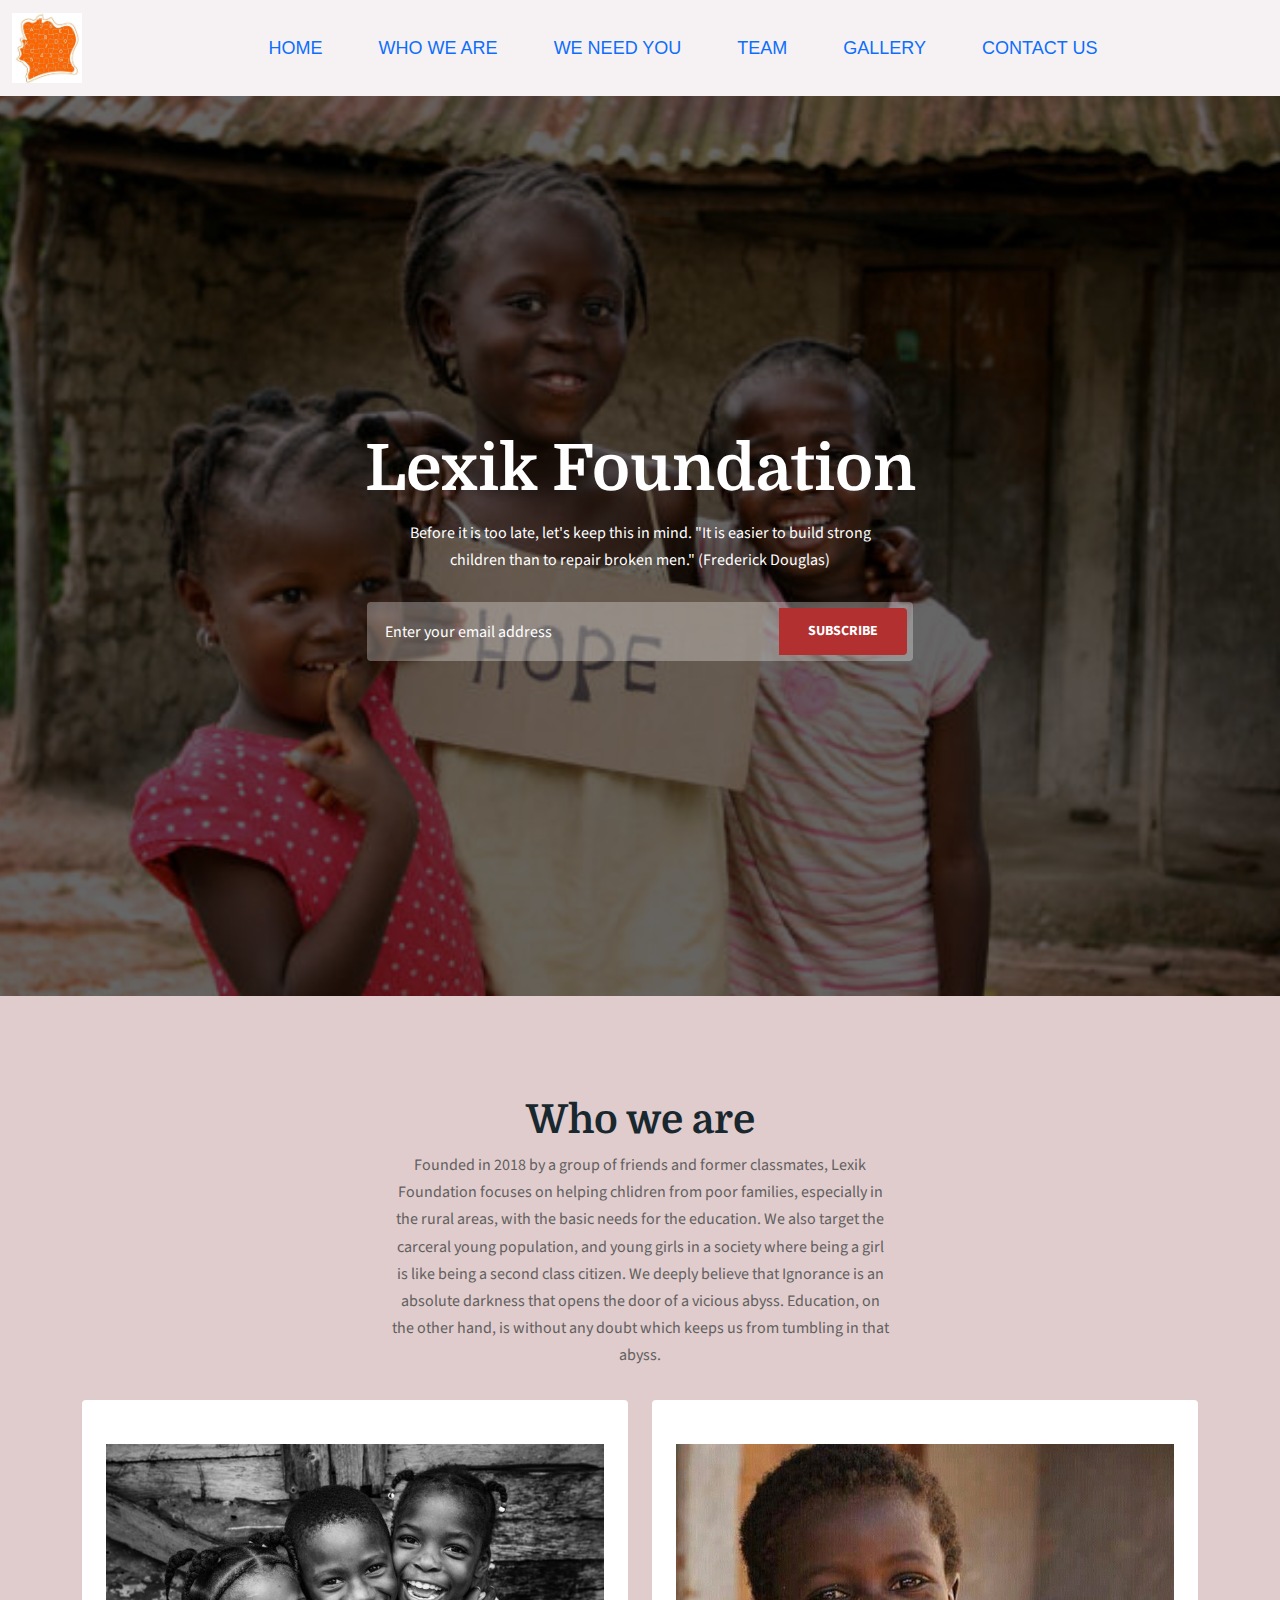
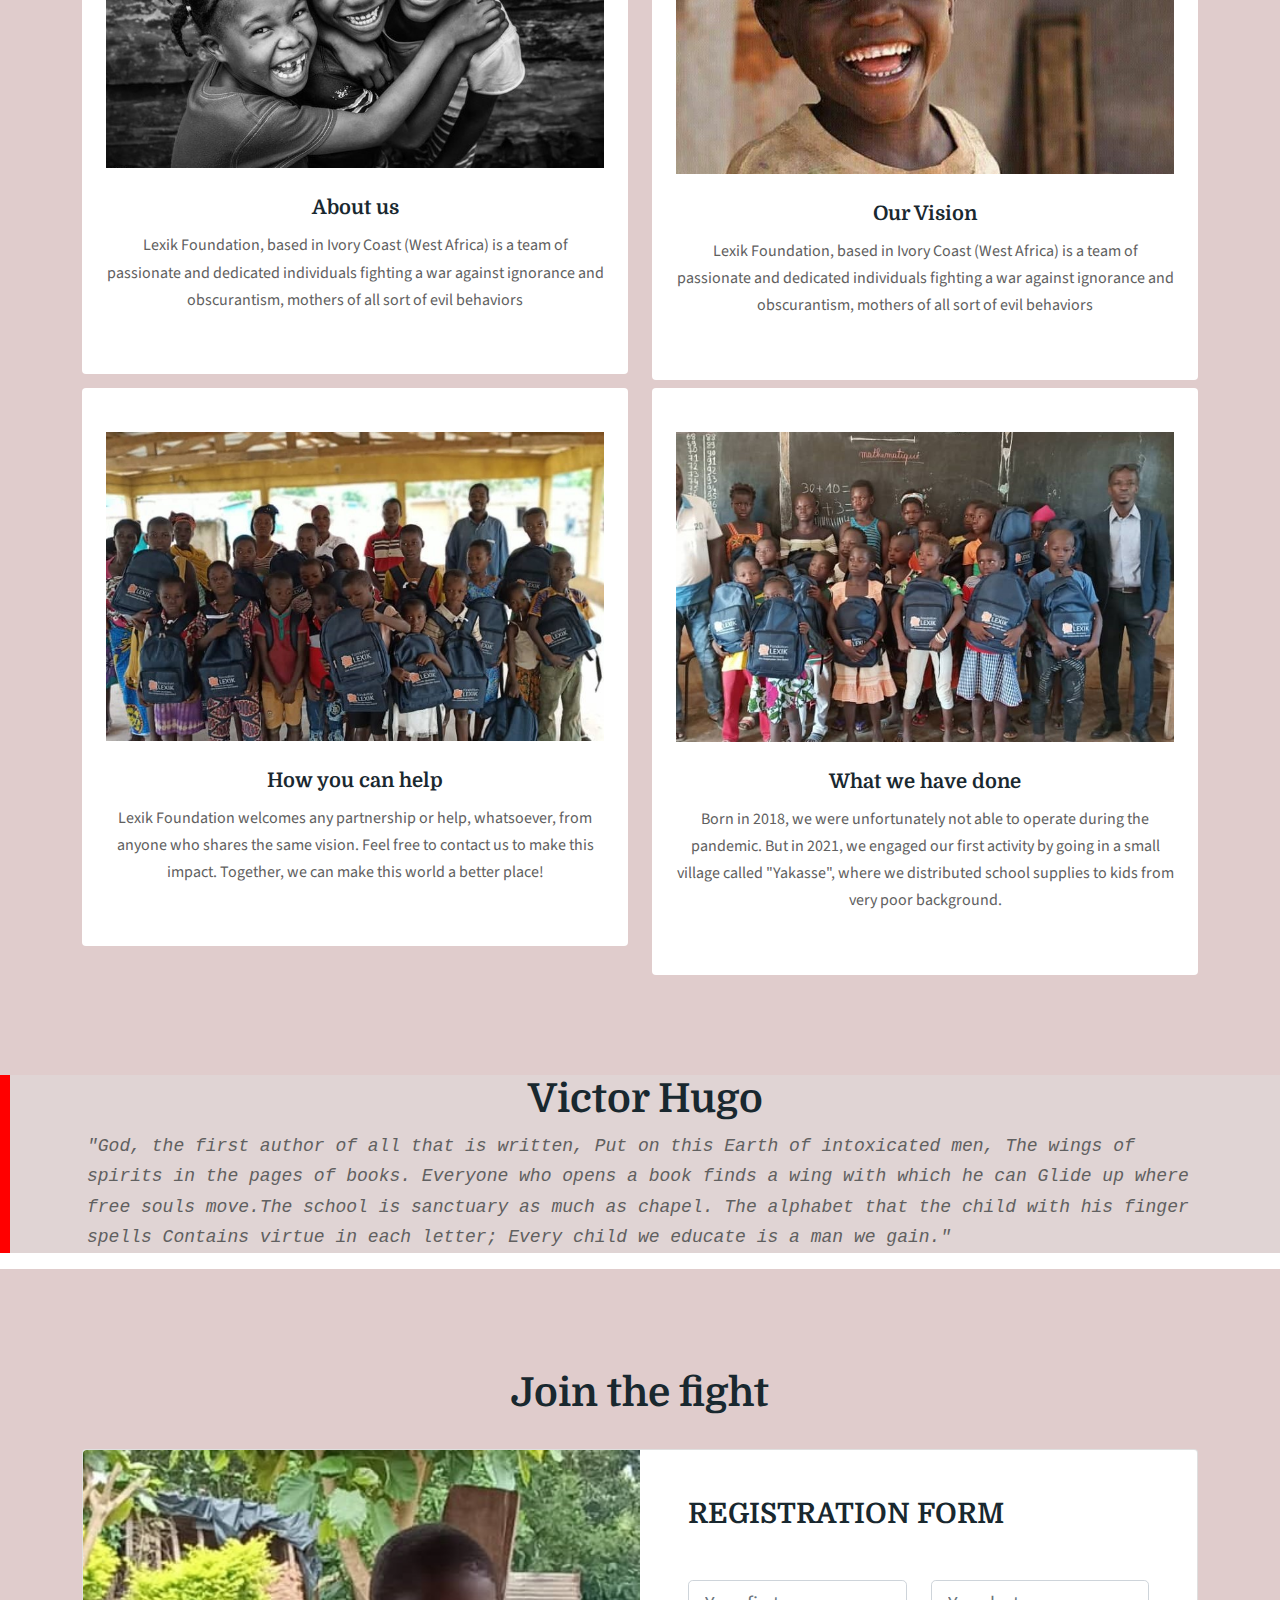
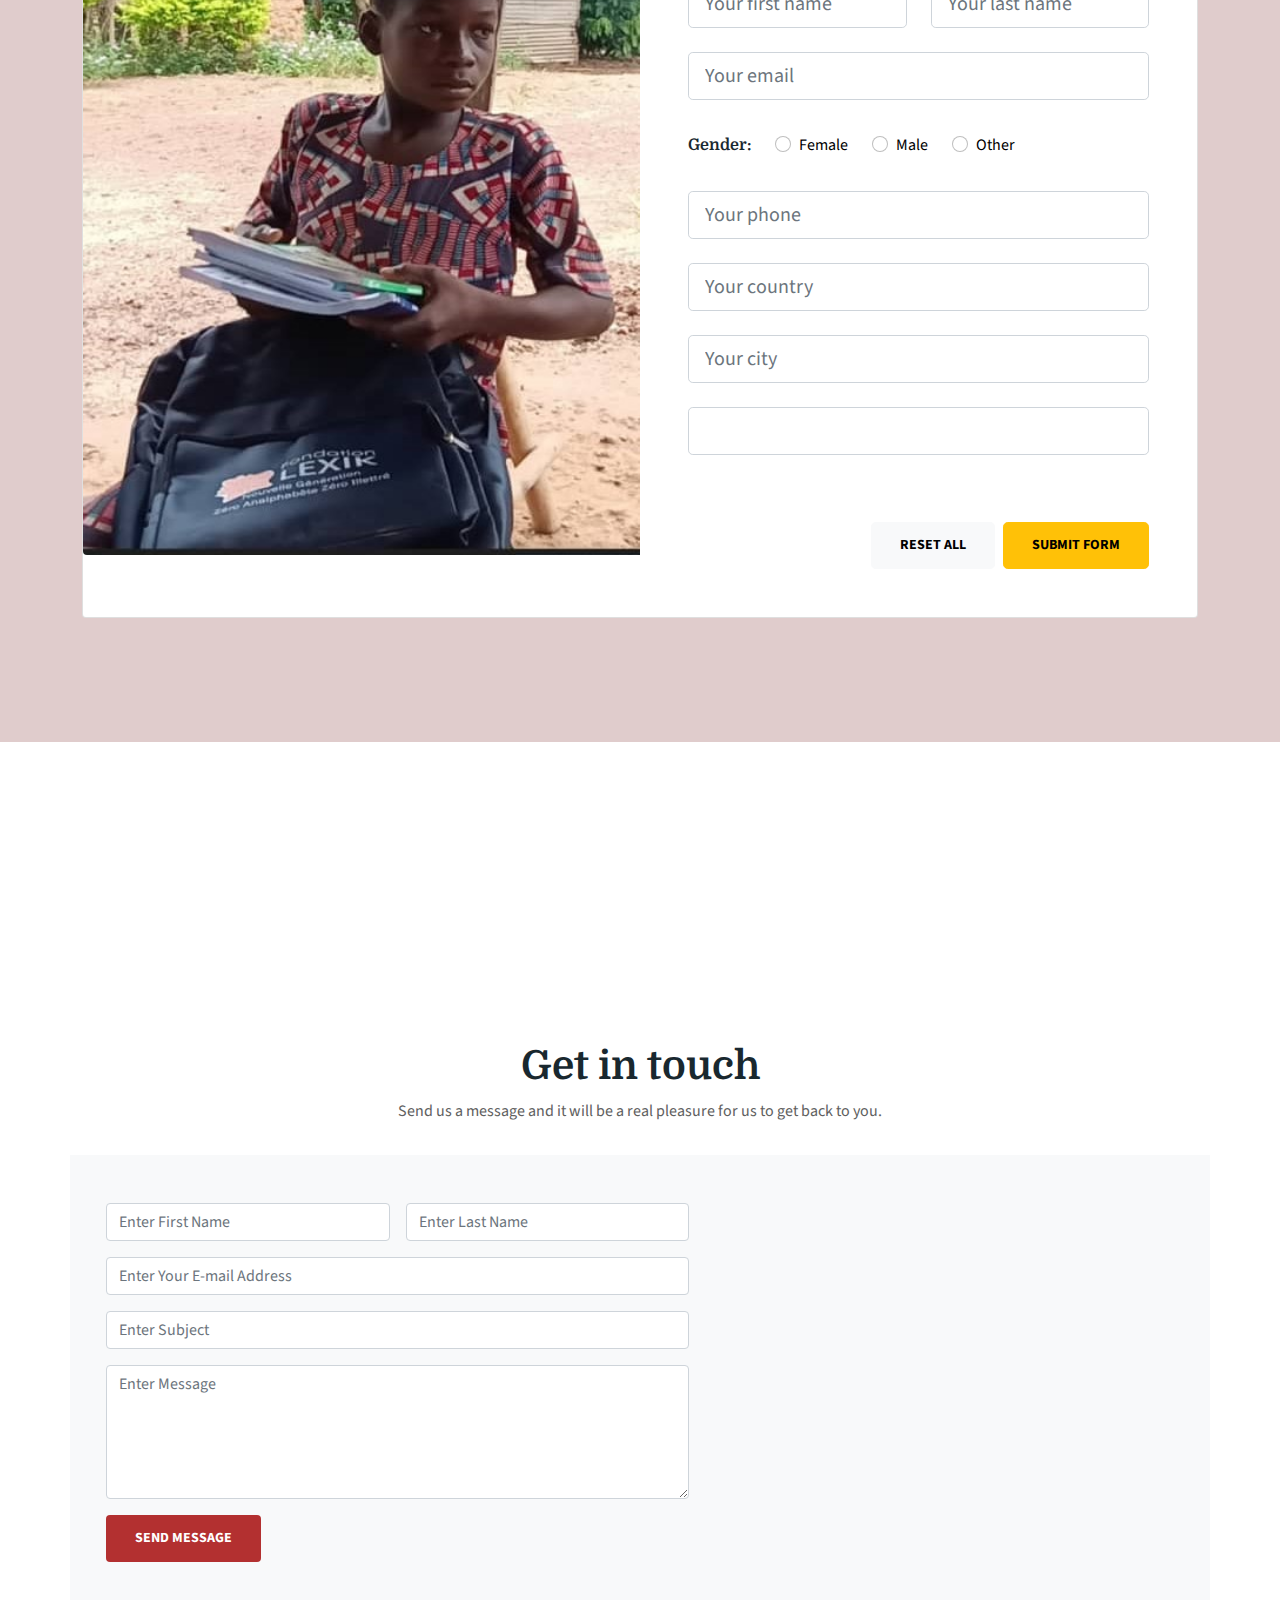
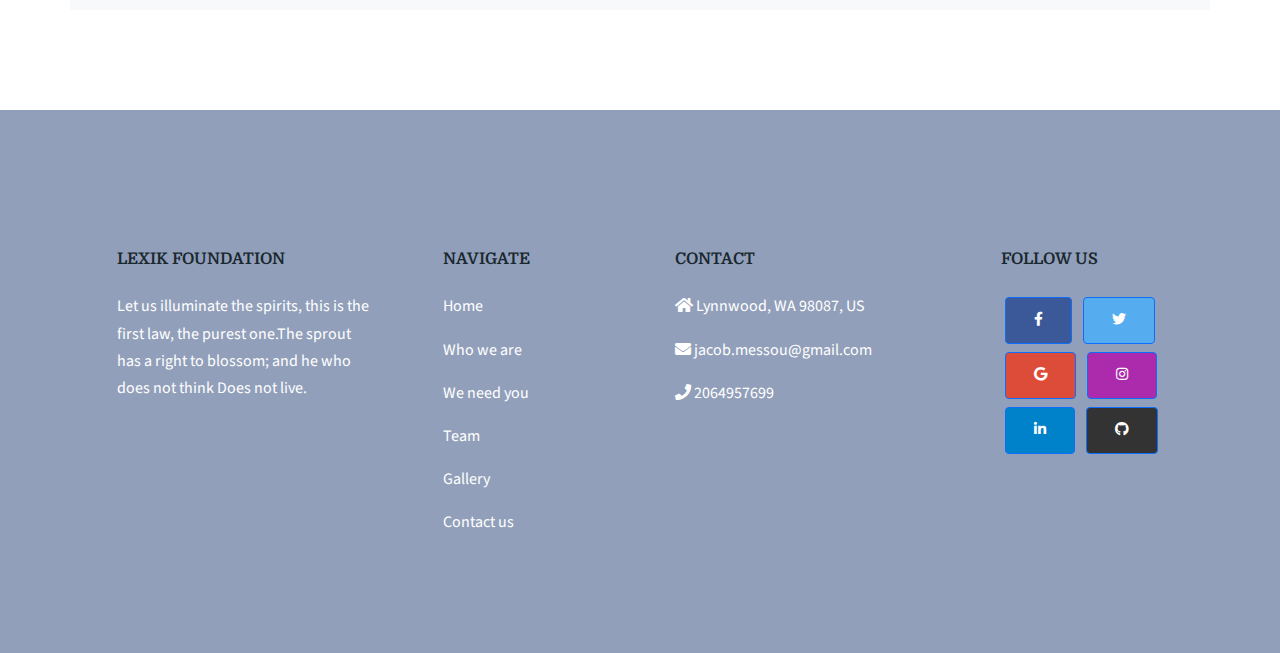
==== index.html @ 035ba464 "footer" ====
<!DOCTYPE html>
<html lang="en">
  <head>
    <meta charset="UTF-8" />
    <meta http-equiv="X-UA-Compatible" content="IE=edge" />
    <meta name="viewport" content="width=device-width, initial-scale=1.0" />

    <link rel="stylesheet" href="./assets/css/bootstrap.min.css" />
    <link rel="stylesheet" href="https://use.fontawesome.com/releases/v5.0.7/css/all.css"/>
    <link rel="stylesheet" href="./assets/remixicons/fonts/remixicon.css" />
    <link rel="stylesheet" href="./assets/css/owl.carousel.min.css" />
    <link rel="stylesheet" href="./assets/css/owl.theme.default.min.css" />
    <link rel="stylesheet" href="./assets/css/styles.css" />

    <title>Lexik Foundation</title>
  </head>
  <body data-bs-sp="scroll" data-bs-target=".navbar" id="home">
    <nav class="navbar navbar-expand-lg  sticky-top">
      <div class="container-fluid">
        <a class="navbar-brand" href="#home">
          <img
            src="./assets/images/logo.jpg"
            height="70"
            width="70"
            alt="logo"
          />
        </a>
        <button
          class="navbar-toggler"
          type="button"
          data-bs-toggle="collapse"
          data-bs-target="#navbarNav"
          aria-controls="navbarNav"
          aria-expanded="false"
          aria-label="Toggle navigation"
        >
          <span class="navbar-toggler-icon"></span>
        </button>
        <div class="collapse navbar-collapse" id="navbarNav">
          <ul class="navbar-nav mx-auto">
            <li class="nav-item">
              <a class="nav-link active" aria-current="page" href="#lexik"
                >Home</a
              >
            </li>
            <li class="nav-item">
              <a class="nav-link" href="#about">Who we are</a>
            </li>
            <li class="nav-item">
              <a class="nav-link" href="#join">We need you</a>
            </li>
            <li class="nav-item">
              <a class="nav-link" href="#team">Team</a>
            </li>
            <li class="nav-item">
              <a class="nav-link" href="gallery.html">Gallery</a>
            </li>
            <li class="nav-item">
              <a class="nav-link" href="#contactus">Contact us</a>
            </li>
          </ul>
        </div>
      </div>
    </nav>

    <section id="lexik">
      <div class="container">
        <div class="row">
          <div class="col-12">
            <h1 class="display-3">Lexik Foundation</h1>
            <p>
              Before it is too late, let's keep this in mind. "It is easier to
              build strong children than to repair broken men." (Frederick
              Douglas)
            </p>
          </div>
        </div>
        <div class="row">
          <form action="#" class="col-lg-6 mx-auto">
            <div class="input-group">
              <input
                type="text"
                class="form-control"
                placeholder="Enter your email address"
                aria-label="Recipient's username"
                aria-describedby="button-addon2"
              />
              <button class="btn btn-brand" type="button" id="button-addon2">
                Subscribe
              </button>
            </div>
          </form>
        </div>
      </div>
    </section>

    <section id="about">
      <div class="container">
        <div class="row">
          <div class="col-12 section-intro">
            <h1>Who we are</h1>
            <p>
              Founded in 2018 by a group of friends and former classmates, Lexik
              Foundation focuses on helping chlidren from poor families,
              especially in the rural areas, with the basic needs for the
              education. We also target the carceral young population, and young
              girls in a society where being a girl is like being a second class
              citizen. We deeply believe that Ignorance is an absolute darkness
              that opens the door of a vicious abyss. Education, on the other
              hand, is without any doubt which keeps us from tumbling in that
              abyss.
            </p>
          </div>
        </div>
        <div class="row">
          <div class="col-lg-6 col-md-6">
            <div class="aboutus custom-card">
              <div class="about-image">
                <img src="./assets/images/rire.jpg" alt="school kids" />
                <h5>About us</h5>
                <p>
                  Lexik Foundation, based in Ivory Coast (West Africa) is a team
                  of passionate and dedicated individuals fighting a war against
                  ignorance and obscurantism, mothers of all sort of evil
                  behaviors
                </p>
              </div>
            </div>
          </div>
          <div class="col-lg-6 col-md-6 mb-2">
            <div class="aboutus custom-card">
              <div class="about-image">
                <img src="./assets/images/rire5.jpg" alt="laughing kid" />
                <h5>Our Vision</h5>
                <p>
                  Lexik Foundation, based in Ivory Coast (West Africa) is a team
                  of passionate and dedicated individuals fighting a war against
                  ignorance and obscurantism, mothers of all sort of evil
                  behaviors
                </p>
              </div>
            </div>
          </div>
        </div>
        <div class="row">
          <div class="col-lg-6 col-md-6">
            <div class="aboutus custom-card">
              <div class="about-image">
                <img src="./assets/images/kids.jpg" alt="school kids" />
                <h5>How you can help</h5>
                <p>
                  Lexik Foundation welcomes any partnership or help, whatsoever,
                  from anyone who shares the same vision. Feel free to contact
                  us to make this impact. Together, we can make this world a
                  better place!
                </p>
              </div>
            </div>
          </div>
          <div class="col-lg-6 col-md-6">
            <div class="aboutus custom-card">
              <div class="about-image">
                <img src="./assets/images/kids3.jpg" alt="school kids" />
                <h5>What we have done</h5>
                <p>
                  Born in 2018, we were unfortunately not able to operate during
                  the pandemic. But in 2021, we engaged our first activity by
                  going in a small village called "Yakasse", where we
                  distributed school supplies to kids from very poor background.
                </p>
              </div>
            </div>
          </div>
        </div>
      </div>
    </section>

    <div id="quote">
      <div class="container">
        <div class="col">
          <h1>Victor Hugo</h1>
          <p>
            "God, the first author of all that is written, Put on this Earth of
            intoxicated men, The wings of spirits in the pages of books.
            Everyone who opens a book finds a wing with which he can Glide up
            where free souls move.The school is sanctuary as much as chapel. The
            alphabet that the child with his finger spells Contains virtue in
            each letter; Every child we educate is a man we gain."
          </p>
        </div>
      </div>
    </div>

    <section id="join">
      <div class="container">
        <div id="fight" class="row">
          <h1>Join the fight</h1>
        </div>

        <div class="row d-flex justify-content-center align-items-center h-100">
          <div class="col">
            <div class="card card-registration my-4">
              <div class="row g-0">
                <div class="col-xl-6 d-none d-xl-block">
                  <img
                    src="./assets/images/6.jpg"
                    alt="Sample photo"
                    class="img-fluid"
                    style="
                      border-top-left-radius: 0.25rem;
                      border-bottom-left-radius: 0.25rem;
                    "
                  />
                </div>
                <div class="col-xl-6">
                  <div class="card-body p-md-5 text-black">
                    <h3 class="mb-5 text-uppercase mx-auto">
                      registration form
                    </h3>

                    <div class="row">
                      <div class="col-md-6 mb-4">
                        <div class="form-outline">
                          <input
                            type="text"
                            id="form3Example1m"
                            placeholder="Your first name"
                            class="form-control form-control-lg"
                          />
                        </div>
                      </div>
                      <div class="col-md-6 mb-4">
                        <div class="form-outline">
                          <input
                            type="text"
                            id="form3Example1n"
                            placeholder="Your last name"
                            class="form-control form-control-lg"
                          />
                        </div>
                      </div>
                    </div>

                    <div class="form-outline mb-4">
                      <input
                        type="text"
                        id="form3Example8"
                        placeholder="Your email"
                        class="form-control form-control-lg"
                      />
                    </div>

                    <div
                      class="d-md-flex justify-content-start align-items-center mb-4 py-2"
                    >
                      <h6 class="mb-0 me-4">Gender:</h6>

                      <div class="form-check form-check-inline mb-0 me-4">
                        <input
                          class="form-check-input"
                          type="radio"
                          name="inlineRadioOptions"
                          id="femaleGender"
                          value="option1"
                        />
                        <label class="form-check-label" for="femaleGender"
                          >Female</label
                        >
                      </div>

                      <div class="form-check form-check-inline mb-0 me-4">
                        <input
                          class="form-check-input"
                          type="radio"
                          name="inlineRadioOptions"
                          id="maleGender"
                          value="option2"
                        />
                        <label class="form-check-label" for="maleGender"
                          >Male</label
                        >
                      </div>

                      <div class="form-check form-check-inline mb-0">
                        <input
                          class="form-check-input"
                          type="radio"
                          name="inlineRadioOptions"
                          id="otherGender"
                          value="option3"
                        />
                        <label class="form-check-label" for="otherGender"
                          >Other</label
                        >
                      </div>
                    </div>

                    <div class="form-outline mb-4">
                      <input
                        type="text"
                        id="form3Example9"
                        placeholder="Your phone"
                        class="form-control form-control-lg"
                      />
                    </div>

                    <div class="form-outline mb-4">
                      <input
                        type="text"
                        id="form3Example90"
                        placeholder="Your country"
                        class="form-control form-control-lg"
                      />
                    </div>

                    <div class="form-outline mb-4">
                      <input
                        type="text"
                        id="form3Example99"
                        placeholder="Your city"
                        class="form-control form-control-lg"
                      />
                    </div>

                    <div class="form-outline mb-4">
                      <input
                        type="text"
                        id="form3Example97"
                        class="form-control form-control-lg"
                      />
                      <label class="form-label" for="form3Example97"></label>
                    </div>

                    <div class="d-flex justify-content-end pt-3">
                      <button type="button" class="btn btn-light btn-lg">
                        Reset all
                      </button>
                      <button type="button" class="btn btn-warning btn-lg ms-2">
                        Submit form
                      </button>
                    </div>
                  </div>
                </div>
              </div>
            </div>
          </div>
        </div>
      </div>
    </section>

    <section id="team"></section>

    <section id="contactus" class="bg-white">
      <div class="container">
        <div class="row">
          <div class="col-12">
            <div class="section-intro">
              <h1>Get in touch</h1>
              <p>
                Send us a message and it will be a real pleasure for us to get
                back to you.
              </p>
            </div>
          </div>
        </div>
      </div>
      <div class="container px-lg-0 bg-light">
        <div class="row gy-3 gy-lg-0">
          <div class="col-lg-5 order-lg-last">
            <iframe
              src="https://www.google.com/maps/embed?pb=!1m18!1m12!1m3!1d127118.3233344591!2d-4.0497053178461595!3d5.348446126959486!2m3!1f0!2f0!3f0!3m2!1i1024!2i768!4f13.1!3m3!1m2!1s0xfc1ea5311959121%3A0x3fe70ddce19221a6!2sAbidjan%2C%20C%C3%B4te%20d&#39;Ivoire!5e0!3m2!1sen!2sus!4v1667783921941!5m2!1sen!2sus"
              width="600"
              height="350"
              style="border: 0"
              allowfullscreen=""
              loading="lazy"
              referrerpolicy="no-referrer-when-downgrade"
            ></iframe>
          </div>
          <div class="col-lg-7 p-lg-5">
            <form action="" class="row gy-3 gx-3 contact-form">
              <div class="form-group col-lg-6">
                <input
                  type="text"
                  class="form-control"
                  placeholder="Enter First Name"
                />
              </div>
              <div class="form-group col-lg-6">
                <input
                  type="text"
                  class="form-control"
                  placeholder="Enter Last Name"
                />
              </div>
              <div class="form-group col-lg-12">
                <input
                  type="email"
                  class="form-control"
                  placeholder="Enter Your E-mail Address"
                />
              </div>
              <div class="form-group col-lg-12">
                <input
                  type="text"
                  class="form-control"
                  placeholder="Enter Subject"
                />
              </div>
              <div class="form-group col-lg-12">
                <textarea
                  placeholder="Enter Message"
                  class="form-control"
                  rows="5"
                ></textarea>
              </div>
              <div class="form-group">
                <a href="mailto:jacob.messou@gmail.com" class="btn btn-brand">Send Message</a>
              </div>
            </form>
          </div>
        </div>
      </div>
    </section>

    <footer
          class="text-center text-lg-start text-white"
          style="background-color: #929fba"
          >
    <!-- Grid container -->
    <div class="container p-4 pb-0">
      <!-- Section: Links -->
      <section class="">
        <!--Grid row-->
        <div class="row">
          <!-- Grid column -->
          <div class="col-md-3 col-lg-3 col-xl-3 mx-auto mt-3">
            <h6 class="text-uppercase mb-4 font-weight-bold">
              Lexik Foundation
            </h6>
            <p>
              Let us illuminate the spirits, this is the first law, the purest
              one.The sprout has a right to blossom; and he who does not think
              Does not live.
            </p>
          </div>
          <!-- Grid column -->

          <hr class="w-100 clearfix d-md-none" />

          <!-- Grid column -->
          <div class="col-md-2 col-lg-2 col-xl-2 mx-auto mt-3">
            <h6 class="text-uppercase mb-4 font-weight-bold">Navigate</h6>
            <p>
              <a class="text-white" href="#home">Home</a>
            </p>
            <p>
              <a class="text-white" href="#about">Who we are</a>
            </p>
            <p>
              <a class="text-white" href="#join">We need you</a>
            </p>
            <p>
              <a class="text-white" href="#team">Team</a>
            </p>
            <p>
              <a class="text-white" href="gallery.html">Gallery</a>
            </p>
            <p>
              <a class="text-white" href="#contactus">Contact us</a>
            </p>
          </div>
          <!-- Grid column -->

          <hr class="w-100 clearfix d-md-none" />

          <!-- Grid column -->
          <hr class="w-100 clearfix d-md-none" />

          <!-- Grid column -->
          <div class="col-md-4 col-lg-3 col-xl-3 mx-auto mt-3">
            <h6 class="text-uppercase mb-4 font-weight-bold">Contact</h6>
            <p><i class="fas fa-home mr-3"></i> Lynnwood, WA 98087, US</p>
            <p><i class="fas fa-envelope mr-3"></i> jacob.messou@gmail.com</p>
            <p><i class="fas fa-phone mr-3"></i> 2064957699</p>
          </div>
          <!-- Grid column -->

          <!-- Grid column -->
          <div class="col-md-3 col-lg-2 col-xl-2 mx-auto mt-3">
            <h6 class="text-uppercase mb-4 font-weight-bold">Follow us</h6>

            <!-- Facebook -->
            <a
               class="btn btn-primary btn-floating m-1"
               style="background-color: #3b5998"
               href="#!"
               role="button"
               ><i class="fab fa-facebook-f"></i></a>

            <!-- Twitter -->
            <a
               class="btn btn-primary btn-floating m-1"
               style="background-color: #55acee"
               href="#!"
               role="button"
               ><i class="fab fa-twitter"></i
              ></a>

            <!-- Google -->
            <a
               class="btn btn-primary btn-floating m-1"
               style="background-color: #dd4b39"
               href="#!"
               role="button"
               ><i class="fab fa-google"></i
              ></a>

            <!-- Instagram -->
            <a
               class="btn btn-primary btn-floating m-1"
               style="background-color: #ac2bac"
               href="#!"
               role="button"
               ><i class="fab fa-instagram"></i
              ></a>

            <!-- Linkedin -->
            <a
               class="btn btn-primary btn-floating m-1"
               style="background-color: #0082ca"
               href="#!"
               role="button"
               ><i class="fab fa-linkedin-in"></i
              ></a>
            <!-- Github -->
            <a
               class="btn btn-primary btn-floating m-1"
               style="background-color: #333333"
               href="#!"
               role="button"
               ><i class="fab fa-github"></i
              ></a>
          </div>
        </div>
        <!--Grid row-->
      </section>
      <!-- Section: Links -->
    </div>
    <!-- Grid container -->

  </footer>

    <script src="./assets/js/jquery.min.js"></script>
    <script src="./assets/js/bootstrap.bundle.min.js"></script>
    <script src="./assets/js/owl.carousel.min.js"></script>
    <script src="./assets/js/sript.js"></script>
  </body>
</html>
---- assets/css/styles.css ----
@import url("https://fonts.googleapis.com/css2?family=Domine:wght@600;700;800&family=Source+Sans+Pro:wght@400;600;700&display=swap");

:root {
  --brand: #b33030;
  --body: #606060;
  --dark: #19282f;
  --border-radius: 4px;
  --shadow: 0px 4px 60px rgba(0, 0, 0, 0.14);
}

body {
  font-family: "Source Sans Pro", sans-serif;
  line-height: 1.7;
  color: var(--body);
}

h1,
h2,
h3,
h4,
h5,
h6 {
  font-weight: 700;
  color: var(--dark);
  font-family: "Domine";
}

a {
  color: var(--dark);
  text-decoration: none;
  transition: all 0.4s linear;
}

a:hover {
  color: var(--brand);
}

img {
  width: 100%;
}

section {
  padding-top: 100px;
  padding-bottom: 100px;
}

.section-intro {
  margin-bottom: 30px;
  text-align: center;
}

.section-intro p {
  max-width: 500px;
  margin: auto;
}

.custom-card {
  background-color: white;
  transition: all 0.4s ease;
  border-radius: var(--border-radius);
}

.custom-card:hover {
  transform: translateY(-4px);
  box-shadow: 0px 4px 60px rgba(0, 0, 0, 0.14);
}

#lexik {
  min-height: 100vh;
  background: linear-gradient(rgba(0, 0, 0, 0.6), rgba(0, 0, 0, 0.6)),
    url(../images/hope3.jpg);
  background-size: cover;
  background-position: center;
  text-align: center;
  display: flex;
  align-items: center;
}

#lexik h1 {
  font-weight: 900;
}

#lexik h1,
#lexik p {
  color: white;
}

#lexik p {
  max-width: 500px;
  margin: 12px auto 28px auto;
}

#lexik .input-group {
  padding: 6px;
  background-color: rgba(255, 255, 255, 0.3);
  border-radius: var(--border-radius);
}

#lexik .input-group input {
  border: none;
  background-color: transparent;
  color: white;
}

#lexik .input-group input::placeholder {
  color: white;
}

#lexik .input-group input:focus {
  box-shadow: none;
}

.btn {
  padding: 12px 28px;
  font-size: 14px;
  text-transform: uppercase;
  font-weight: 700;
}

.btn-brand {
  background-color: #b33030;
  color: white;
}

.btn:hover {
  transform: translateY(-3px);
}

.navbar{
  background-color: #f6f2f3;
}

ul{
  margin:0;
  padding:0;
  display:flex;
}

ul li{
  list-style:none;
  margin:0 20px;
  transition:0.5s;
}

ul li a{
  display: block;
  position:relative;
  text-decoration:none;
  padding:5px;
  font-size:18px;
  font-family: sans-serif;
  color:#fff;
  text-transform:uppercase;
  transition:0.5s;
}

ul:hover li a{
  transform:scale(1.5);
  opacity:0.2;
  filter:blur(5px);
}

ul li a:hover{
  transform:scale(2);
  opacity:1;
  filter:blur(0);
  text-decoration:none;
  color:#fff;
}

ul li a:before{
  content:'';
  position:absolute;
  top:0;
  left:0;
  width:100%;
  height:100%;
  background:#ff497c;
  transition:0.5s;
  transform-origin:right;
  transform:scaleX(0);
  z-index:-1;
}

ul li a:hover:before{
  transition:transform 0.5s;
  transform-origin:left;
  transform:scaleX(1);
}

#about {
  background-color: #e0cccc;
}

.aboutus {
  padding: 44px 24px;
  text-align: center;
}

.aboutus h5 {
  margin-top: 28px;
  margin-bottom: 12px;
}

#quote {
  border-left: 10px solid red;
  background-color:#e0d4d4;
}

#quote h1 {
  text-align: center;
  font-style:inherit;
}

#quote p {
  font-family:'Courier New', Courier, monospace;
  font-style: oblique;
  font-size: 18px;
}

#join {
    background-color: #e0cccc;
   
}

#fight {
  text-align: center;
  font-size: larger;
}
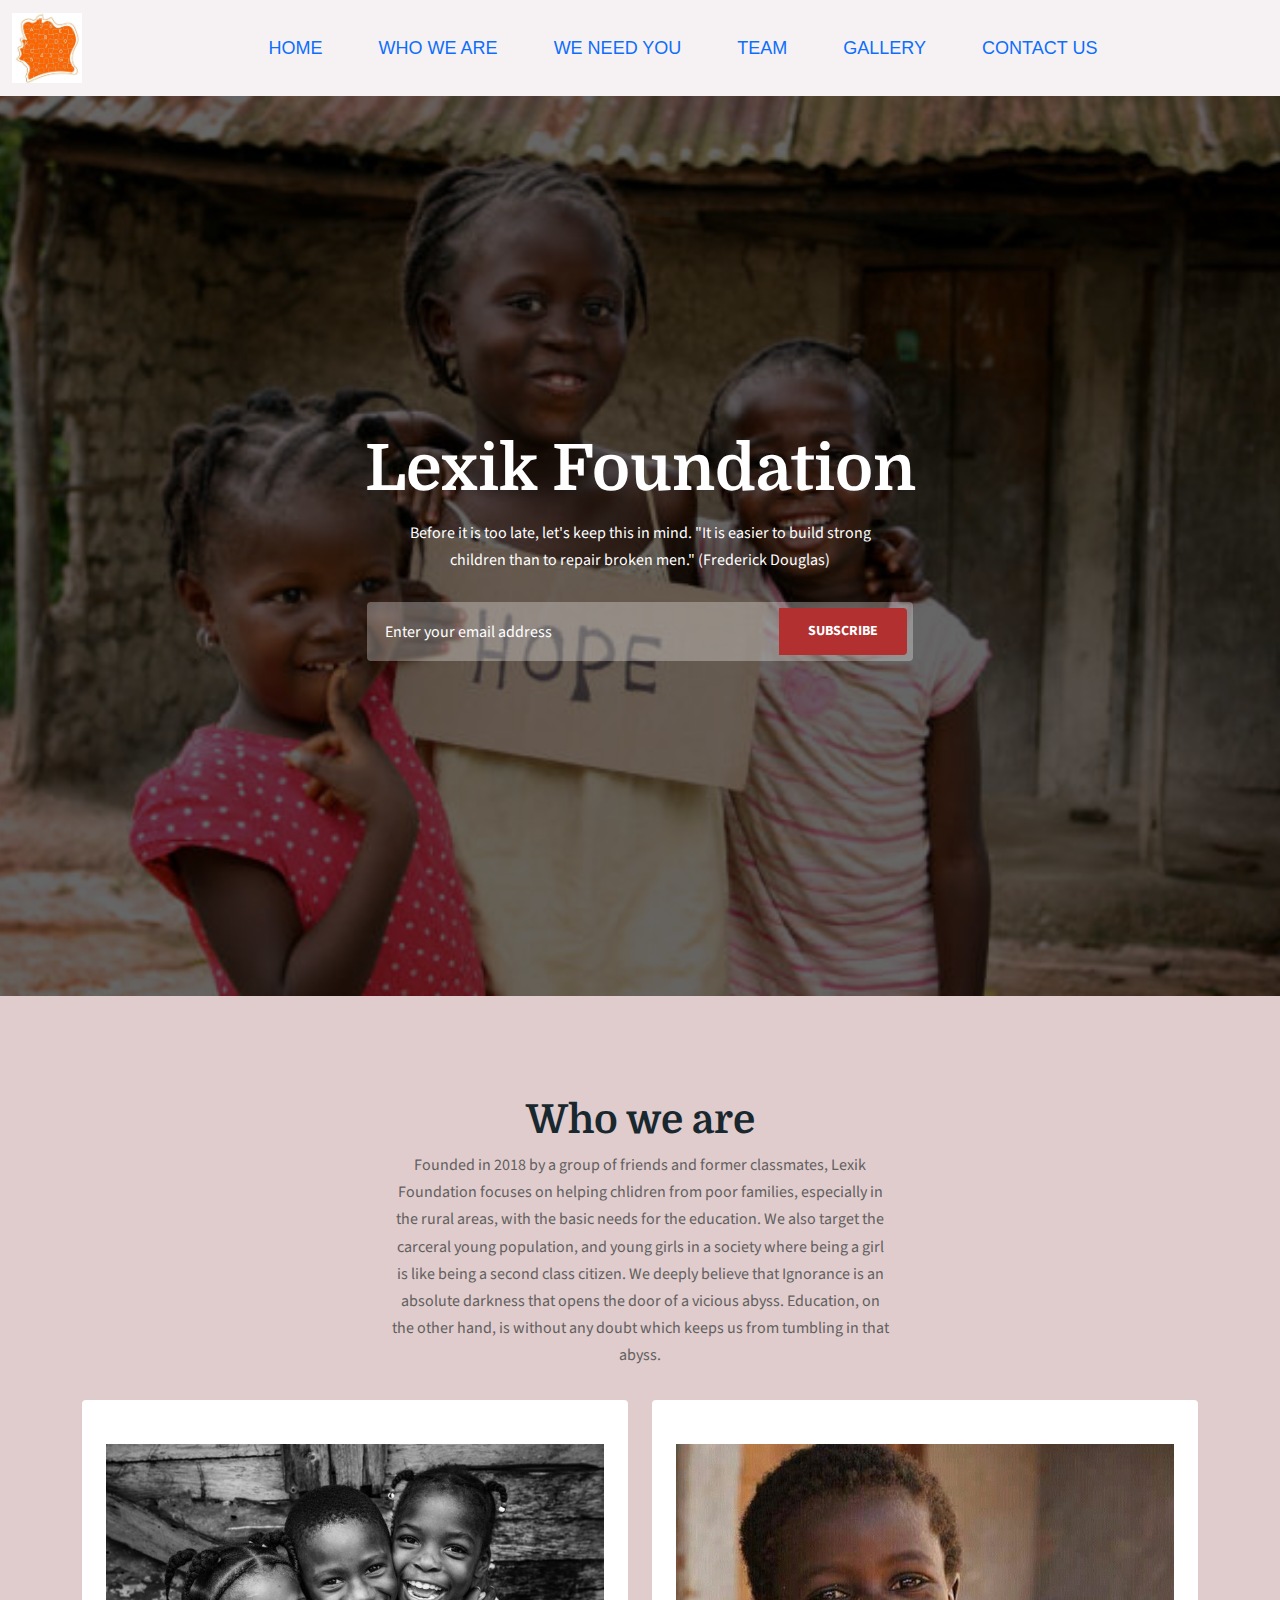
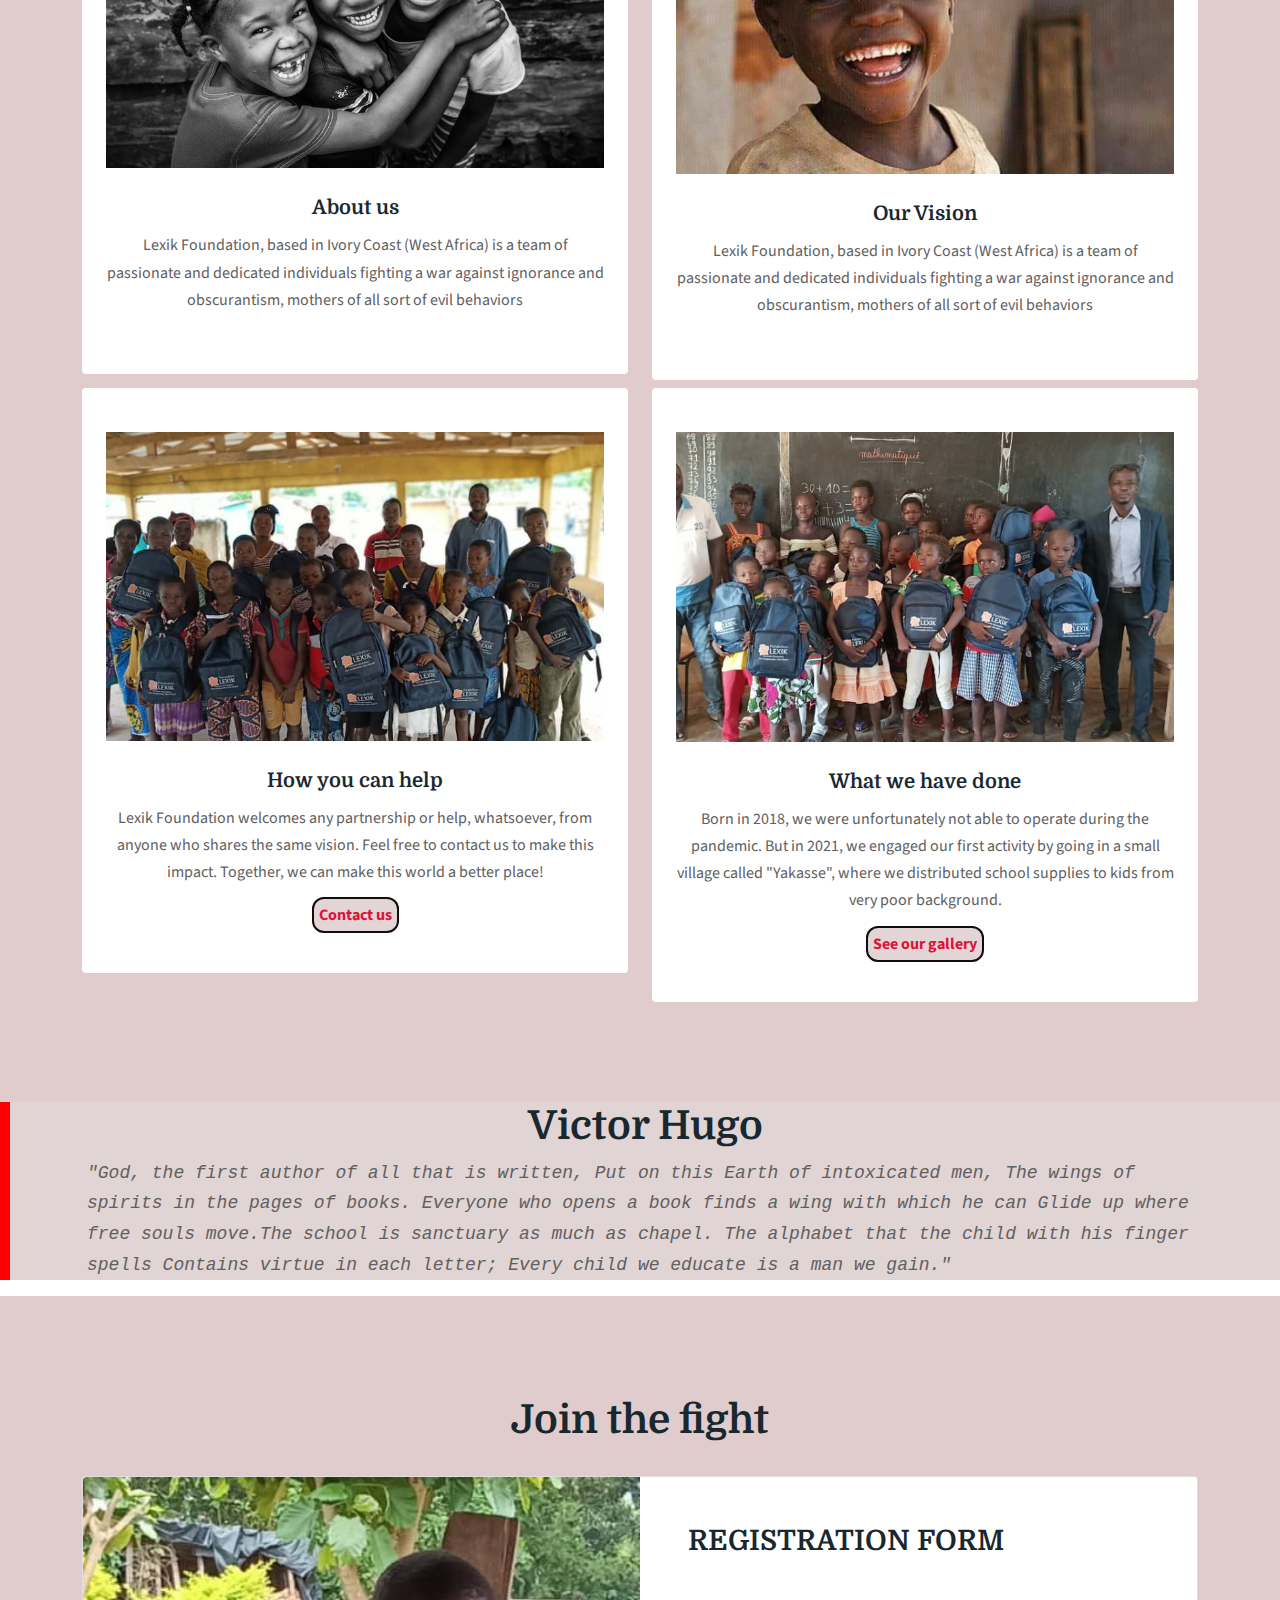
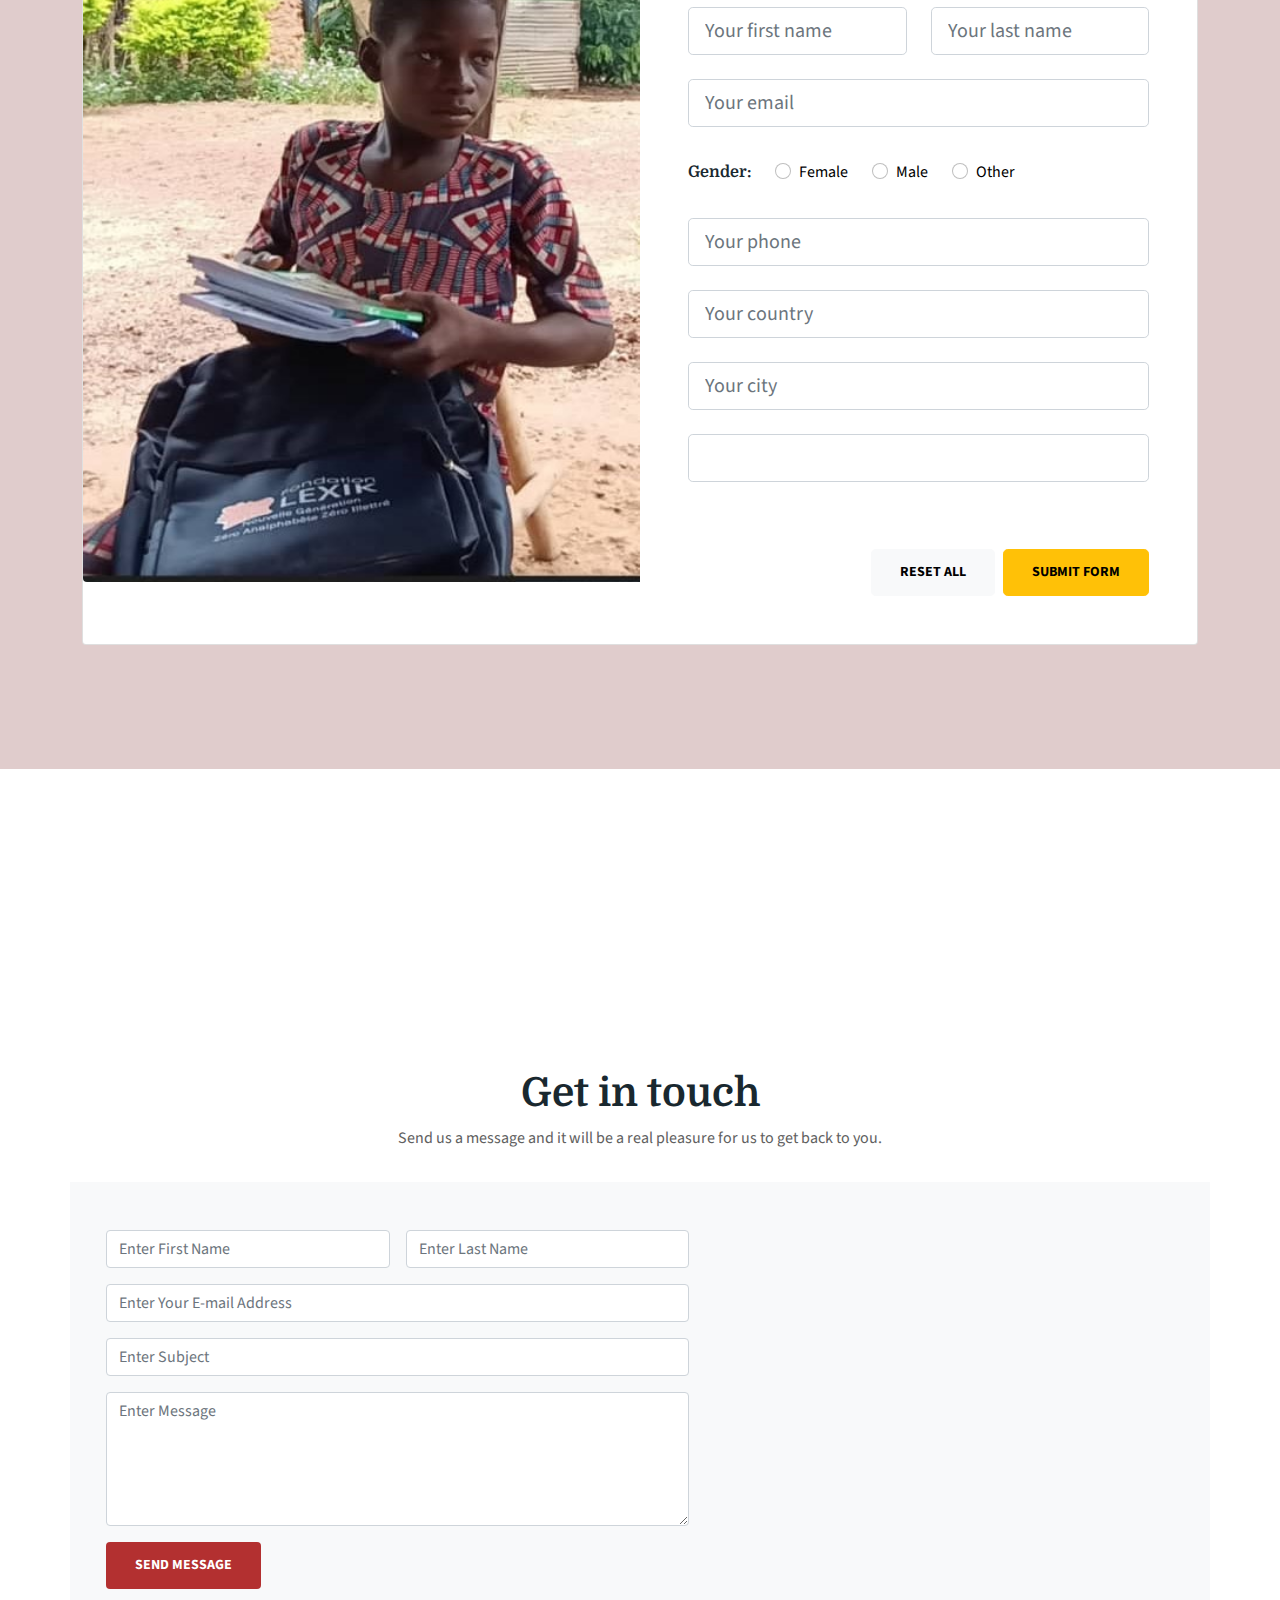
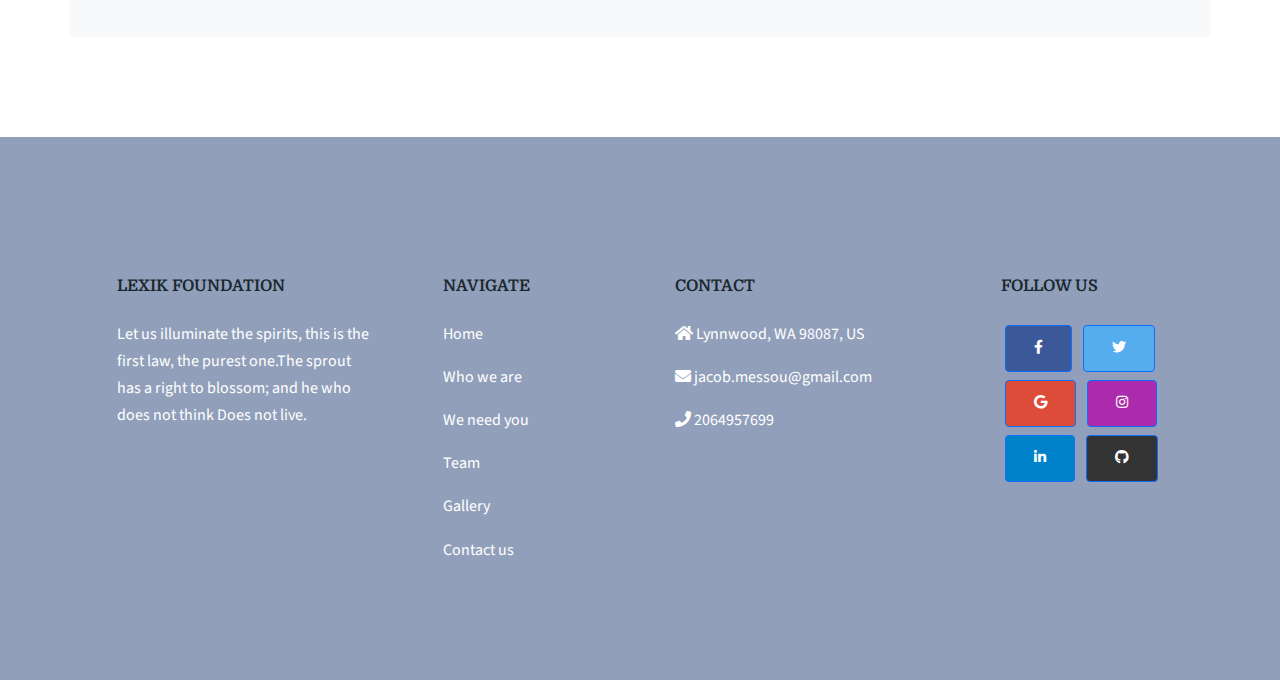
==== commit d5bdab62: "about us update" ====
--- a/index.html
+++ b/index.html
@@ -154,6 +154,7 @@
                   us to make this impact. Together, we can make this world a
                   better place!
                 </p>
+                <a href="#contactus" class="link-custom">Contact us</a>
               </div>
             </div>
           </div>
@@ -168,6 +169,7 @@
                   going in a small village called "Yakasse", where we
                   distributed school supplies to kids from very poor background.
                 </p>
+                <a href="gallery.html" class="link-custom">See our gallery</a>
               </div>
             </div>
           </div>
--- a/assets/css/styles.css
+++ b/assets/css/styles.css
@@ -228,4 +228,27 @@
   font-size: larger;
 }
 
-
+.link-custom {
+  font-weight: 700;
+  position: relative;
+  color: crimson;
+  border: 2px solid rgb(16, 13, 13);
+  border-radius: 12px;
+  padding: 5px;
+  background-color: #e3d5d5;
+}
+
+.link-custom::after {
+  content: "";
+  width: 0%;
+  height: 2px;
+  background-color: var(--color-brand);
+  position: absolute;
+  left: 0;
+  top: 110%;
+  transition: all 0.4s;
+}
+
+.link-custom:hover::after {
+  width: 100%;
+}
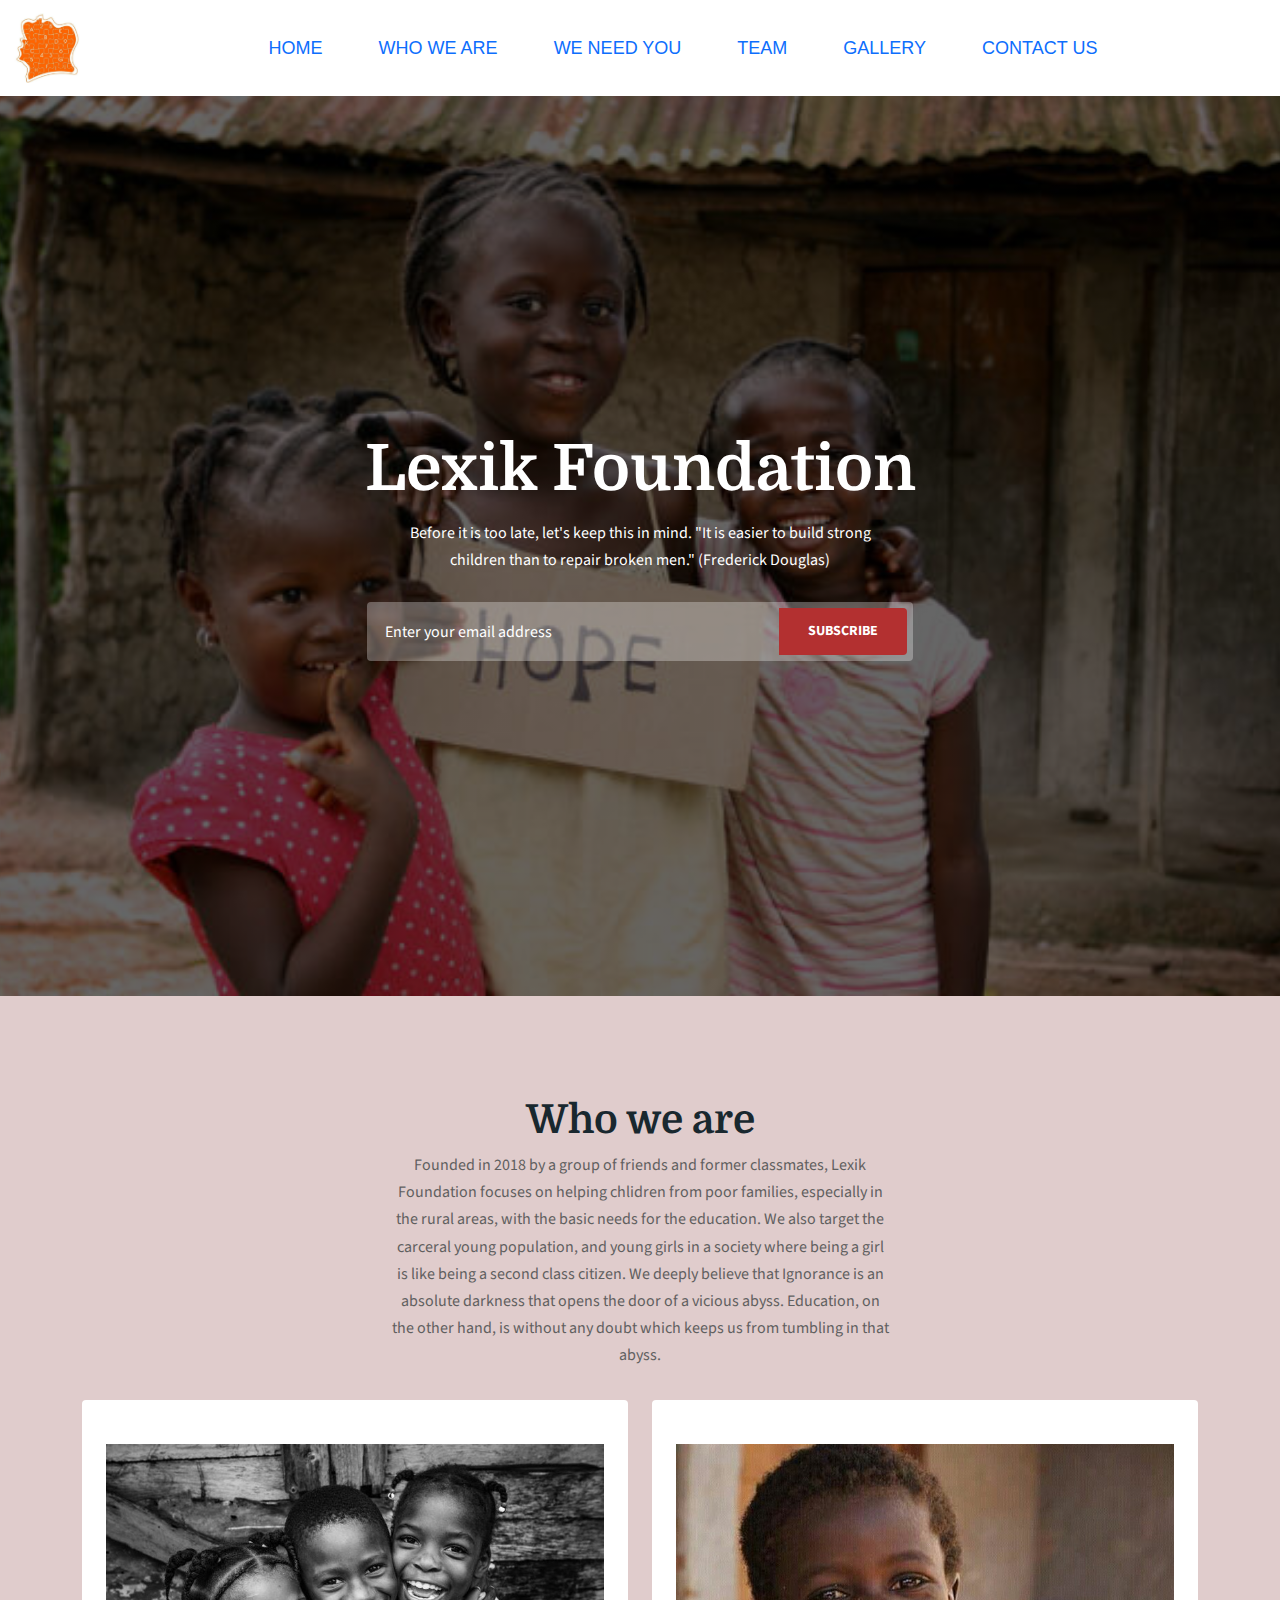
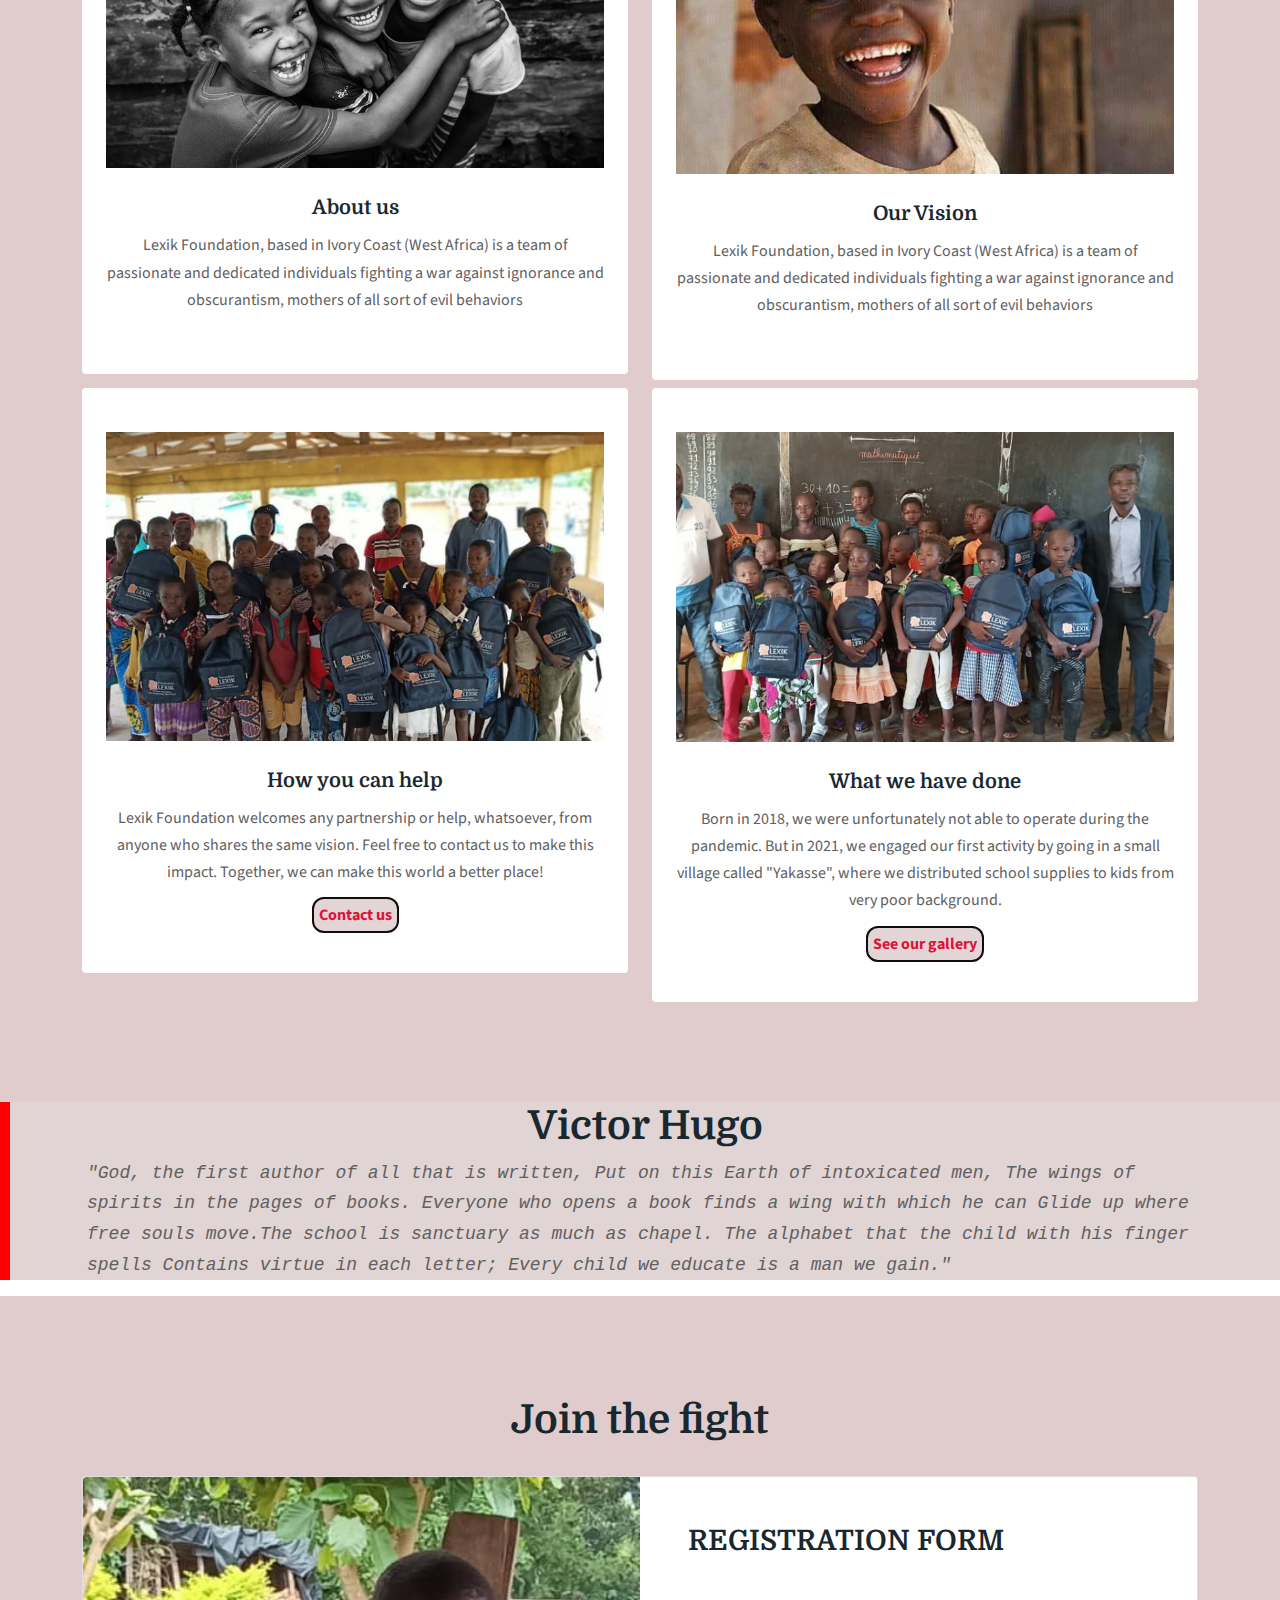
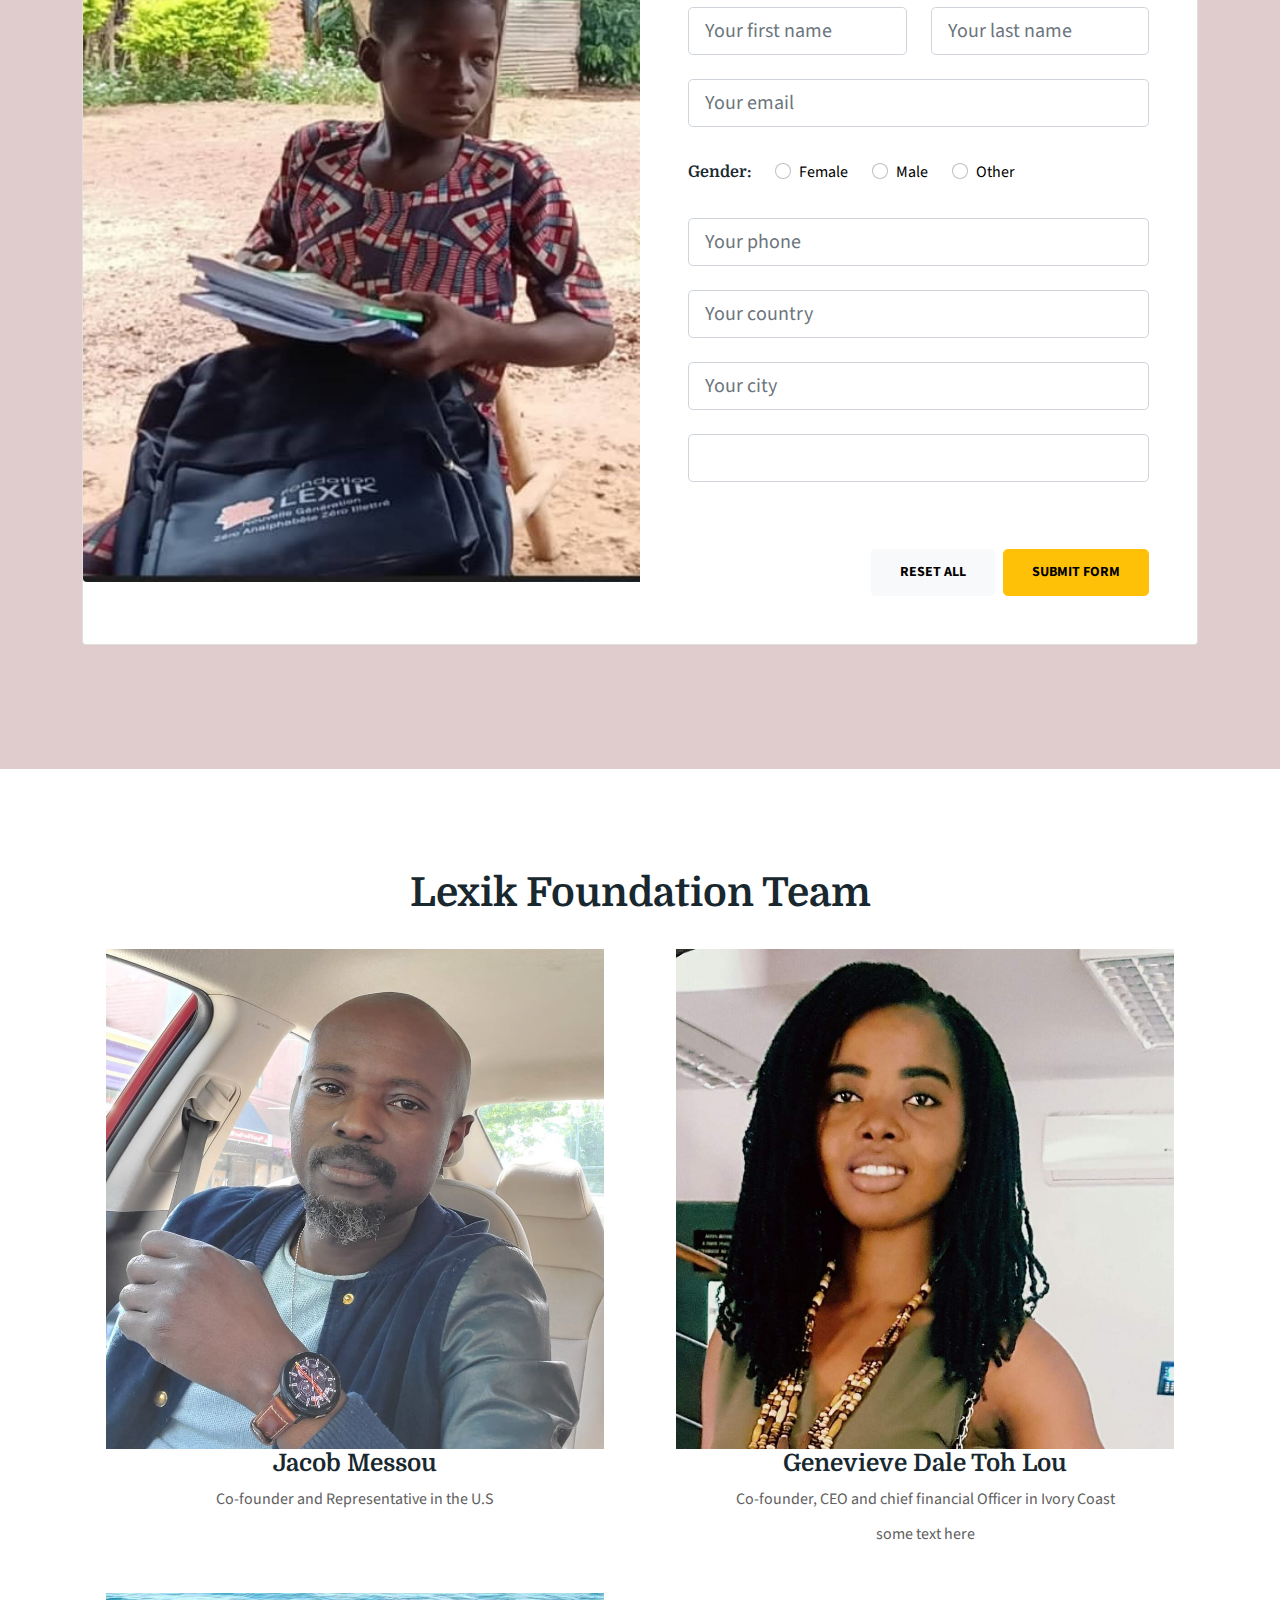
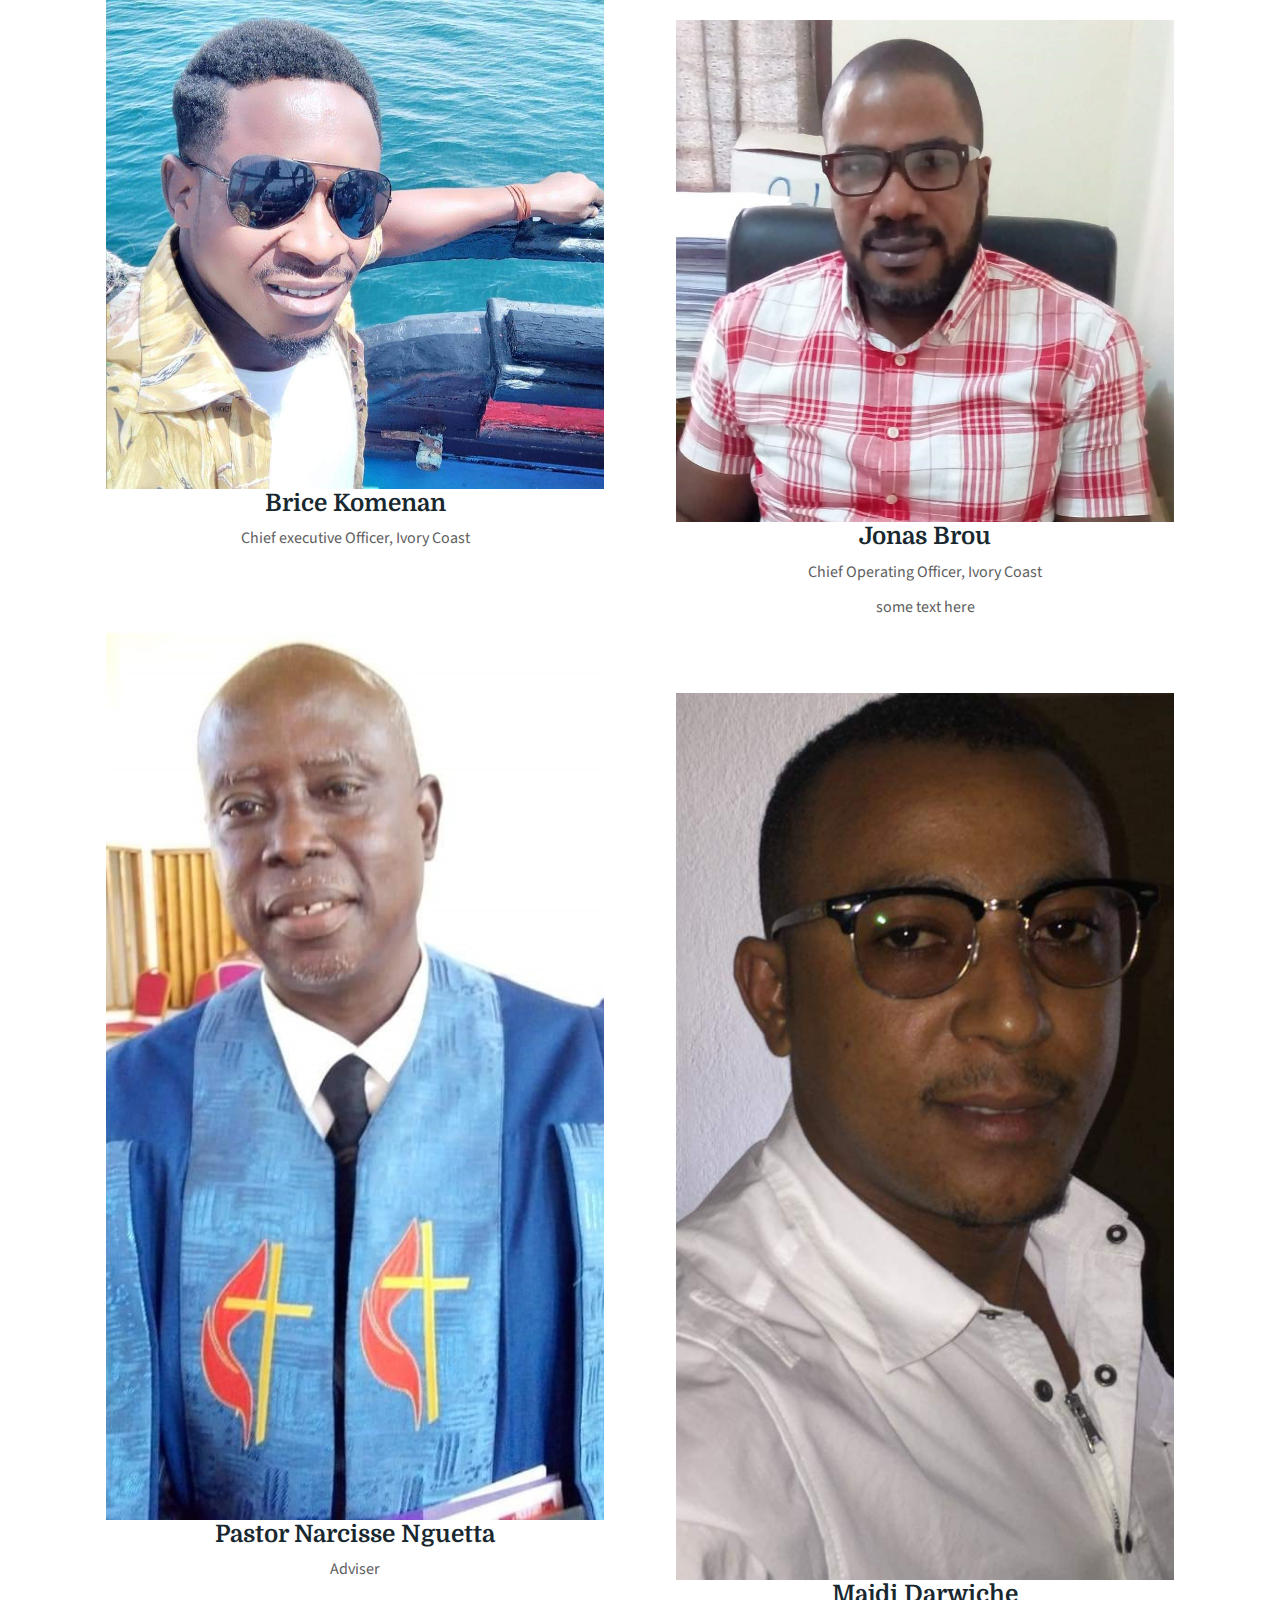
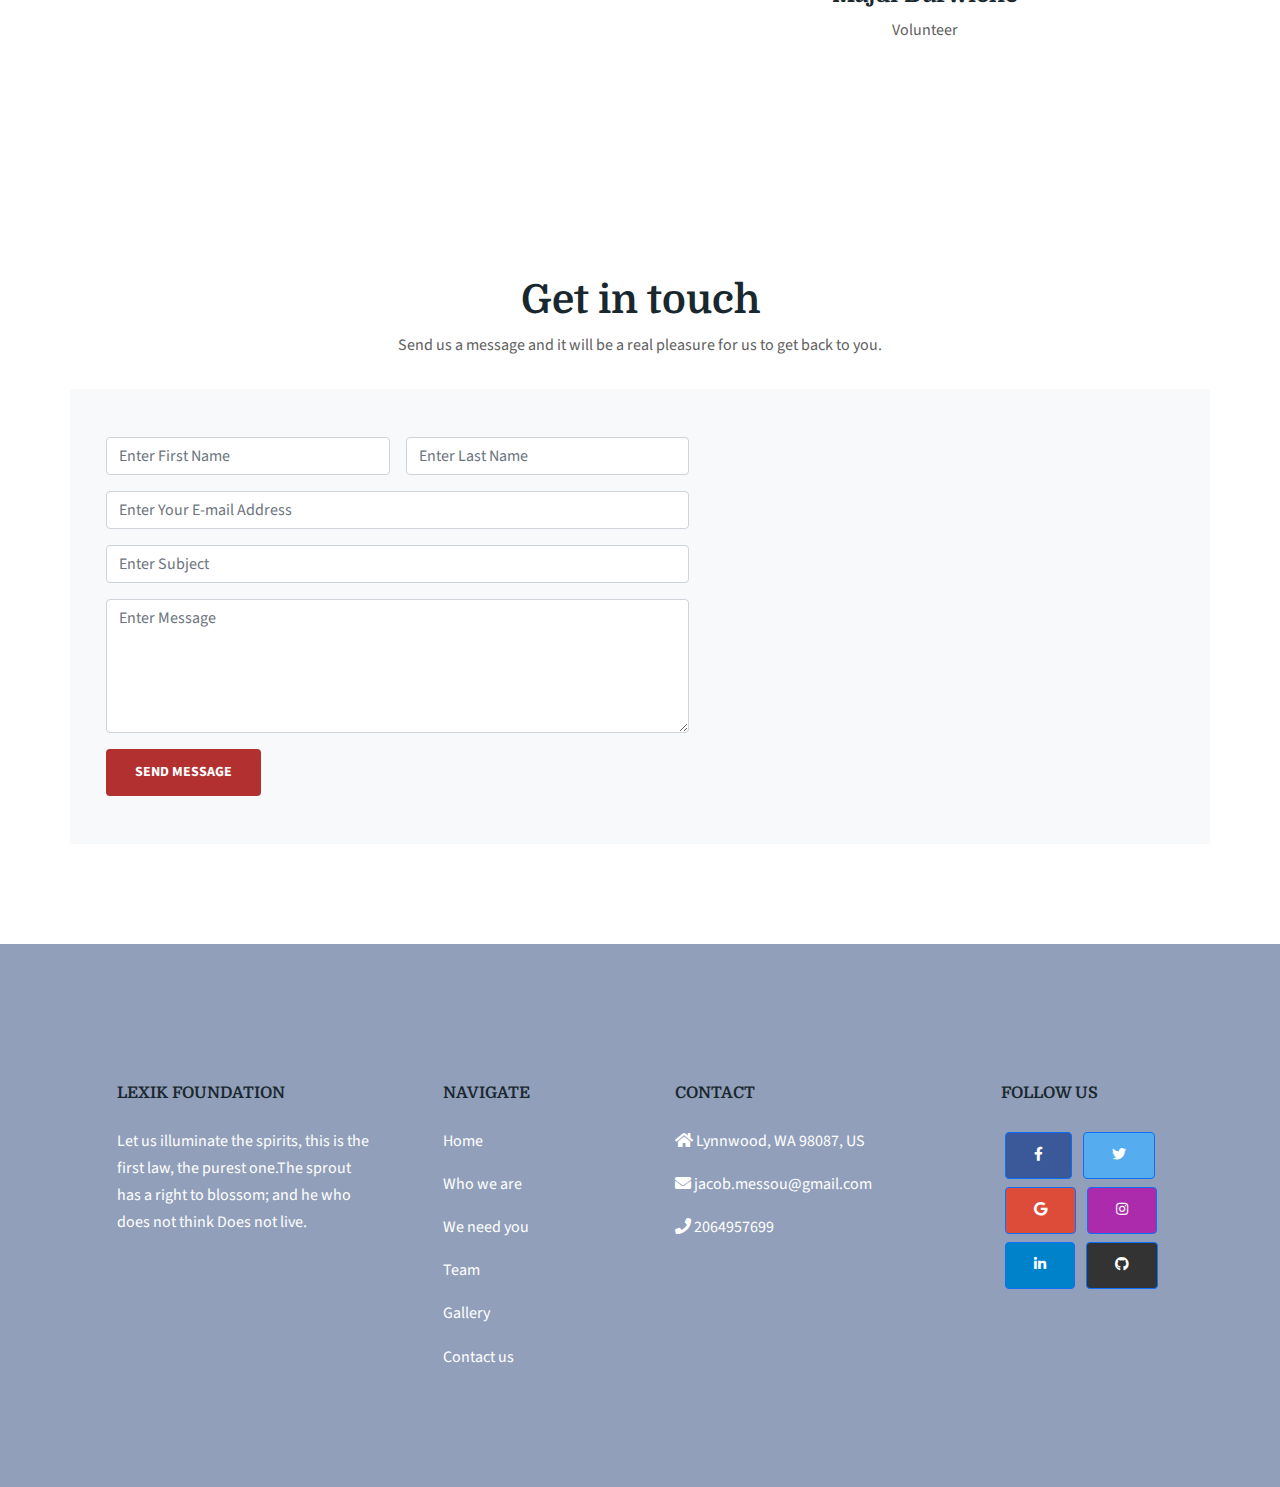
==== commit 460869f5: "team section" ====
--- a/index.html
+++ b/index.html
@@ -6,7 +6,10 @@
     <meta name="viewport" content="width=device-width, initial-scale=1.0" />
 
     <link rel="stylesheet" href="./assets/css/bootstrap.min.css" />
-    <link rel="stylesheet" href="https://use.fontawesome.com/releases/v5.0.7/css/all.css"/>
+    <link
+      rel="stylesheet"
+      href="https://use.fontawesome.com/releases/v5.0.7/css/all.css"
+    />
     <link rel="stylesheet" href="./assets/remixicons/fonts/remixicon.css" />
     <link rel="stylesheet" href="./assets/css/owl.carousel.min.css" />
     <link rel="stylesheet" href="./assets/css/owl.theme.default.min.css" />
@@ -15,7 +18,7 @@
     <title>Lexik Foundation</title>
   </head>
   <body data-bs-sp="scroll" data-bs-target=".navbar" id="home">
-    <nav class="navbar navbar-expand-lg  sticky-top">
+    <nav class="navbar navbar-expand-lg sticky-top">
       <div class="container-fluid">
         <a class="navbar-brand" href="#home">
           <img
@@ -34,7 +37,10 @@
           aria-expanded="false"
           aria-label="Toggle navigation"
         >
-          <span class="navbar-toggler-icon"></span>
+          <i
+            class="fas fa-bars"
+            style="color: rgb(89, 24, 24); font-size: 28px"
+          ></i>
         </button>
         <div class="collapse navbar-collapse" id="navbarNav">
           <ul class="navbar-nav mx-auto">
@@ -350,7 +356,81 @@
       </div>
     </section>
 
-    <section id="team"></section>
+    <section id="team">
+      <div class="container">
+        <h1 class="mx-auto">Lexik Foundation Team</h1>
+        <div class="row gy-5">
+          <div class="col-lg-6">
+            <div class="row gy-4">
+              <div class="col-12" data-aos="fade-up" data-aos-delay="600">
+                <div class="bg-base p-4 rounded-4 shadow-effect">
+                  <img src="./assets/images/me.jpg" alt="" />
+                  <h4>Jacob Messou</h4>
+                  <p class="text-brand mb-2">
+                    Co-founder and Representative in the U.S
+                  </p>
+                  <p class="mb-0"></p>
+                </div>
+              </div>
+
+              <div class="col-12" data-aos="fade-up" data-aos-delay="600">
+                <div class="bg-base p-4 rounded-4 shadow-effect">
+                  <img src="./assets/images/Brice.jpg" alt="" />
+                  <h4>Brice Komenan</h4>
+                  <p class="text-brand mb-2">
+                    Chief executive Officer, Ivory Coast
+                  </p>
+                  <p class="mb-0"></p>
+                </div>
+              </div>
+
+              <div class="col-12" data-aos="fade-up" data-aos-delay="600">
+                <div class="bg-base p-4 rounded-4 shadow-effect">
+                  <img src="./assets/images/narcisse.jpg" alt="" />
+                  <h4>Pastor Narcisse Nguetta</h4>
+                  <p class="text-brand mb-2">Adviser</p>
+                  <p class="mb-0"></p>
+                </div>
+              </div>
+            </div>
+          </div>
+
+          <div class="col-lg-6">
+            <div class="row gy-4">
+              <div class="col-12" data-aos="fade-up" data-aos-delay="600">
+                <div class="bg-base p-4 rounded-4 shadow-effect">
+                  <img src="./assets/images/genevieve.jpg" alt="" />
+                  <h4>Genevieve Dale Toh Lou</h4>
+                  <p class="text-brand mb-2">
+                    Co-founder, CEO and chief financial Officer in Ivory Coast
+                  </p>
+                  <p class="mb-0">some text here</p>
+                </div>
+              </div>
+
+              <div class="col-12" data-aos="fade-up" data-aos-delay="600">
+                <div class="bg-base p-4 rounded-4 shadow-effect">
+                  <img src="./assets/images/jonas.jpg" alt="" />
+                  <h4>Jonas Brou</h4>
+                  <p class="text-brand mb-2">
+                    Chief Operating Officer, Ivory Coast
+                  </p>
+                  <p class="mb-0">some text here</p>
+                </div>
+              </div>
+              <div class="col-12" data-aos="fade-up" data-aos-delay="600">
+                <div class="bg-base p-4 rounded-4 shadow-effect">
+                  <img src="./assets/images/majdi.jpg" alt="" />
+                  <h4>Majdi Darwiche</h4>
+                  <p class="text-brand mb-2">Volunteer</p>
+                  <p class="mb-0"></p>
+                </div>
+              </div>
+            </div>
+          </div>
+        </div>
+      </div>
+    </section>
 
     <section id="contactus" class="bg-white">
       <div class="container">
@@ -417,7 +497,9 @@
                 ></textarea>
               </div>
               <div class="form-group">
-                <a href="mailto:jacob.messou@gmail.com" class="btn btn-brand">Send Message</a>
+                <a href="mailto:jacob.messou@gmail.com" class="btn btn-brand"
+                  >Send Message</a
+                >
               </div>
             </form>
           </div>
@@ -426,132 +508,132 @@
     </section>
 
     <footer
-          class="text-center text-lg-start text-white"
-          style="background-color: #929fba"
-          >
-    <!-- Grid container -->
-    <div class="container p-4 pb-0">
-      <!-- Section: Links -->
-      <section class="">
-        <!--Grid row-->
-        <div class="row">
-          <!-- Grid column -->
-          <div class="col-md-3 col-lg-3 col-xl-3 mx-auto mt-3">
-            <h6 class="text-uppercase mb-4 font-weight-bold">
-              Lexik Foundation
-            </h6>
-            <p>
-              Let us illuminate the spirits, this is the first law, the purest
-              one.The sprout has a right to blossom; and he who does not think
-              Does not live.
-            </p>
-          </div>
-          <!-- Grid column -->
-
-          <hr class="w-100 clearfix d-md-none" />
-
-          <!-- Grid column -->
-          <div class="col-md-2 col-lg-2 col-xl-2 mx-auto mt-3">
-            <h6 class="text-uppercase mb-4 font-weight-bold">Navigate</h6>
-            <p>
-              <a class="text-white" href="#home">Home</a>
-            </p>
-            <p>
-              <a class="text-white" href="#about">Who we are</a>
-            </p>
-            <p>
-              <a class="text-white" href="#join">We need you</a>
-            </p>
-            <p>
-              <a class="text-white" href="#team">Team</a>
-            </p>
-            <p>
-              <a class="text-white" href="gallery.html">Gallery</a>
-            </p>
-            <p>
-              <a class="text-white" href="#contactus">Contact us</a>
-            </p>
-          </div>
-          <!-- Grid column -->
-
-          <hr class="w-100 clearfix d-md-none" />
-
-          <!-- Grid column -->
-          <hr class="w-100 clearfix d-md-none" />
-
-          <!-- Grid column -->
-          <div class="col-md-4 col-lg-3 col-xl-3 mx-auto mt-3">
-            <h6 class="text-uppercase mb-4 font-weight-bold">Contact</h6>
-            <p><i class="fas fa-home mr-3"></i> Lynnwood, WA 98087, US</p>
-            <p><i class="fas fa-envelope mr-3"></i> jacob.messou@gmail.com</p>
-            <p><i class="fas fa-phone mr-3"></i> 2064957699</p>
-          </div>
-          <!-- Grid column -->
-
-          <!-- Grid column -->
-          <div class="col-md-3 col-lg-2 col-xl-2 mx-auto mt-3">
-            <h6 class="text-uppercase mb-4 font-weight-bold">Follow us</h6>
-
-            <!-- Facebook -->
-            <a
-               class="btn btn-primary btn-floating m-1"
-               style="background-color: #3b5998"
-               href="#!"
-               role="button"
-               ><i class="fab fa-facebook-f"></i></a>
-
-            <!-- Twitter -->
-            <a
-               class="btn btn-primary btn-floating m-1"
-               style="background-color: #55acee"
-               href="#!"
-               role="button"
-               ><i class="fab fa-twitter"></i
+      class="text-center text-lg-start text-white"
+      style="background-color: #929fba"
+    >
+      <!-- Grid container -->
+      <div class="container p-4 pb-0">
+        <!-- Section: Links -->
+        <section class="">
+          <!--Grid row-->
+          <div class="row">
+            <!-- Grid column -->
+            <div class="col-md-3 col-lg-3 col-xl-3 mx-auto mt-3">
+              <h6 class="text-uppercase mb-4 font-weight-bold">
+                Lexik Foundation
+              </h6>
+              <p>
+                Let us illuminate the spirits, this is the first law, the purest
+                one.The sprout has a right to blossom; and he who does not think
+                Does not live.
+              </p>
+            </div>
+            <!-- Grid column -->
+
+            <hr class="w-100 clearfix d-md-none" />
+
+            <!-- Grid column -->
+            <div class="col-md-2 col-lg-2 col-xl-2 mx-auto mt-3">
+              <h6 class="text-uppercase mb-4 font-weight-bold">Navigate</h6>
+              <p>
+                <a class="text-white" href="#home">Home</a>
+              </p>
+              <p>
+                <a class="text-white" href="#about">Who we are</a>
+              </p>
+              <p>
+                <a class="text-white" href="#join">We need you</a>
+              </p>
+              <p>
+                <a class="text-white" href="#team">Team</a>
+              </p>
+              <p>
+                <a class="text-white" href="gallery.html">Gallery</a>
+              </p>
+              <p>
+                <a class="text-white" href="#contactus">Contact us</a>
+              </p>
+            </div>
+            <!-- Grid column -->
+
+            <hr class="w-100 clearfix d-md-none" />
+
+            <!-- Grid column -->
+            <hr class="w-100 clearfix d-md-none" />
+
+            <!-- Grid column -->
+            <div class="col-md-4 col-lg-3 col-xl-3 mx-auto mt-3">
+              <h6 class="text-uppercase mb-4 font-weight-bold">Contact</h6>
+              <p><i class="fas fa-home mr-3"></i> Lynnwood, WA 98087, US</p>
+              <p><i class="fas fa-envelope mr-3"></i> jacob.messou@gmail.com</p>
+              <p><i class="fas fa-phone mr-3"></i> 2064957699</p>
+            </div>
+            <!-- Grid column -->
+
+            <!-- Grid column -->
+            <div class="col-md-3 col-lg-2 col-xl-2 mx-auto mt-3">
+              <h6 class="text-uppercase mb-4 font-weight-bold">Follow us</h6>
+
+              <!-- Facebook -->
+              <a
+                class="btn btn-primary btn-floating m-1"
+                style="background-color: #3b5998"
+                href="#!"
+                role="button"
+                ><i class="fab fa-facebook-f"></i
               ></a>
 
-            <!-- Google -->
-            <a
-               class="btn btn-primary btn-floating m-1"
-               style="background-color: #dd4b39"
-               href="#!"
-               role="button"
-               ><i class="fab fa-google"></i
+              <!-- Twitter -->
+              <a
+                class="btn btn-primary btn-floating m-1"
+                style="background-color: #55acee"
+                href="#!"
+                role="button"
+                ><i class="fab fa-twitter"></i
               ></a>
 
-            <!-- Instagram -->
-            <a
-               class="btn btn-primary btn-floating m-1"
-               style="background-color: #ac2bac"
-               href="#!"
-               role="button"
-               ><i class="fab fa-instagram"></i
+              <!-- Google -->
+              <a
+                class="btn btn-primary btn-floating m-1"
+                style="background-color: #dd4b39"
+                href="#!"
+                role="button"
+                ><i class="fab fa-google"></i
               ></a>
 
-            <!-- Linkedin -->
-            <a
-               class="btn btn-primary btn-floating m-1"
-               style="background-color: #0082ca"
-               href="#!"
-               role="button"
-               ><i class="fab fa-linkedin-in"></i
+              <!-- Instagram -->
+              <a
+                class="btn btn-primary btn-floating m-1"
+                style="background-color: #ac2bac"
+                href="#!"
+                role="button"
+                ><i class="fab fa-instagram"></i
               ></a>
-            <!-- Github -->
-            <a
-               class="btn btn-primary btn-floating m-1"
-               style="background-color: #333333"
-               href="#!"
-               role="button"
-               ><i class="fab fa-github"></i
+
+              <!-- Linkedin -->
+              <a
+                class="btn btn-primary btn-floating m-1"
+                style="background-color: #0082ca"
+                href="#!"
+                role="button"
+                ><i class="fab fa-linkedin-in"></i
               ></a>
-          </div>
-        </div>
-        <!--Grid row-->
-      </section>
-      <!-- Section: Links -->
-    </div>
-    <!-- Grid container -->
-
-  </footer>
+              <!-- Github -->
+              <a
+                class="btn btn-primary btn-floating m-1"
+                style="background-color: #333333"
+                href="#!"
+                role="button"
+                ><i class="fab fa-github"></i
+              ></a>
+            </div>
+          </div>
+          <!--Grid row-->
+        </section>
+        <!-- Section: Links -->
+      </div>
+      <!-- Grid container -->
+    </footer>
 
     <script src="./assets/js/jquery.min.js"></script>
     <script src="./assets/js/bootstrap.bundle.min.js"></script>
--- a/assets/css/styles.css
+++ b/assets/css/styles.css
@@ -126,66 +126,77 @@
   transform: translateY(-3px);
 }
 
-.navbar{
-  background-color: #f6f2f3;
-}
-
-ul{
-  margin:0;
-  padding:0;
-  display:flex;
-}
-
-ul li{
-  list-style:none;
-  margin:0 20px;
-  transition:0.5s;
-}
-
-ul li a{
+.navbar-toggler {
+  padding: var(--bs-navbar-toggler-padding-y) var(--bs-navbar-toggler-padding-x);
+  font-size: var(--bs-navbar-toggler-font-size);
+  line-height: 1;
+  color: var(--bs-navbar-color);
+  background-color: transparent;
+  border: var(--bs-border-width) solid var(--bs-navbar-toggler-border-color);
+  border-radius: var(--bs-navbar-toggler-border-radius);
+  transition: var(--bs-navbar-toggler-transition);
+}
+
+.navbar {
+  background-color: white;
+}
+
+ul {
+  margin: 0;
+  padding: 0;
+  display: flex;
+}
+
+ul li {
+  list-style: none;
+  margin: 0 20px;
+  transition: 0.5s;
+}
+
+ul li a {
   display: block;
-  position:relative;
-  text-decoration:none;
-  padding:5px;
-  font-size:18px;
+  position: relative;
+  text-decoration: none;
+  padding: 5px;
+  font-size: 18px;
   font-family: sans-serif;
-  color:#fff;
-  text-transform:uppercase;
-  transition:0.5s;
-}
-
-ul:hover li a{
-  transform:scale(1.5);
-  opacity:0.2;
-  filter:blur(5px);
-}
-
-ul li a:hover{
-  transform:scale(2);
-  opacity:1;
-  filter:blur(0);
-  text-decoration:none;
-  color:#fff;
-}
-
-ul li a:before{
-  content:'';
-  position:absolute;
-  top:0;
-  left:0;
-  width:100%;
-  height:100%;
-  background:#ff497c;
-  transition:0.5s;
-  transform-origin:right;
-  transform:scaleX(0);
-  z-index:-1;
-}
-
-ul li a:hover:before{
-  transition:transform 0.5s;
-  transform-origin:left;
-  transform:scaleX(1);
+  color: #fff;
+  text-transform: uppercase;
+  transition: 0.5s;
+}
+
+ul:hover li a {
+  transform: scale(1.5);
+  opacity: 0.2;
+  filter: blur(5px);
+}
+
+ul li a:hover {
+  transform: scale(2);
+  opacity: 1;
+  filter: blur(0);
+  text-decoration: none;
+  color: #fff;
+}
+
+ul li a:before {
+  content: "";
+  position: absolute;
+  top: 0;
+  left: 0;
+  width: 100%;
+  height: 100%;
+  background: #ff497c;
+  transition: 0.5s;
+  transform-origin: right;
+  transform: scaleX(0);
+  z-index: -1;
+}
+
+ul li a:hover:before {
+  transition: transform 0.5s;
+  transform-origin: left;
+  transform: scaleX(1);
 }
 
 #about {
@@ -204,23 +215,22 @@
 
 #quote {
   border-left: 10px solid red;
-  background-color:#e0d4d4;
+  background-color: #e0d4d4;
 }
 
 #quote h1 {
   text-align: center;
-  font-style:inherit;
+  font-style: inherit;
 }
 
 #quote p {
-  font-family:'Courier New', Courier, monospace;
+  font-family: "Courier New", Courier, monospace;
   font-style: oblique;
   font-size: 18px;
 }
 
 #join {
-    background-color: #e0cccc;
-   
+  background-color: #e0cccc;
 }
 
 #fight {
@@ -252,3 +262,9 @@
 .link-custom:hover::after {
   width: 100%;
 }
+
+#team h1,
+#team h4,
+#team p{
+  text-align: center;
+}
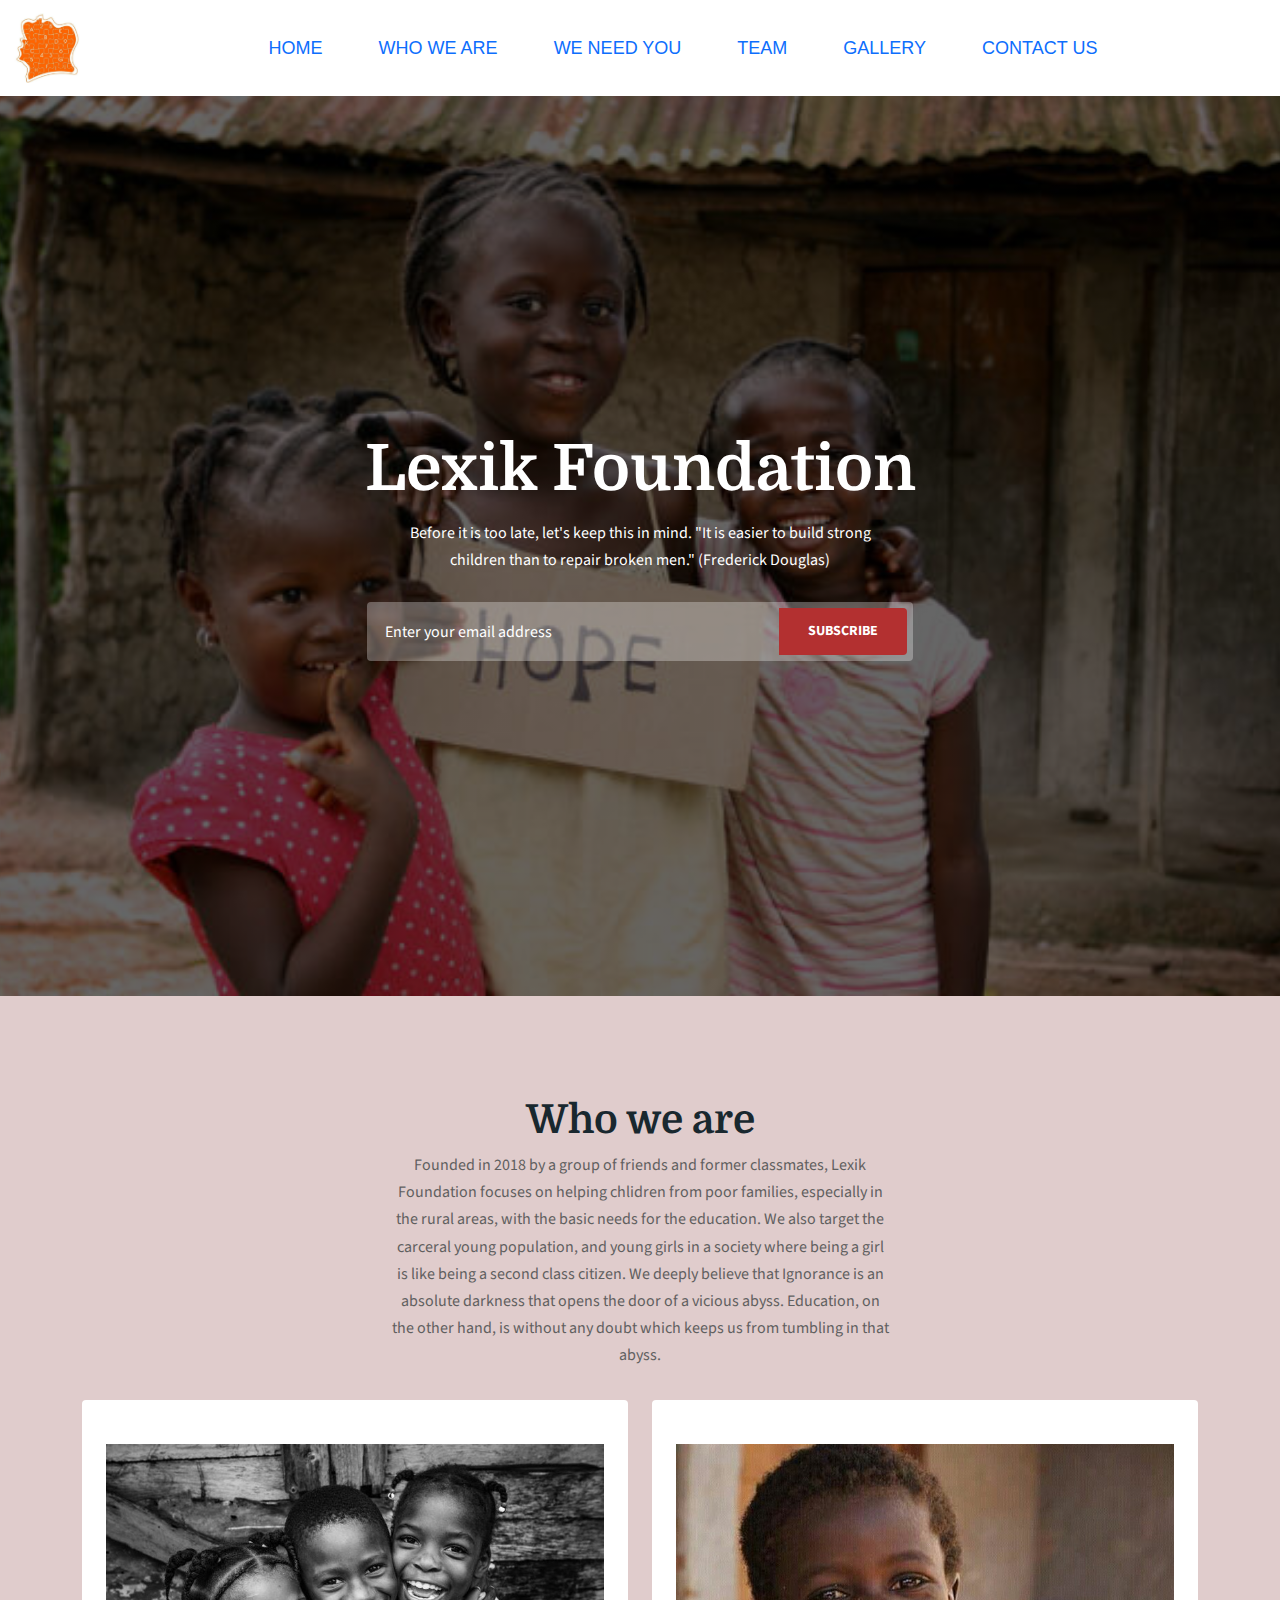
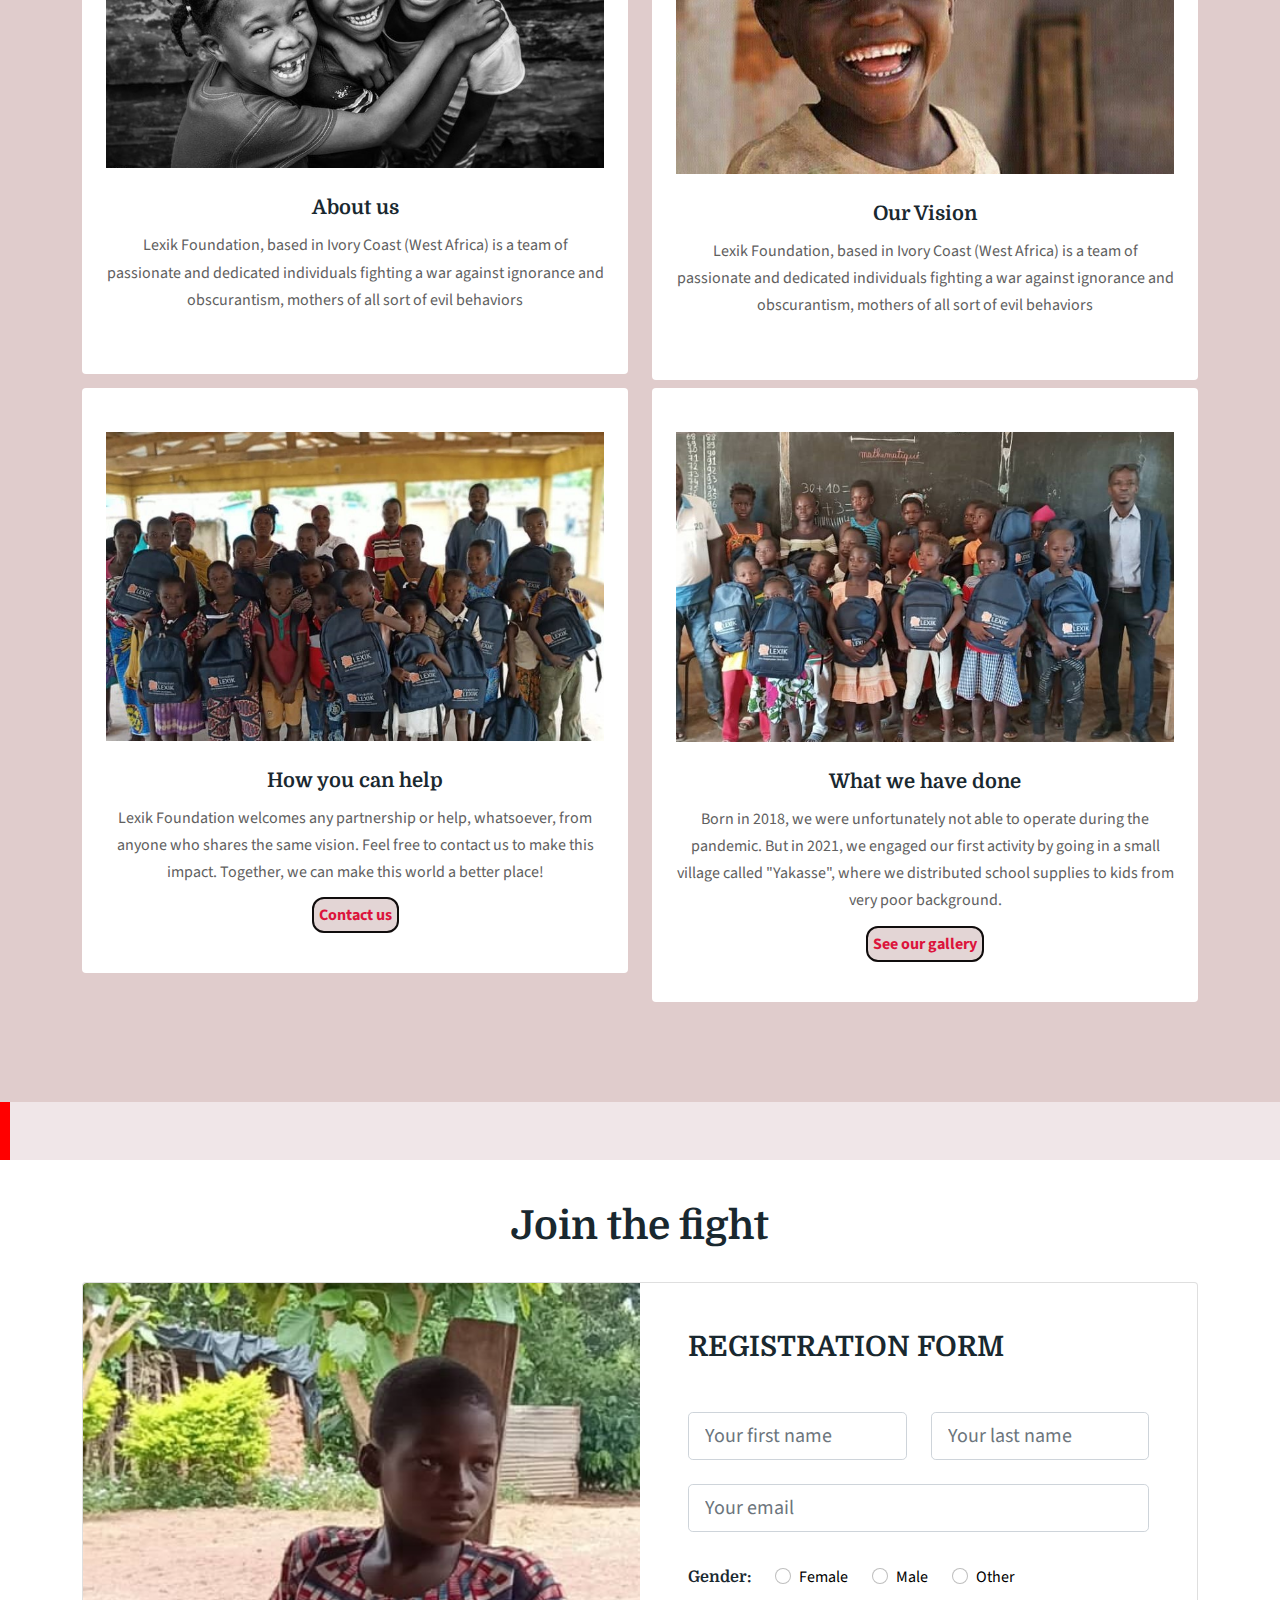
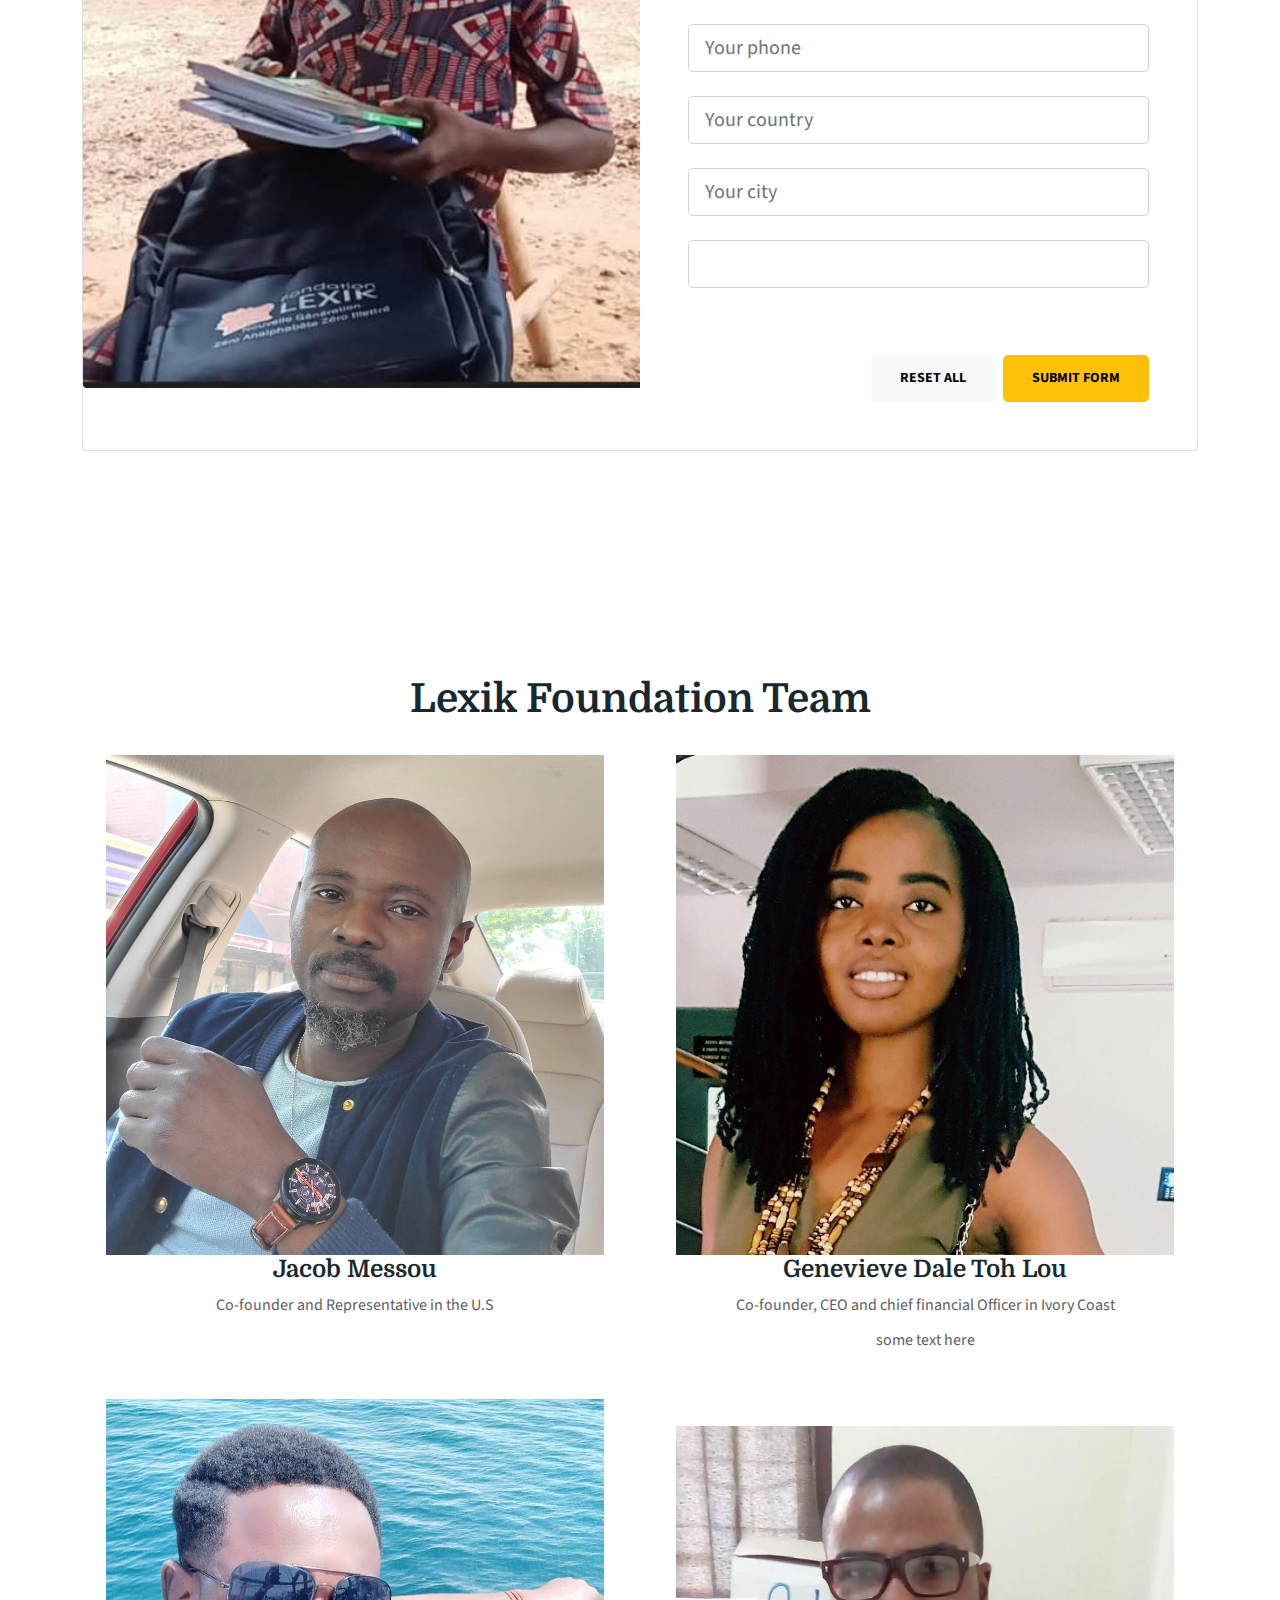
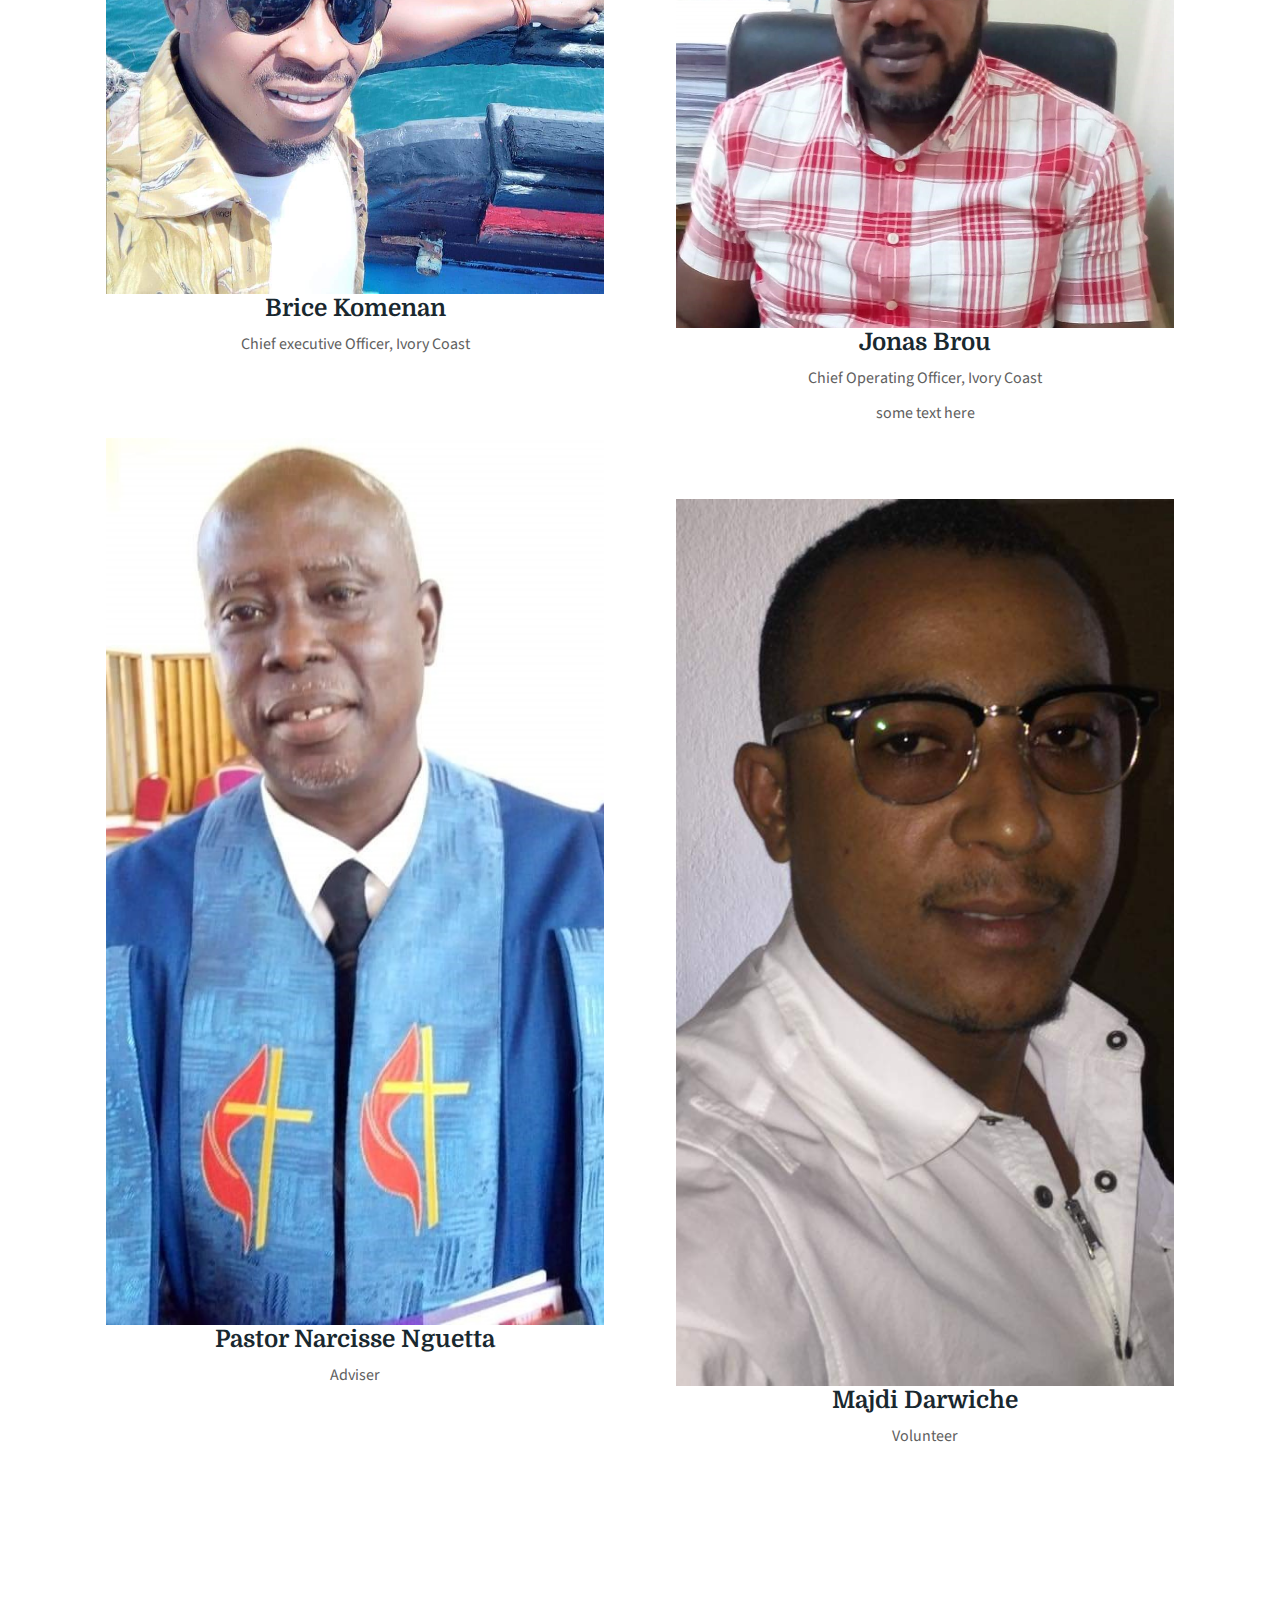
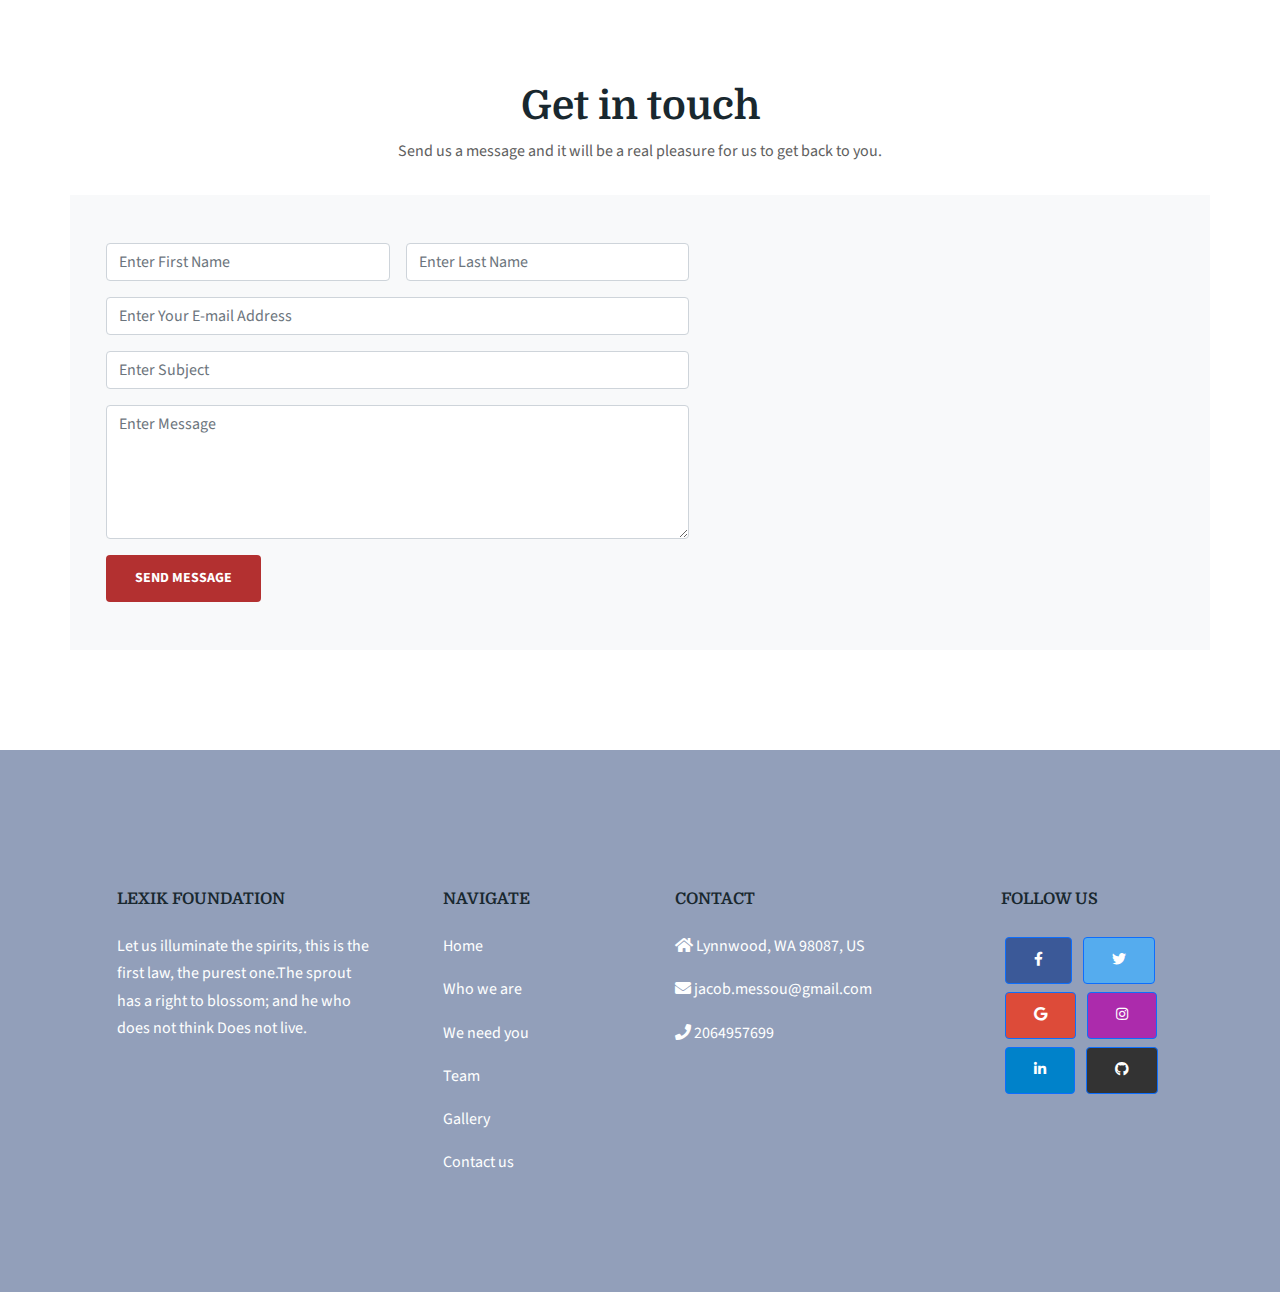
==== commit 0463d410: "scrolling bar" ====
--- a/index.html
+++ b/index.html
@@ -183,21 +183,19 @@
       </div>
     </section>
 
-    <div id="quote">
-      <div class="container">
-        <div class="col">
-          <h1>Victor Hugo</h1>
-          <p>
-            "God, the first author of all that is written, Put on this Earth of
-            intoxicated men, The wings of spirits in the pages of books.
-            Everyone who opens a book finds a wing with which he can Glide up
-            where free souls move.The school is sanctuary as much as chapel. The
-            alphabet that the child with his finger spells Contains virtue in
-            each letter; Every child we educate is a man we gain."
-          </p>
-        </div>
-      </div>
-    </div>
+  <div id="scroll-container">
+    <p id="scroll-text">
+   
+      "God, the first author of all that is written, Put on this Earth of
+      intoxicated men, The wings of spirits in the pages of books.
+      Everyone who opens a book finds a wing with which he can Glide up
+      where free souls move.The school is sanctuary as much as chapel. The
+      alphabet that the child with his finger spells Contains virtue in
+      each letter; Every child we educate is a man we gain." VICTOR HUGO
+
+    </p>
+
+  </div>
 
     <section id="join">
       <div class="container">
--- a/assets/css/styles.css
+++ b/assets/css/styles.css
@@ -213,24 +213,48 @@
   margin-bottom: 12px;
 }
 
-#quote {
-  border-left: 10px solid red;
-  background-color: #e0d4d4;
-}
-
-#quote h1 {
-  text-align: center;
-  font-style: inherit;
-}
-
-#quote p {
-  font-family: "Courier New", Courier, monospace;
-  font-style: oblique;
-  font-size: 18px;
-}
-
-#join {
-  background-color: #e0cccc;
+
+#scroll-container {
+  float:left;
+    width: auto;
+    font-size: 25px;
+    font-style: italic;
+    border-left: 10px solid red;
+    text-align: center;
+    white-space:nowrap;
+    
+    overflow: hidden;
+    background-color: #e8d8dba6;
+}
+
+#scroll-text {
+  /* animation properties */
+  -moz-transform: translateX(100%);
+  -webkit-transform: translateX(100%);
+  transform: translateX(100%);
+  
+  -moz-animation: my-animation 15s linear infinite;
+  -webkit-animation: my-animation 15s linear infinite;
+  animation: my-animation 30s linear infinite;
+}
+
+@-webkit-keyframes my-animation {
+  from { -webkit-transform: translateX(100%); }
+  to { -webkit-transform: translateX(-100%); }
+}
+
+@keyframes my-animation {
+  from {
+    -moz-transform: translateX(100%);
+    -webkit-transform: 
+translateX(100%);
+    transform: translateX(100%);
+  }
+  to {
+    -moz-transform: translateX(-100%);
+    -webkit-transform: translateX(-100%);
+    transform: translateX(-100%);
+  }
 }
 
 #fight {
@@ -268,3 +292,10 @@
 #team p{
   text-align: center;
 }
+
+#gallery{
+  background-image: url("../images/baobab.jpg");
+  background-position: center;
+  background-repeat: no-repeat;
+  background-size: cover;
+}
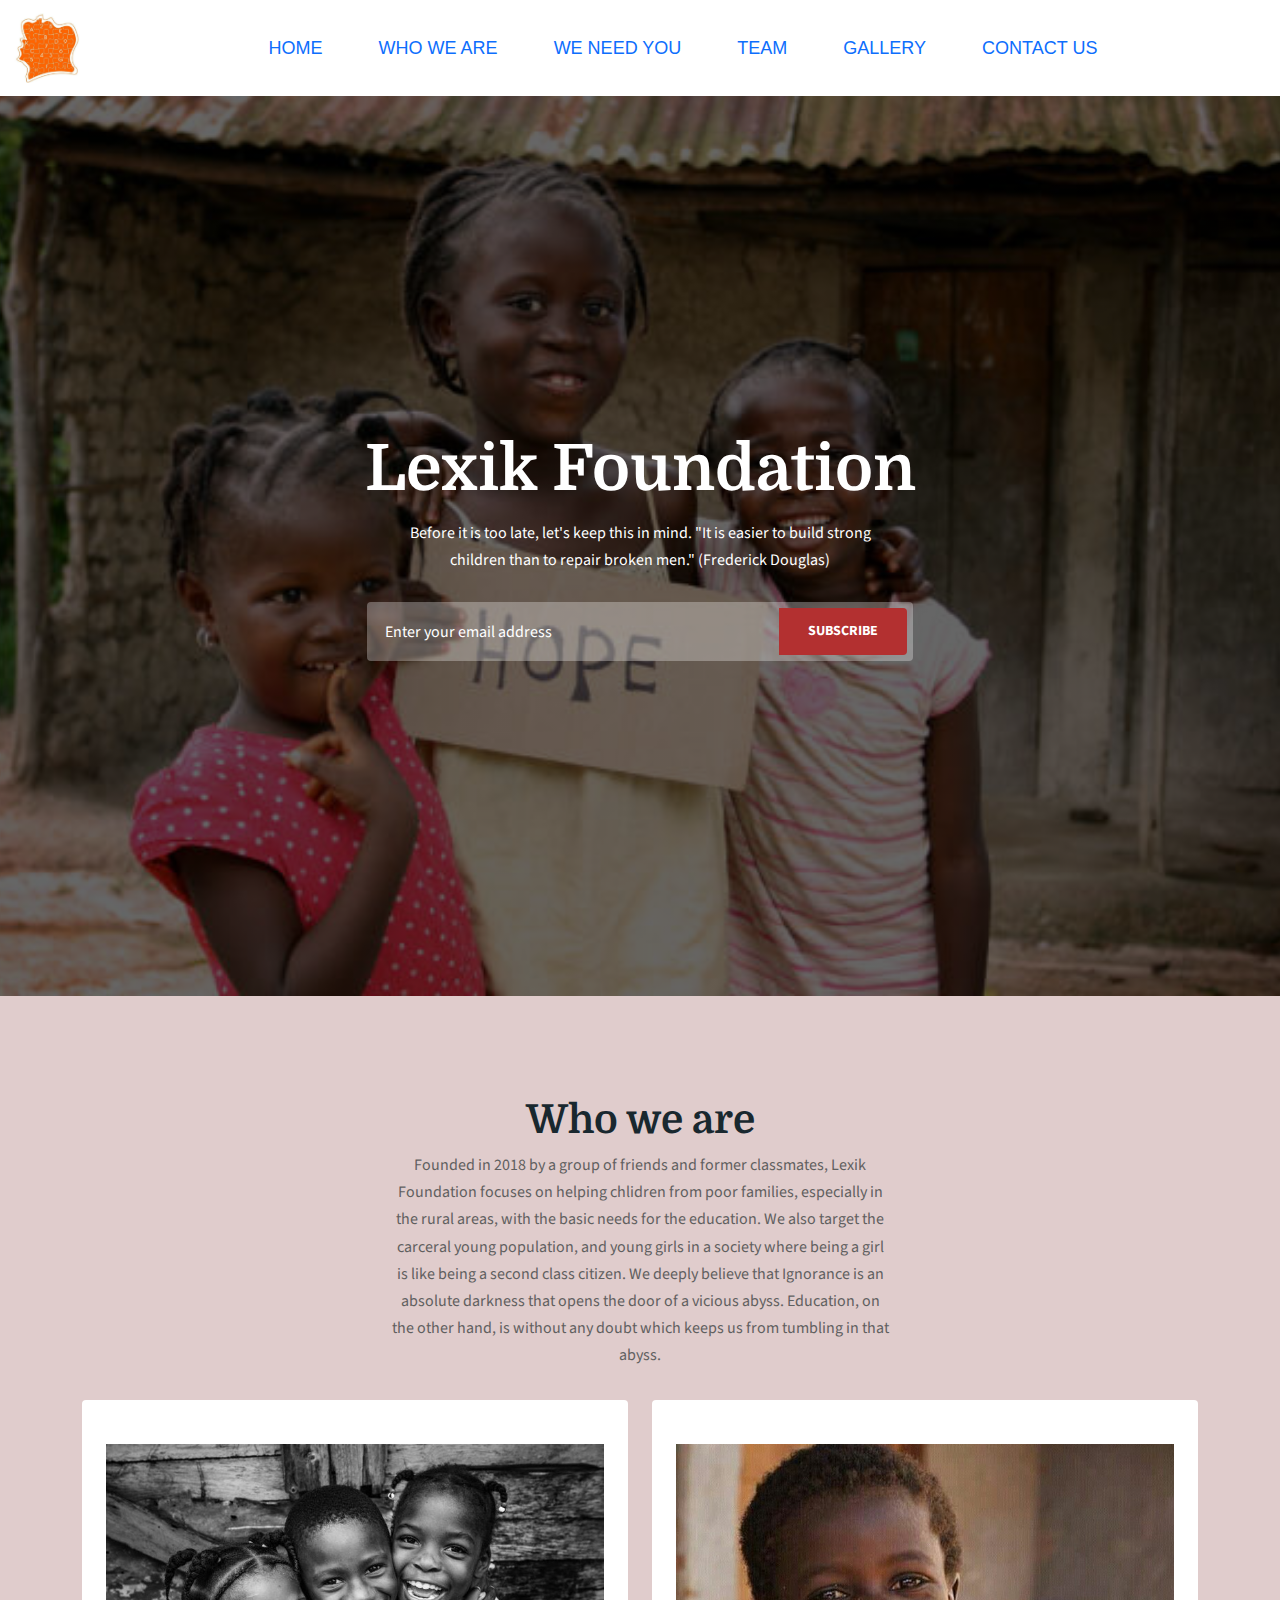
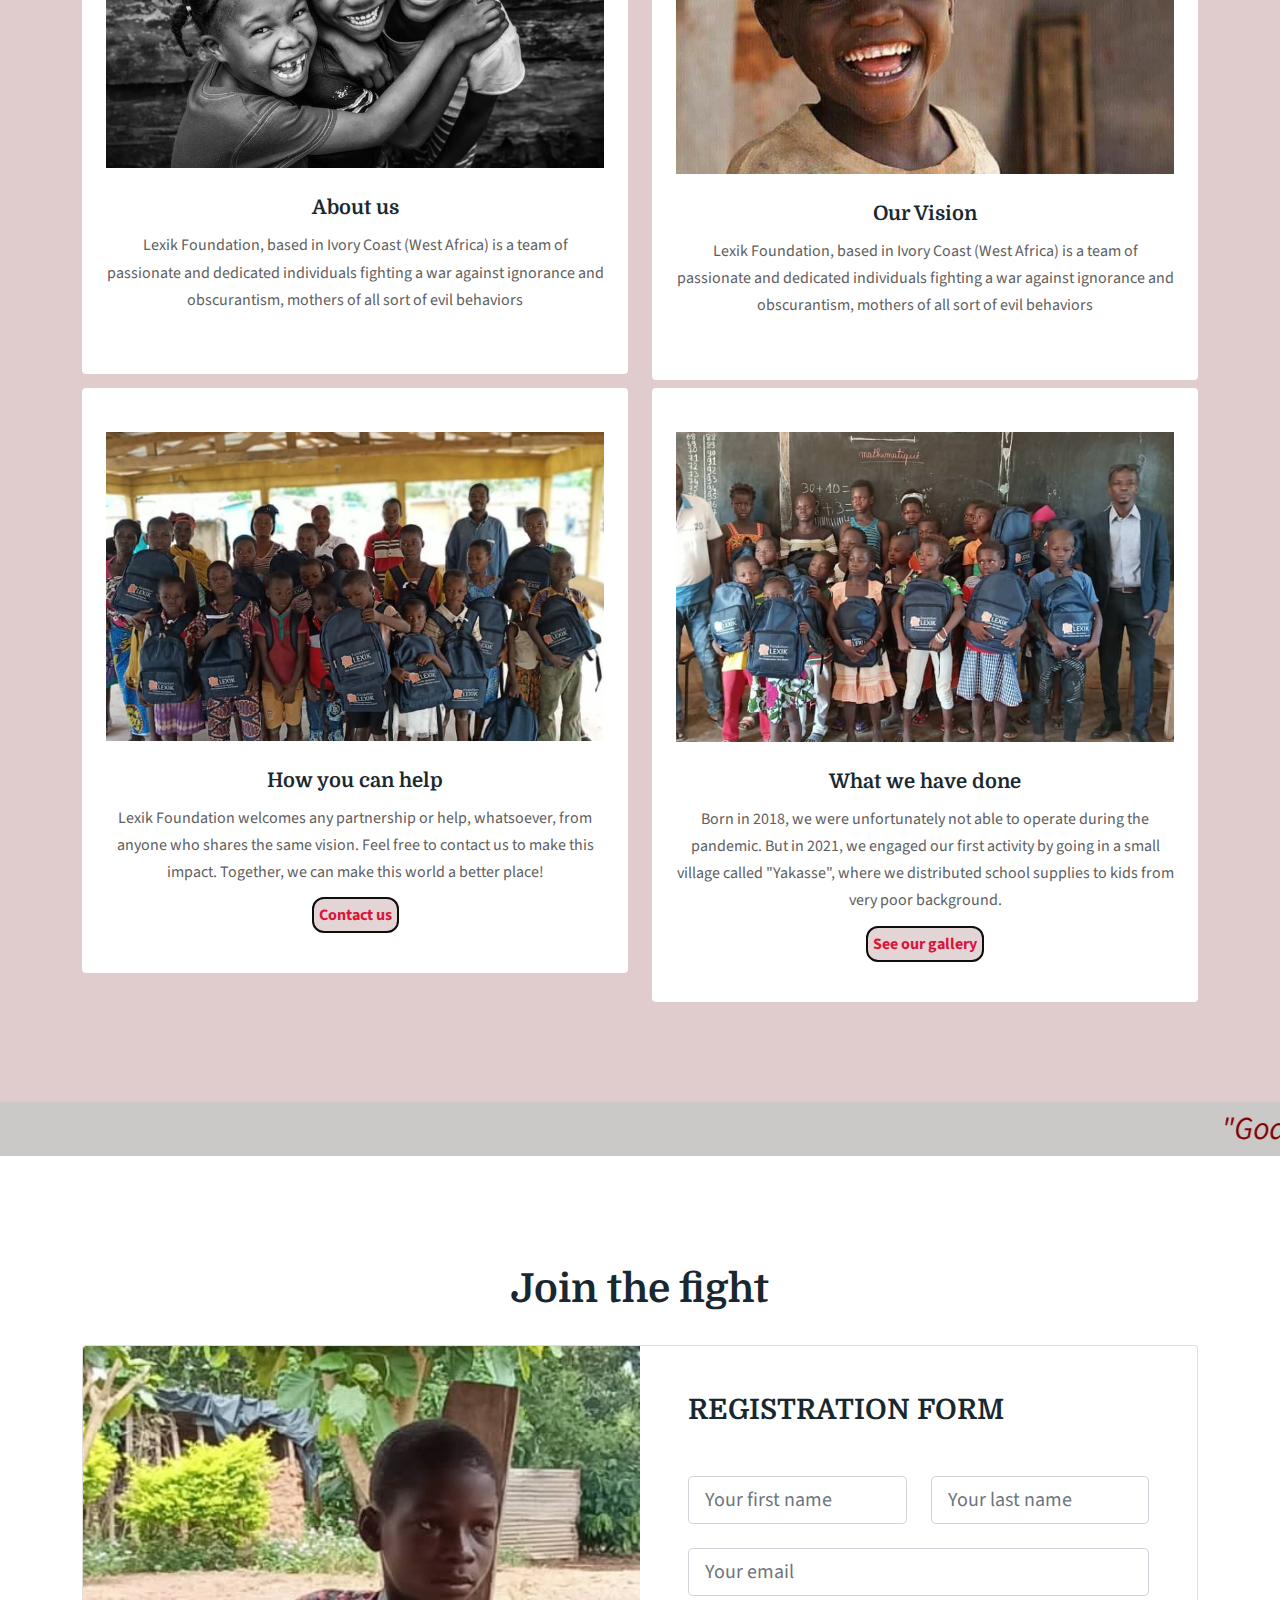
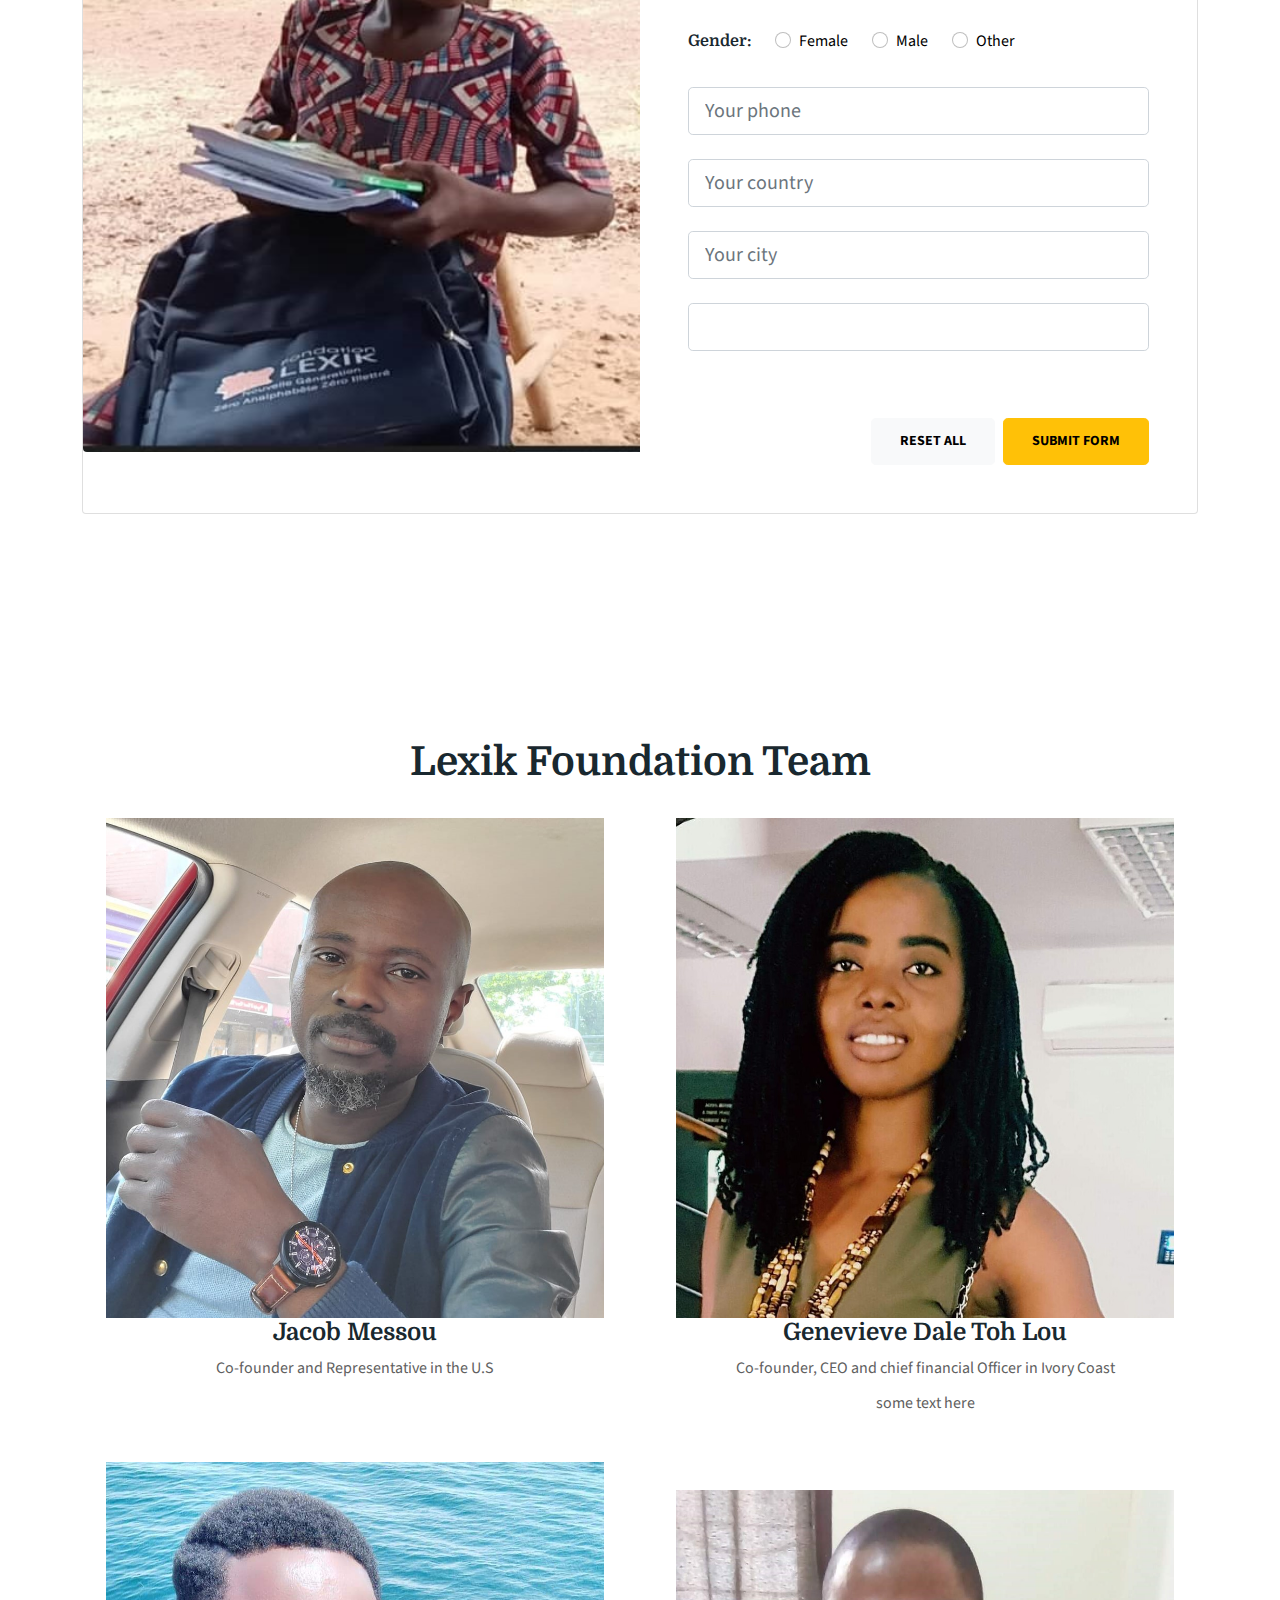
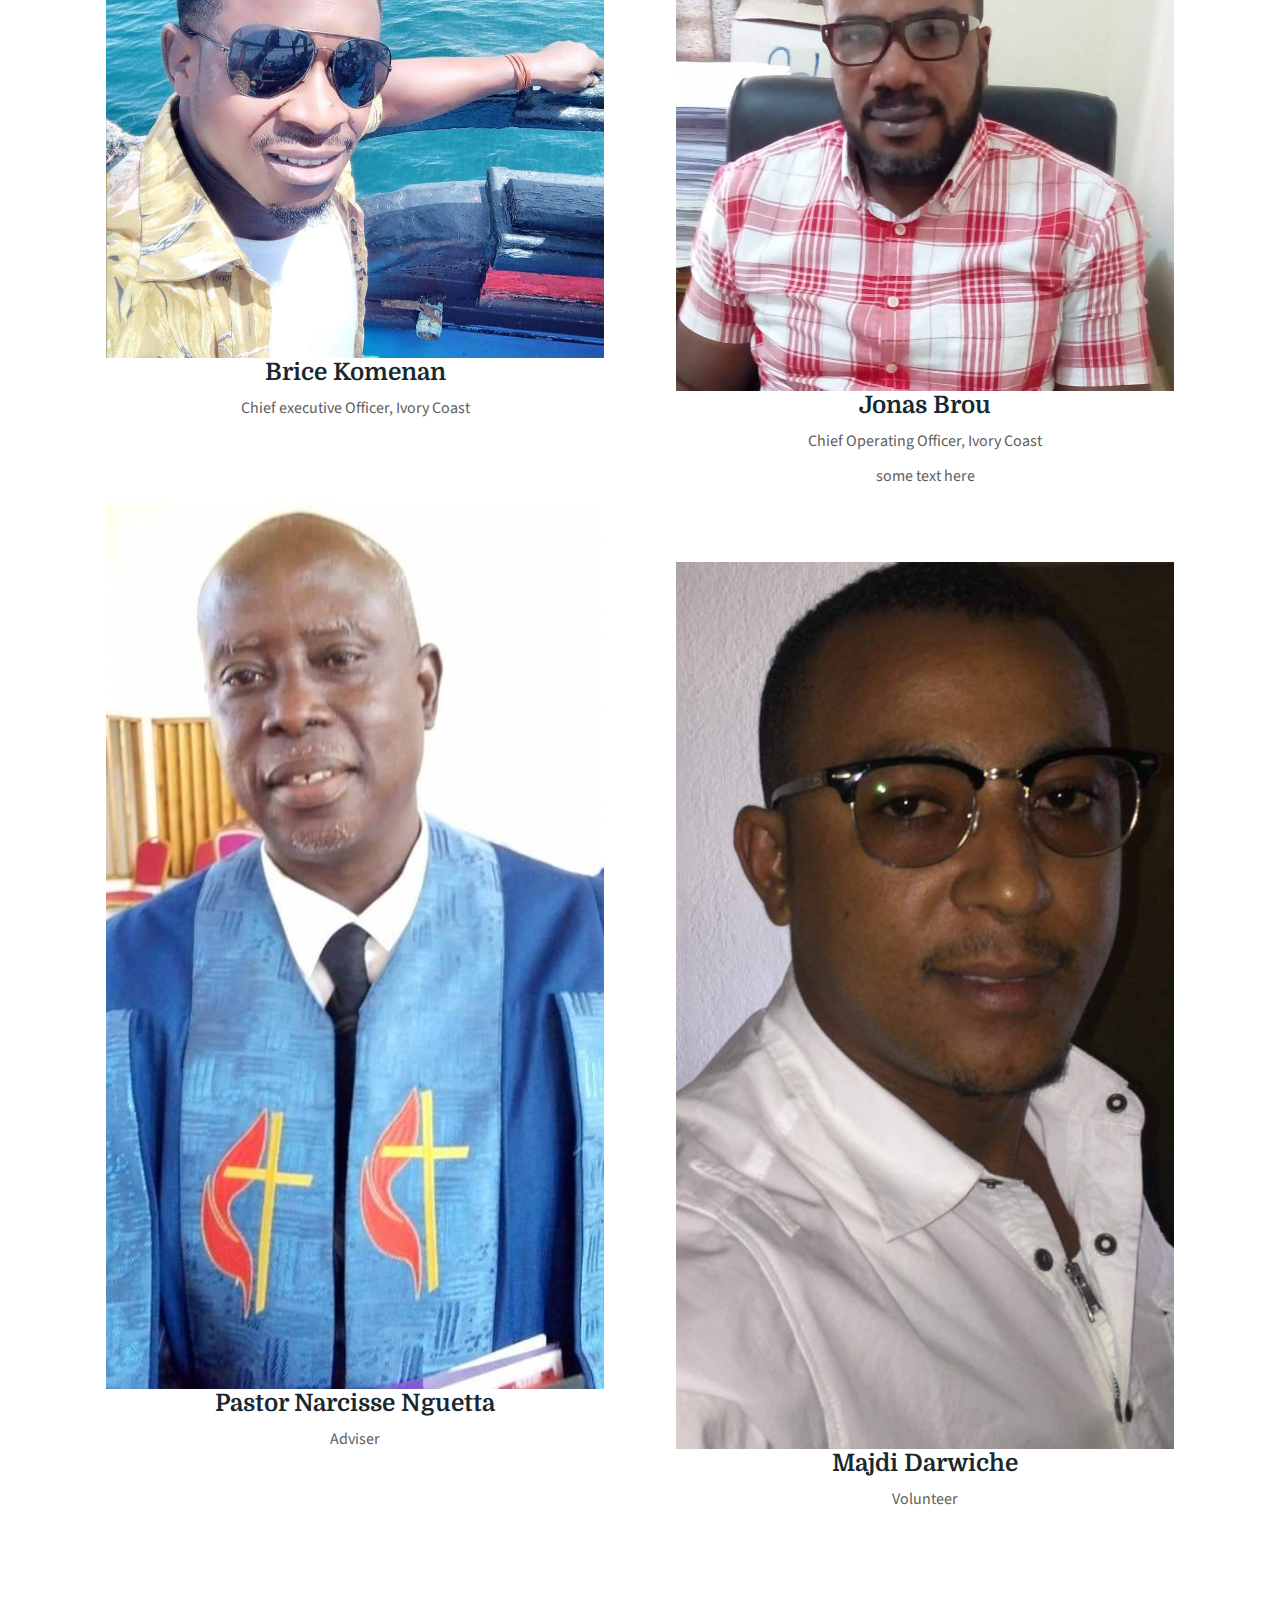
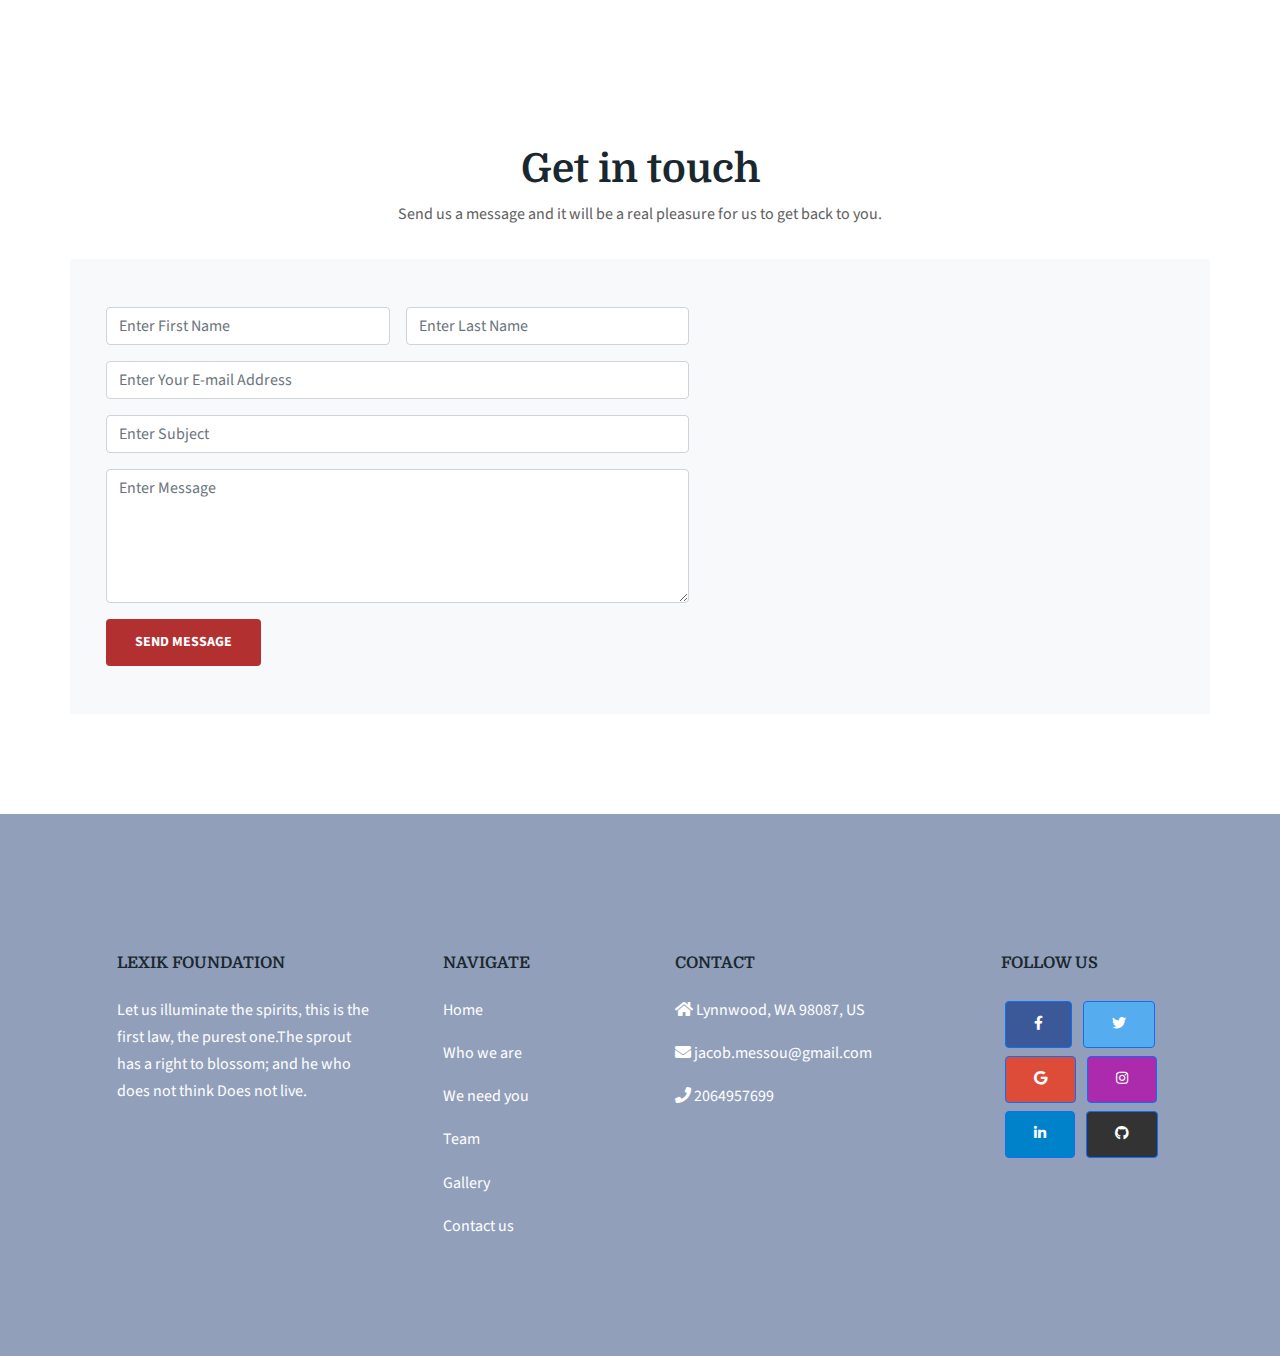
==== commit 5b2f2937: "marquee implementation" ====
--- a/index.html
+++ b/index.html
@@ -183,19 +183,16 @@
       </div>
     </section>
 
-  <div id="scroll-container">
-    <p id="scroll-text">
-   
-      "God, the first author of all that is written, Put on this Earth of
-      intoxicated men, The wings of spirits in the pages of books.
-      Everyone who opens a book finds a wing with which he can Glide up
-      where free souls move.The school is sanctuary as much as chapel. The
-      alphabet that the child with his finger spells Contains virtue in
-      each letter; Every child we educate is a man we gain." VICTOR HUGO
-
-    </p>
-
-  </div>
+    <marquee>
+    
+        "God, the first author of all that is written, put on this Earth of
+        intoxicated men, the wings of spirits in the pages of books. Everyone
+        who opens a book finds a wing with which he can glide up where free
+        souls move.The school is sanctuary as much as chapel. The alphabet that
+        the child with his finger spells contains virtue in each letter; every
+        child we educate is a man we gain." VICTOR HUGO
+    
+    </marquee>
 
     <section id="join">
       <div class="container">
--- a/assets/css/styles.css
+++ b/assets/css/styles.css
@@ -213,48 +213,12 @@
   margin-bottom: 12px;
 }
 
-
-#scroll-container {
-  float:left;
-    width: auto;
-    font-size: 25px;
-    font-style: italic;
-    border-left: 10px solid red;
-    text-align: center;
-    white-space:nowrap;
-    
-    overflow: hidden;
-    background-color: #e8d8dba6;
-}
-
-#scroll-text {
-  /* animation properties */
-  -moz-transform: translateX(100%);
-  -webkit-transform: translateX(100%);
-  transform: translateX(100%);
-  
-  -moz-animation: my-animation 15s linear infinite;
-  -webkit-animation: my-animation 15s linear infinite;
-  animation: my-animation 30s linear infinite;
-}
-
-@-webkit-keyframes my-animation {
-  from { -webkit-transform: translateX(100%); }
-  to { -webkit-transform: translateX(-100%); }
-}
-
-@keyframes my-animation {
-  from {
-    -moz-transform: translateX(100%);
-    -webkit-transform: 
-translateX(100%);
-    transform: translateX(100%);
-  }
-  to {
-    -moz-transform: translateX(-100%);
-    -webkit-transform: translateX(-100%);
-    transform: translateX(-100%);
-  }
+marquee {
+  font-size:xx-large;
+  font-style: italic;
+  font-size: 800;
+  color: maroon;
+  background-color: #cbc8c8;
 }
 
 #fight {
@@ -289,11 +253,11 @@
 
 #team h1,
 #team h4,
-#team p{
-  text-align: center;
-}
-
-#gallery{
+#team p {
+  text-align: center;
+}
+
+#gallery {
   background-image: url("../images/baobab.jpg");
   background-position: center;
   background-repeat: no-repeat;
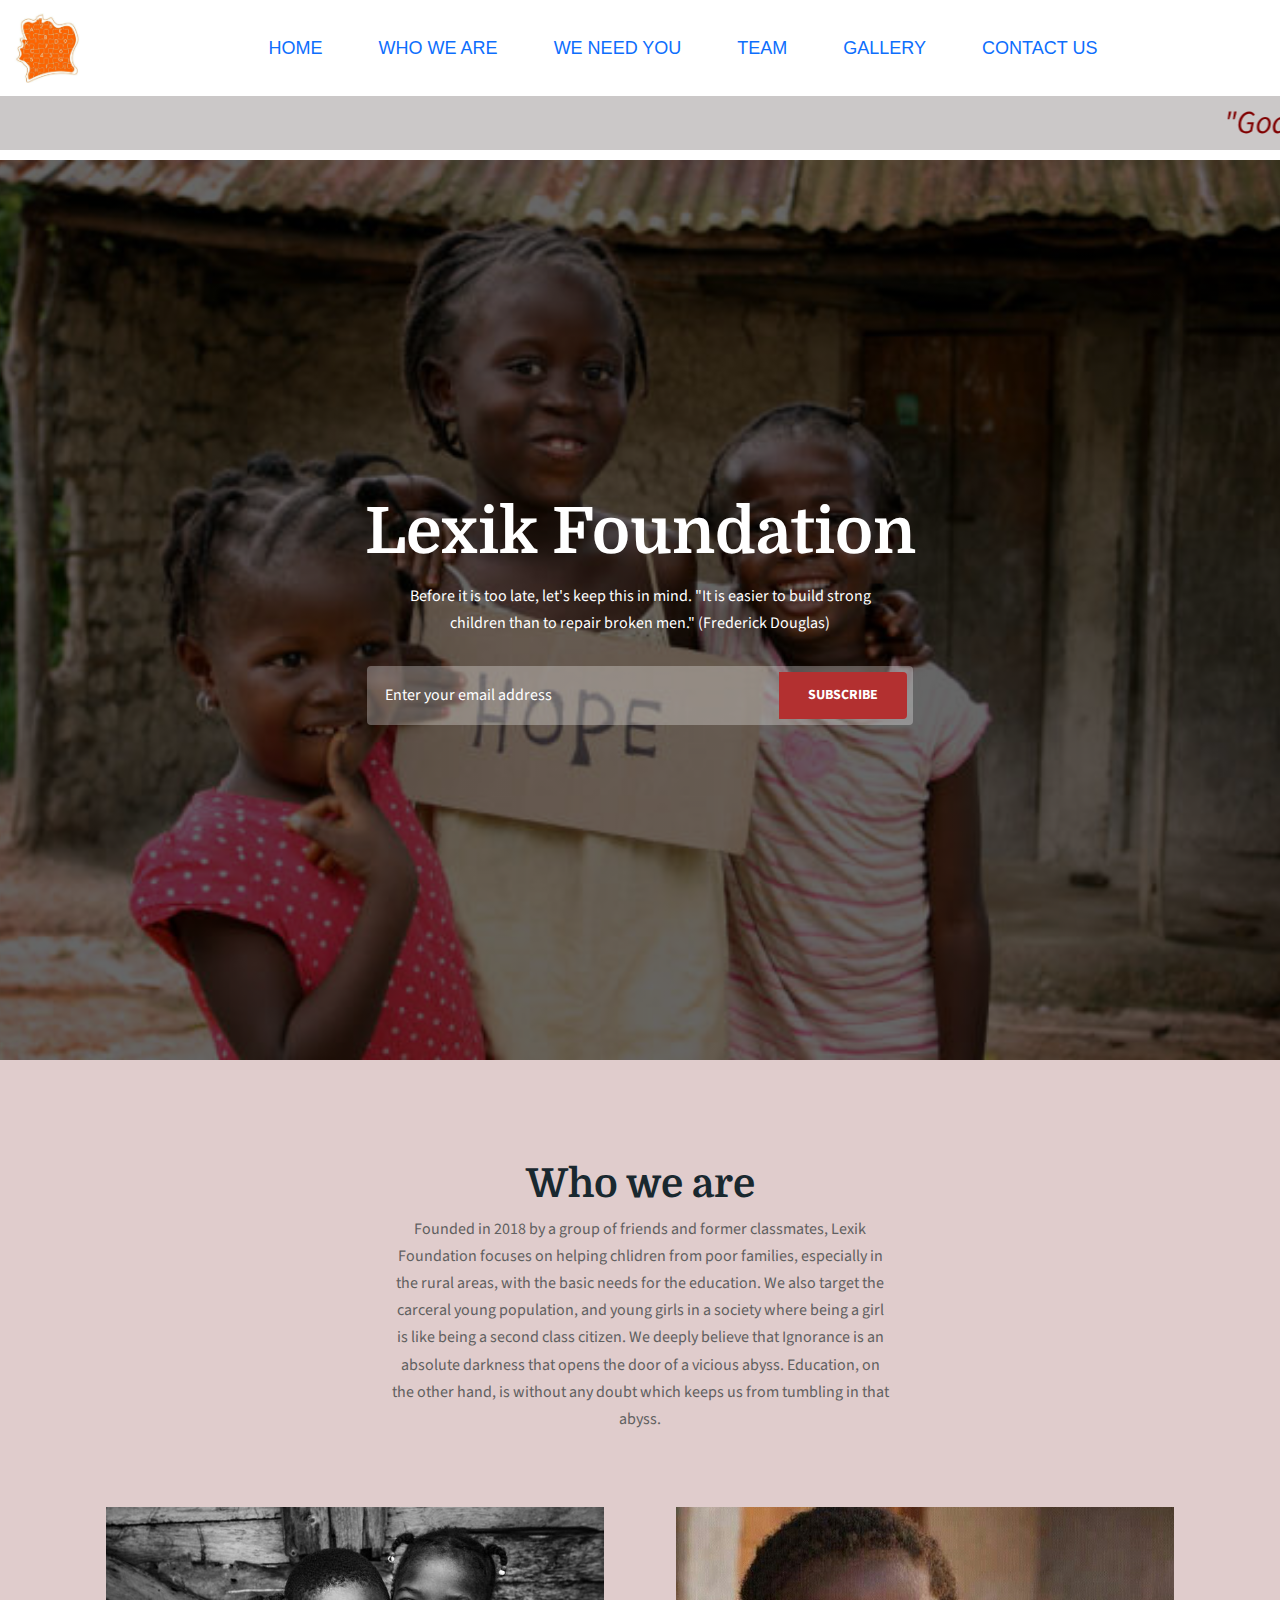
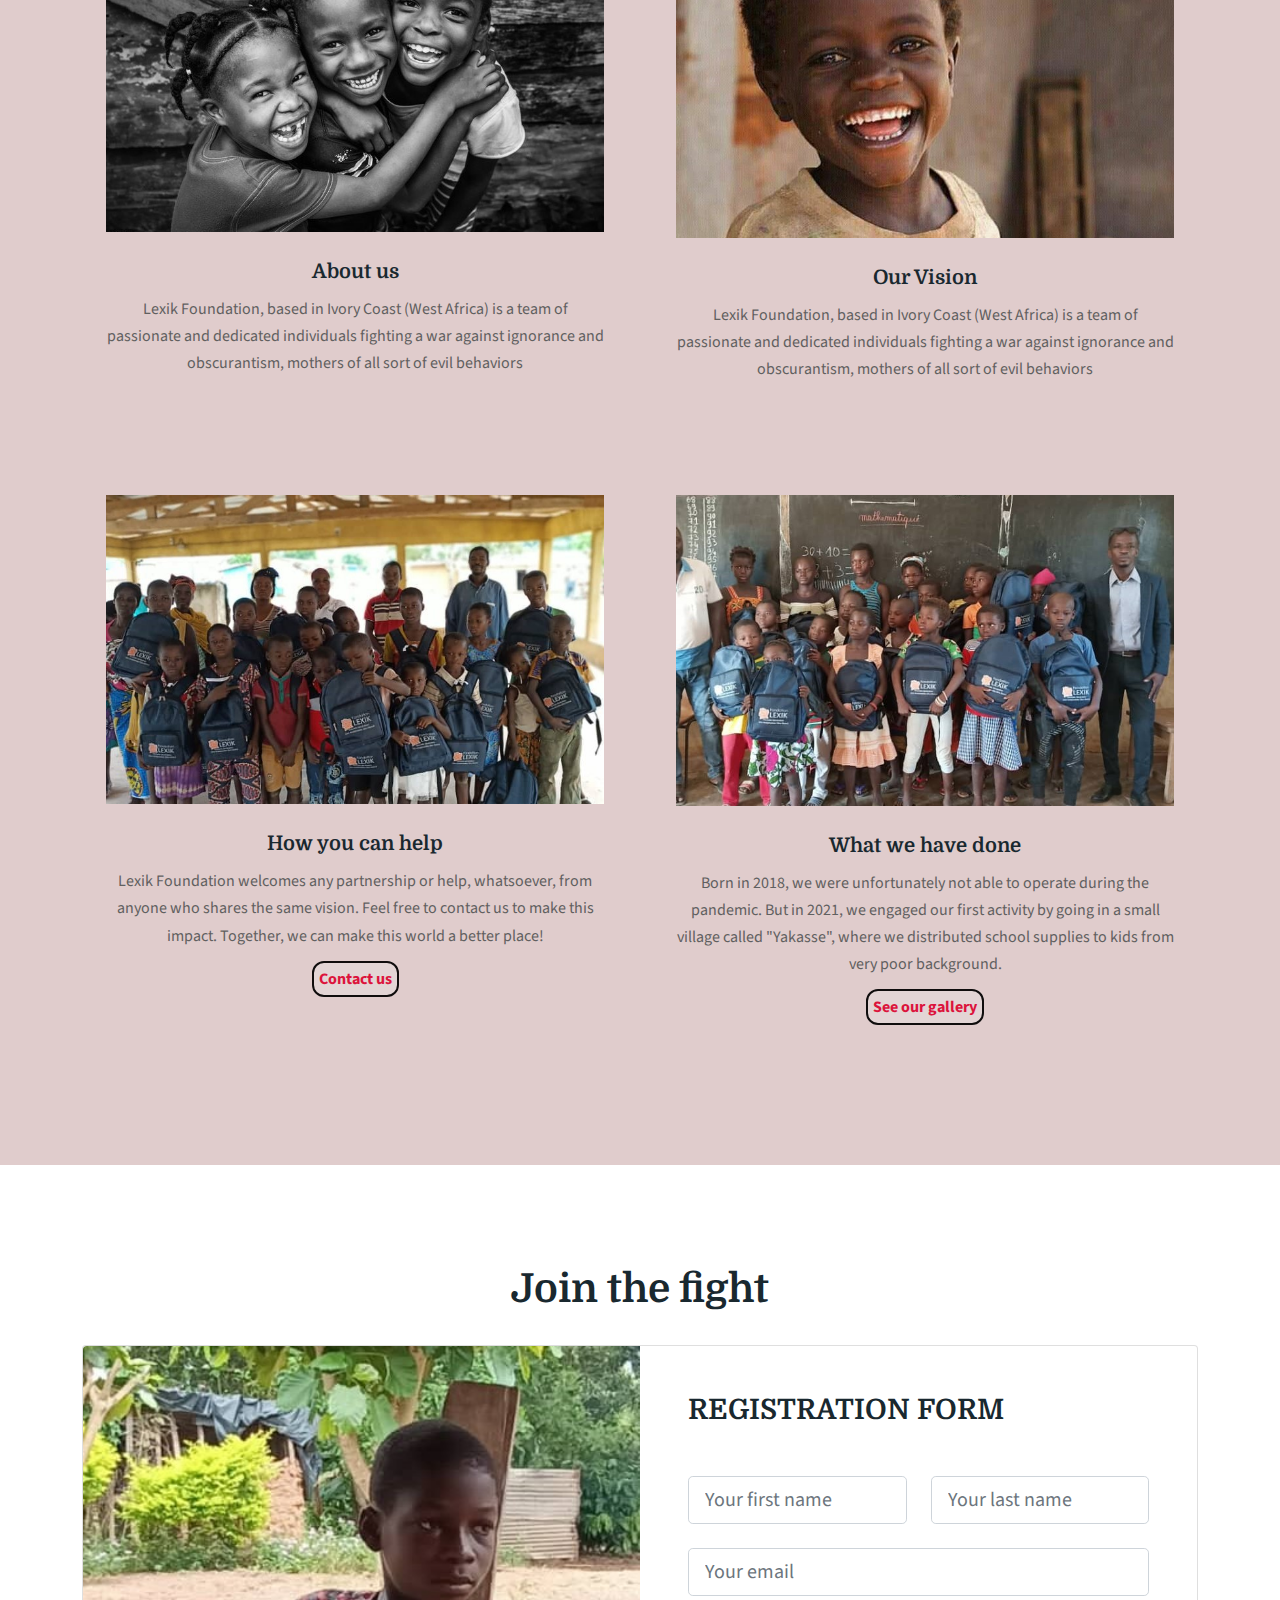
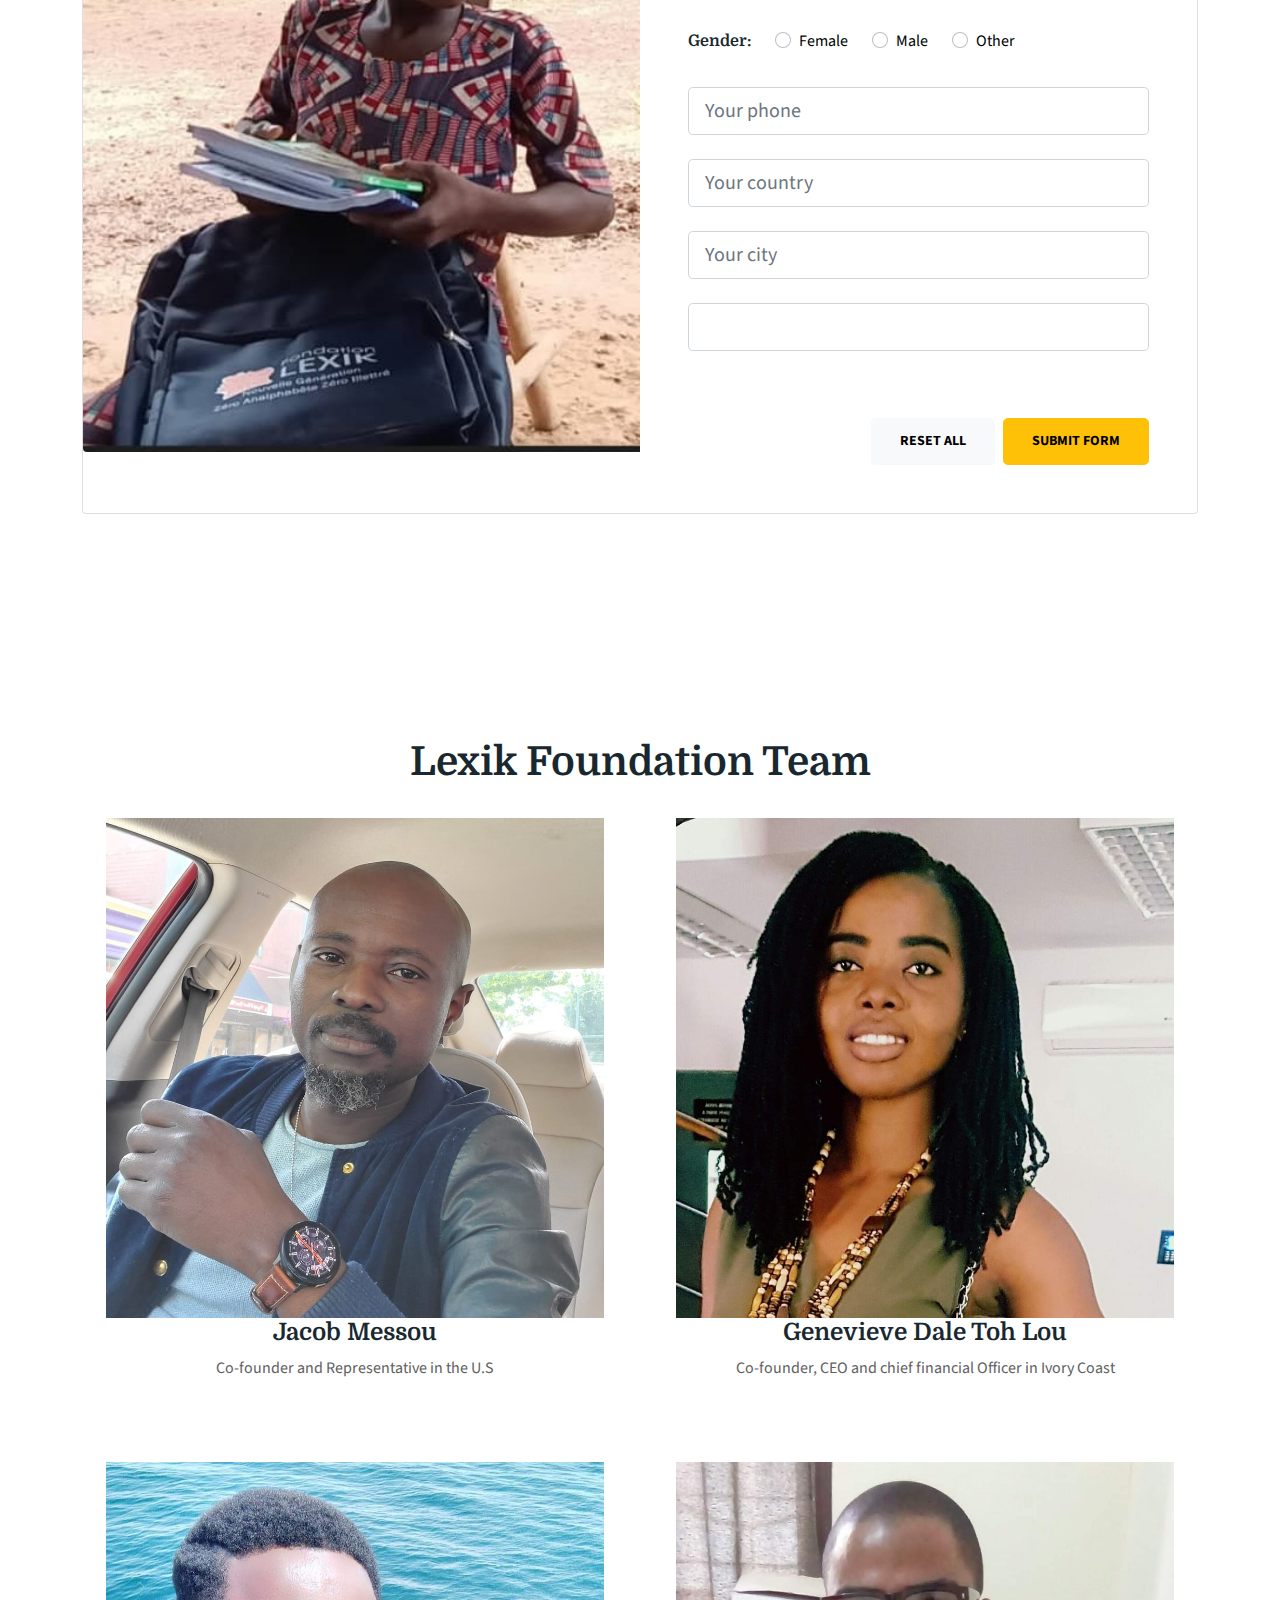
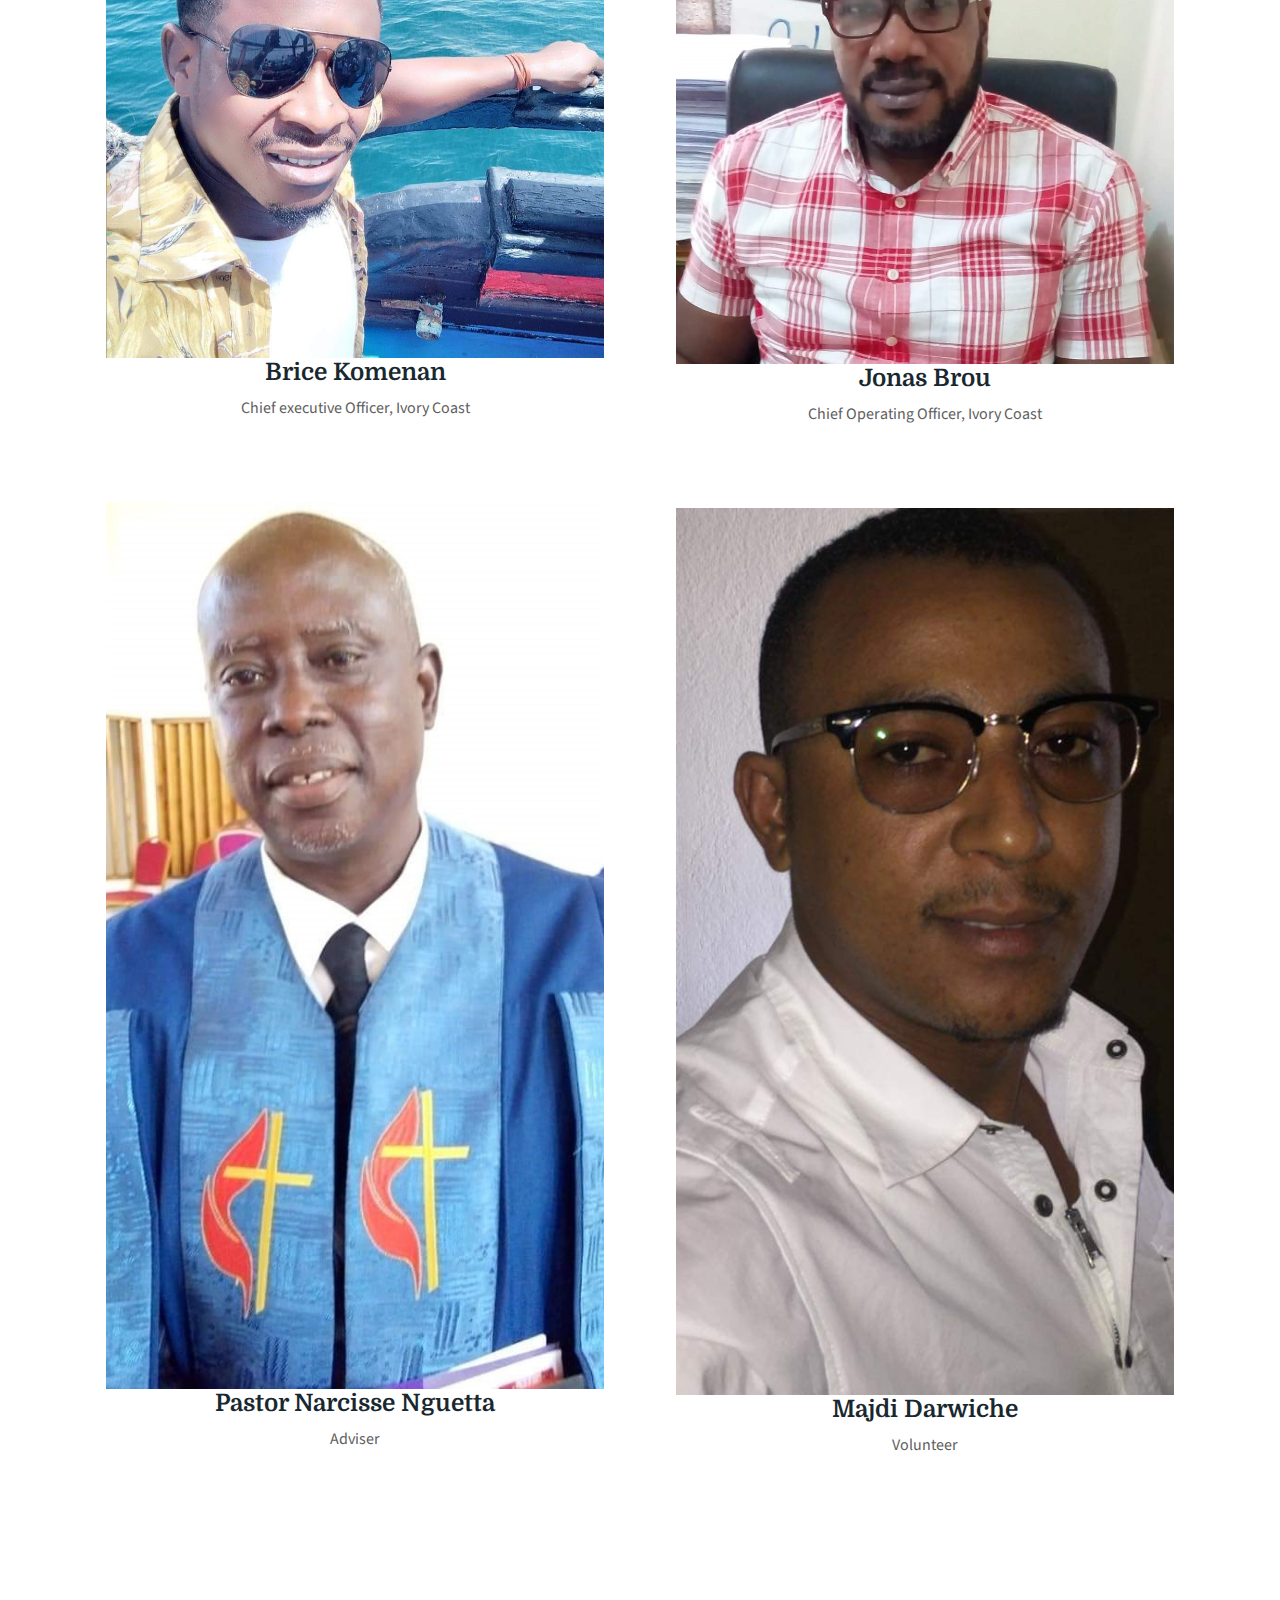
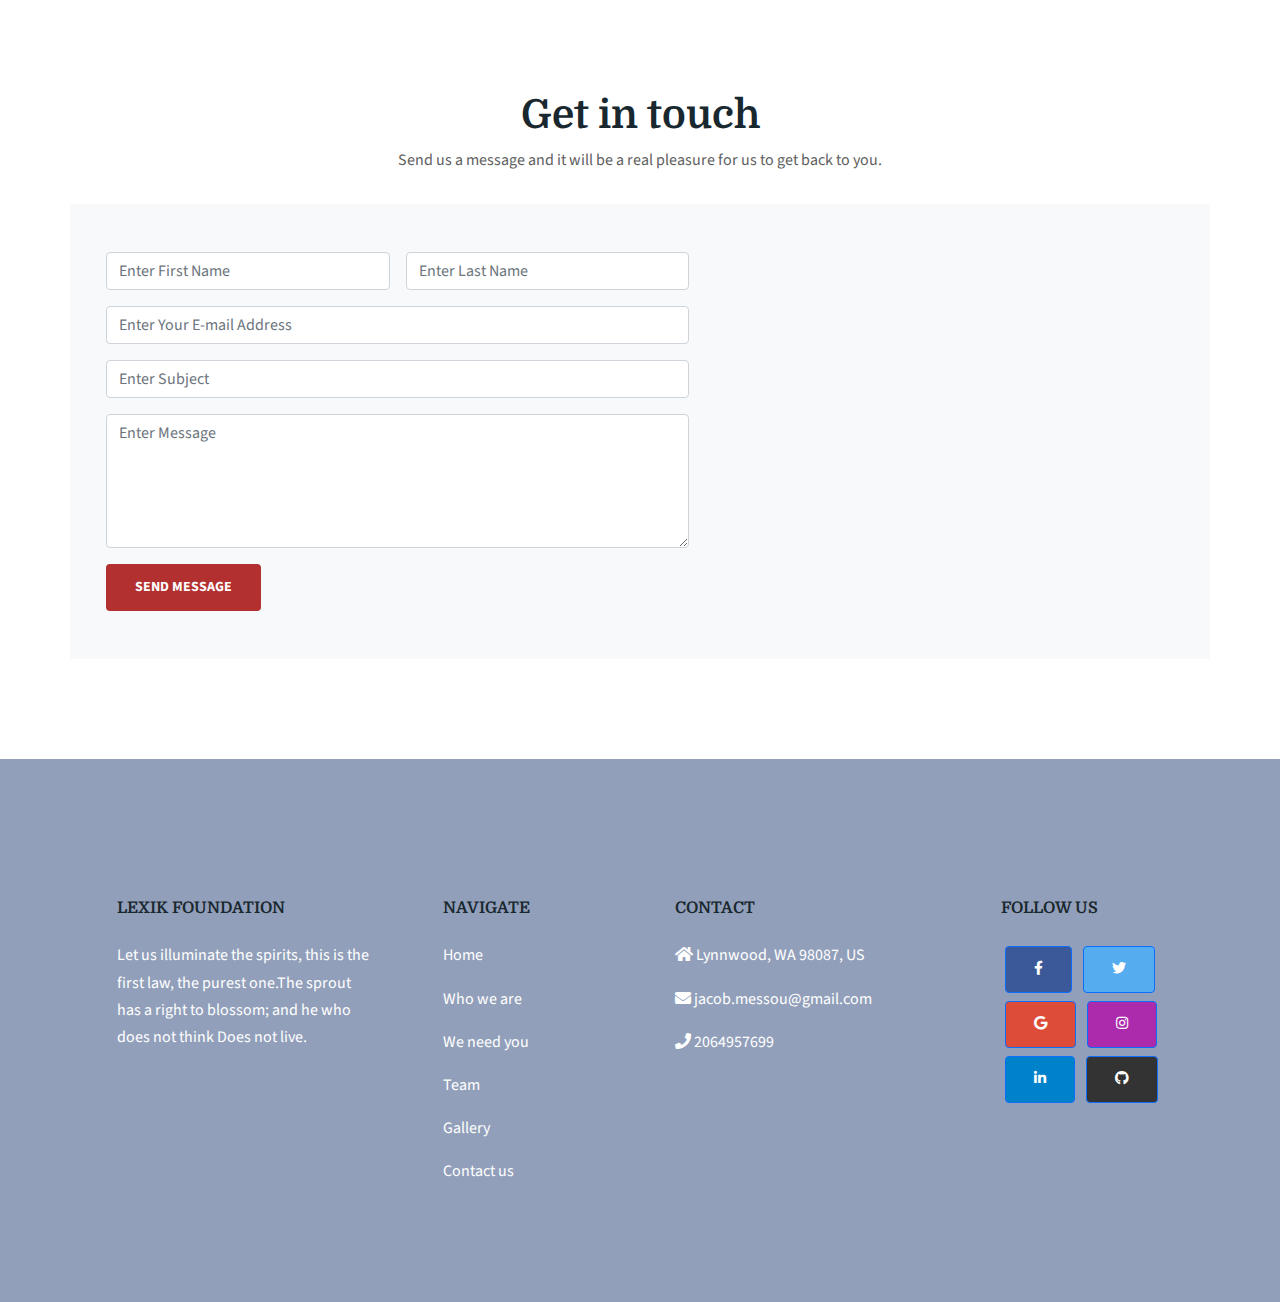
==== commit 8d8eaaba: "some changes" ====
--- a/index.html
+++ b/index.html
@@ -69,6 +69,15 @@
       </div>
     </nav>
 
+    <marquee>
+      "God, the first author of all that is written, put on this Earth of
+      intoxicated men, the wings of spirits in the pages of books. Everyone who
+      opens a book finds a wing with which he can glide up where free souls
+      move.The school is sanctuary as much as chapel. The alphabet that the
+      child with his finger spells contains virtue in each letter; every child
+      we educate is a man we gain." VICTOR HUGO
+    </marquee>
+
     <section id="lexik">
       <div class="container">
         <div class="row">
@@ -183,16 +192,7 @@
       </div>
     </section>
 
-    <marquee>
-    
-        "God, the first author of all that is written, put on this Earth of
-        intoxicated men, the wings of spirits in the pages of books. Everyone
-        who opens a book finds a wing with which he can glide up where free
-        souls move.The school is sanctuary as much as chapel. The alphabet that
-        the child with his finger spells contains virtue in each letter; every
-        child we educate is a man we gain." VICTOR HUGO
-    
-    </marquee>
+  
 
     <section id="join">
       <div class="container">
@@ -399,7 +399,6 @@
                   <p class="text-brand mb-2">
                     Co-founder, CEO and chief financial Officer in Ivory Coast
                   </p>
-                  <p class="mb-0">some text here</p>
                 </div>
               </div>
 
@@ -410,7 +409,6 @@
                   <p class="text-brand mb-2">
                     Chief Operating Officer, Ivory Coast
                   </p>
-                  <p class="mb-0">some text here</p>
                 </div>
               </div>
               <div class="col-12" data-aos="fade-up" data-aos-delay="600">
--- a/assets/css/styles.css
+++ b/assets/css/styles.css
@@ -54,7 +54,7 @@
   margin: auto;
 }
 
-.custom-card {
+/* .custom-card {
   background-color: white;
   transition: all 0.4s ease;
   border-radius: var(--border-radius);
@@ -63,7 +63,7 @@
 .custom-card:hover {
   transform: translateY(-4px);
   box-shadow: 0px 4px 60px rgba(0, 0, 0, 0.14);
-}
+} */
 
 #lexik {
   min-height: 100vh;
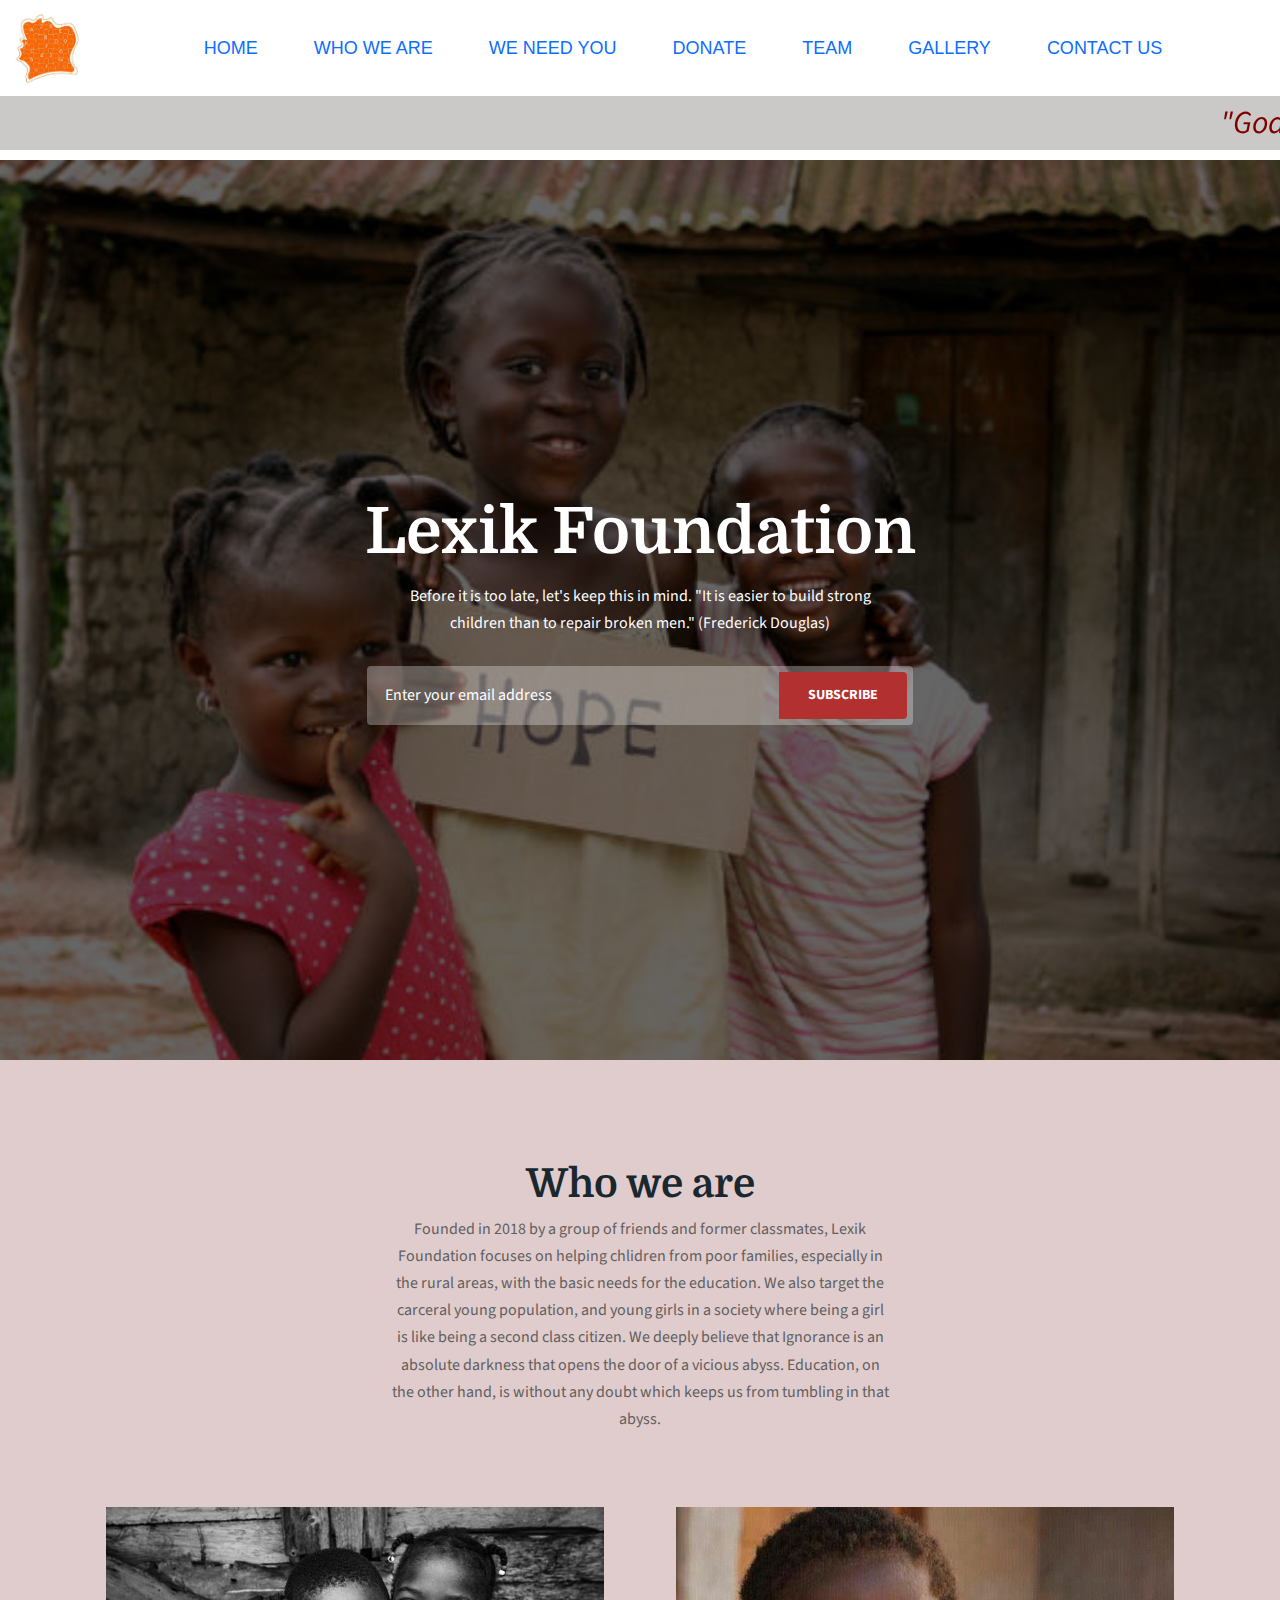
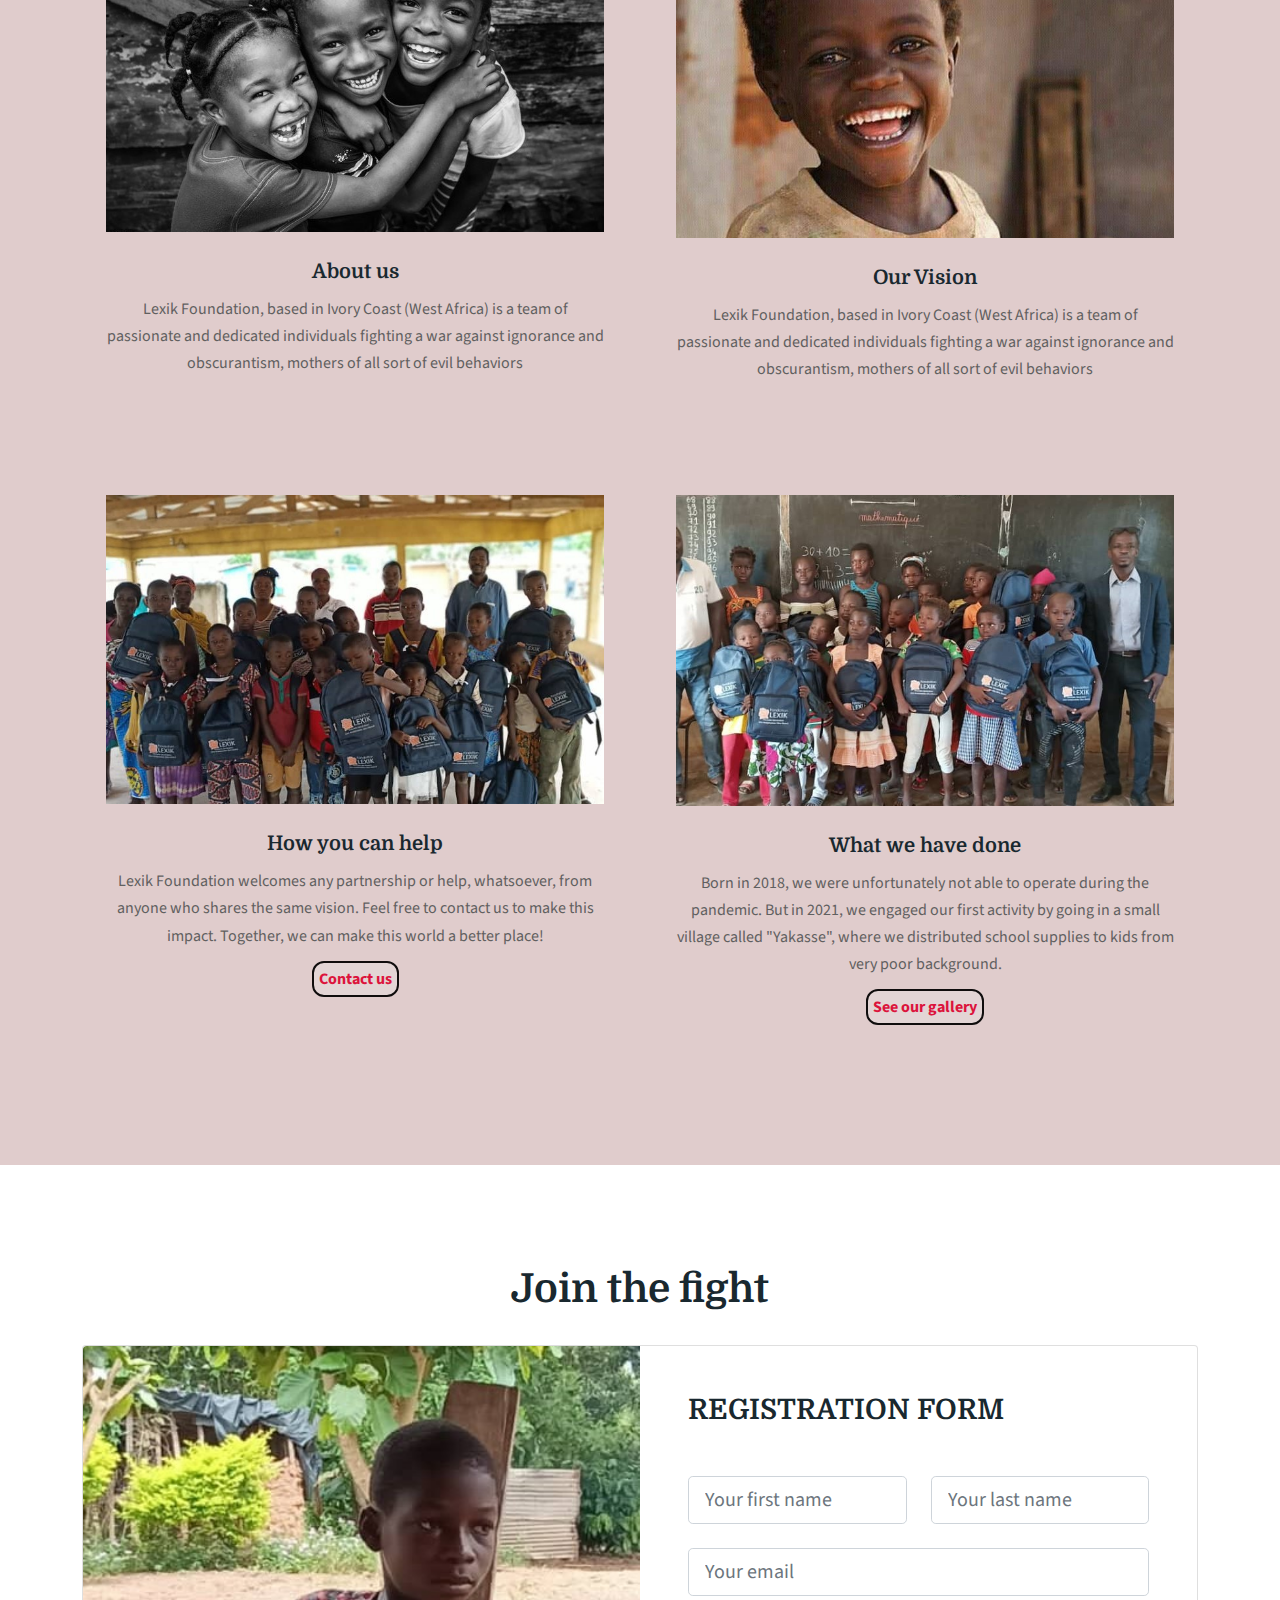
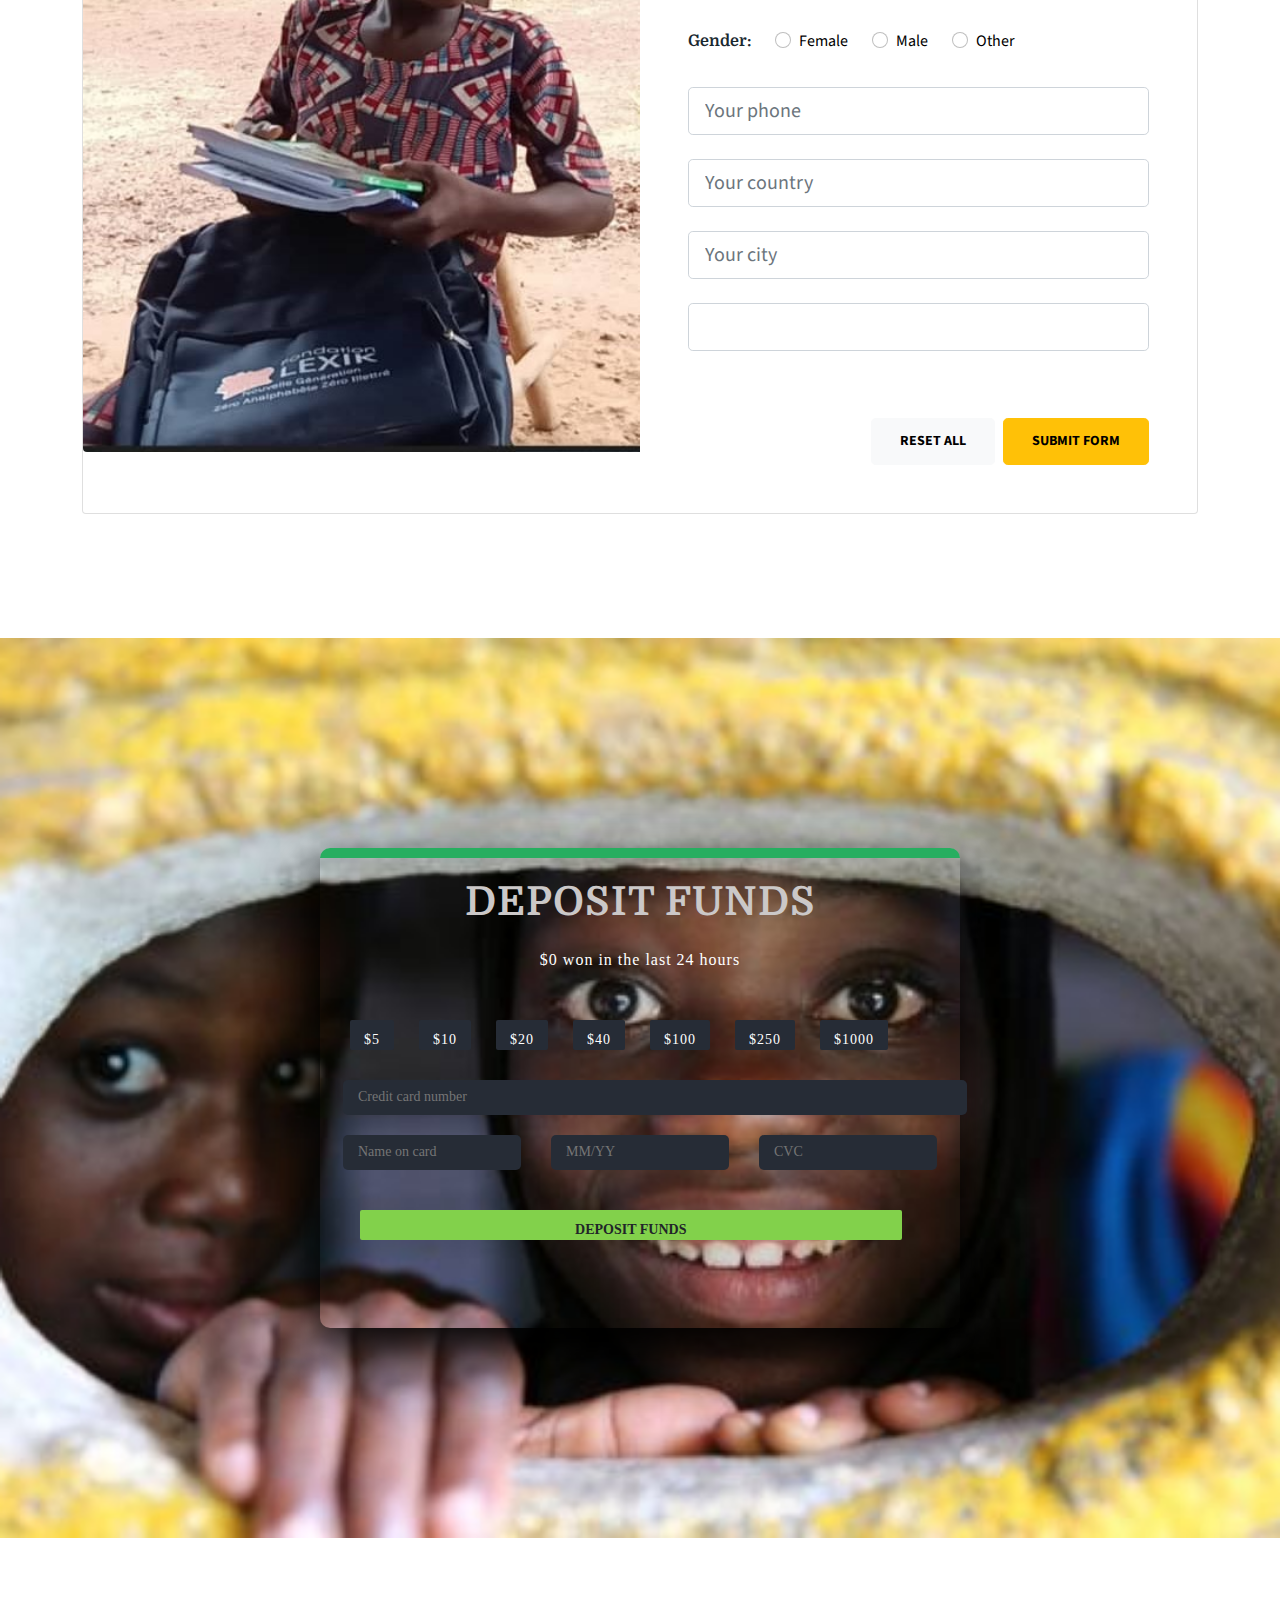
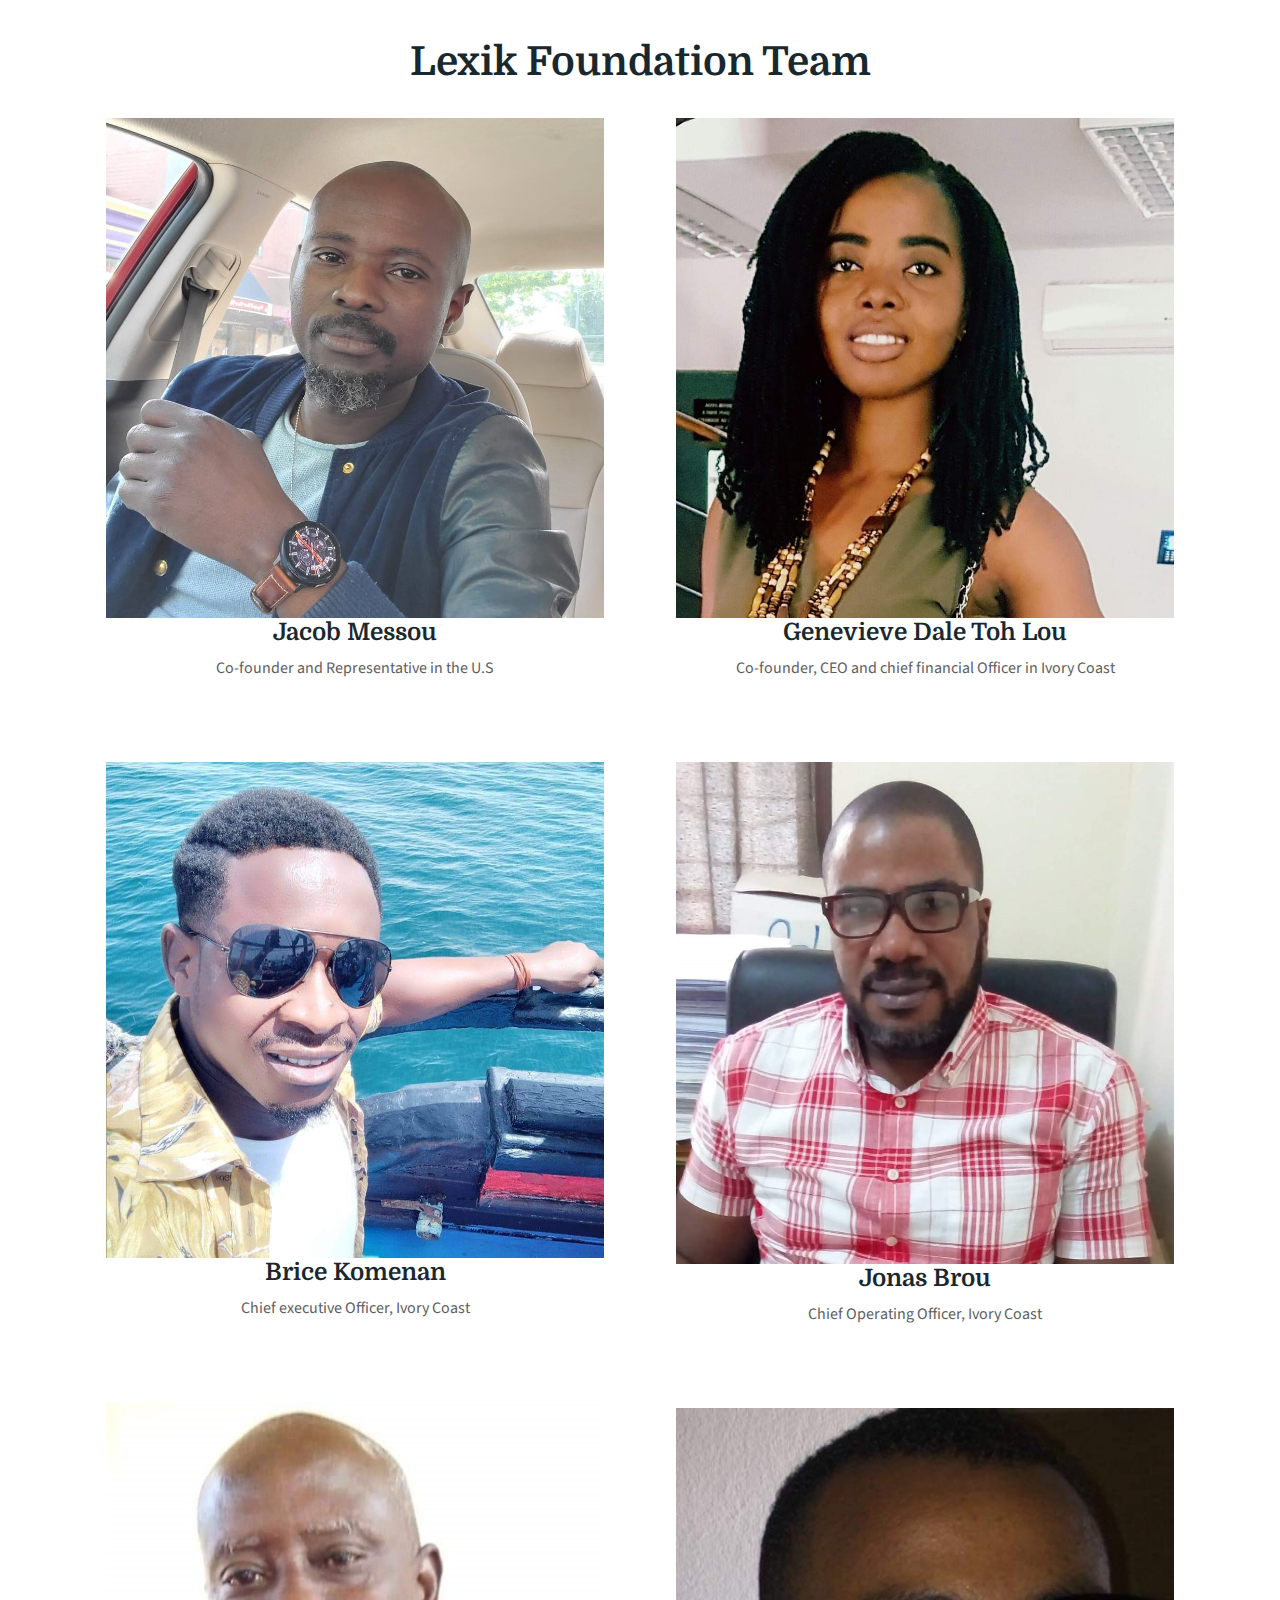
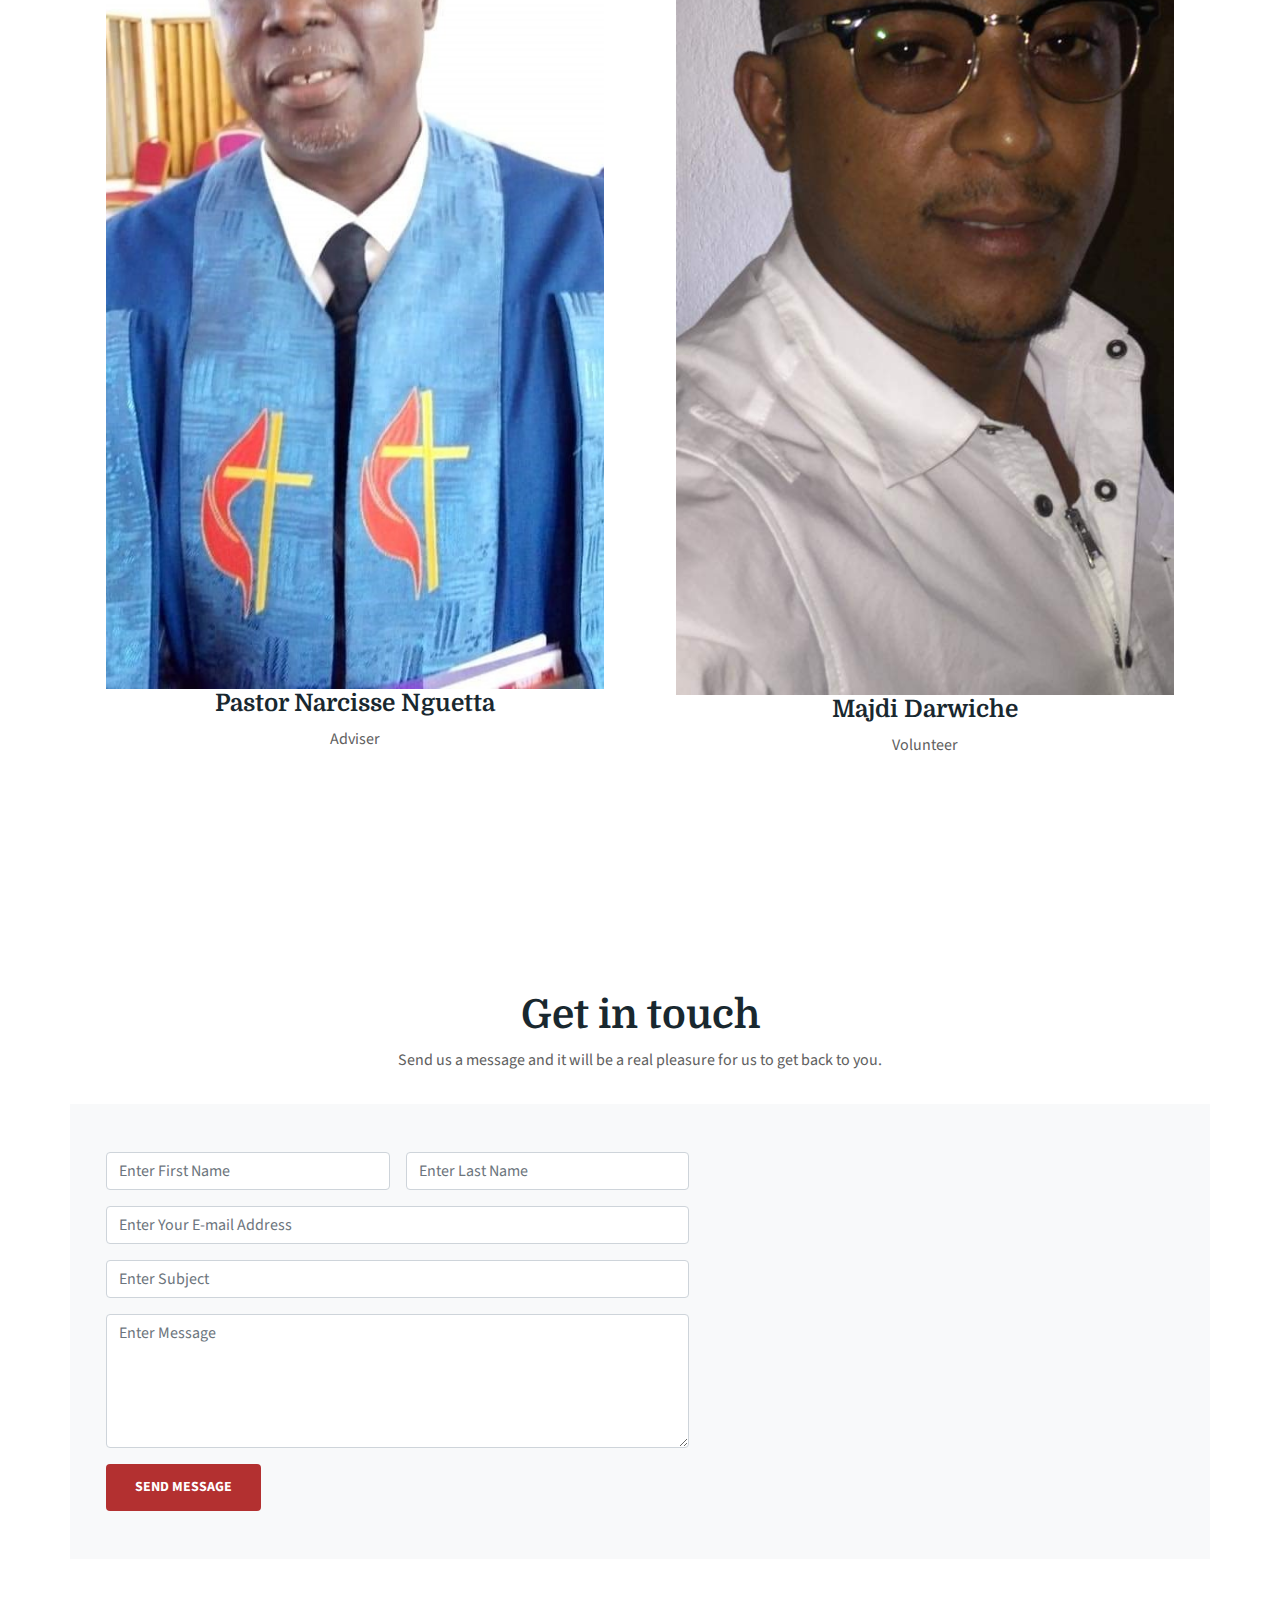
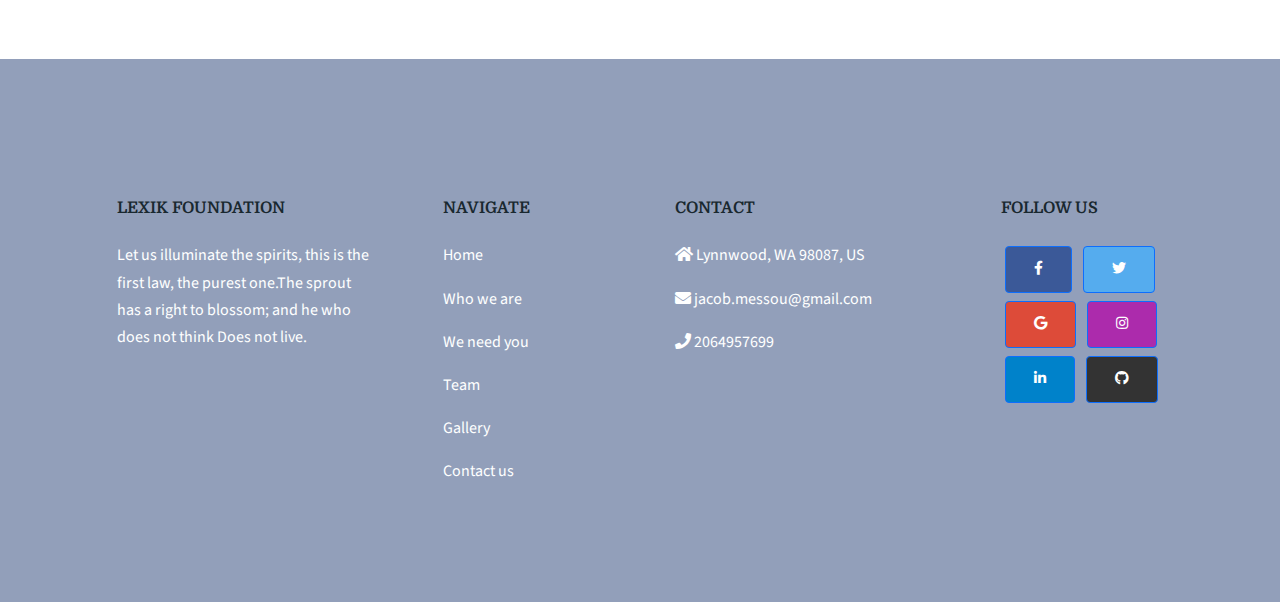
==== commit a1b3466c: "donation section" ====
--- a/index.html
+++ b/index.html
@@ -56,6 +56,9 @@
               <a class="nav-link" href="#join">We need you</a>
             </li>
             <li class="nav-item">
+              <a class="nav-link" href="#donate">Donate</a>
+            </li>
+            <li class="nav-item">
               <a class="nav-link" href="#team">Team</a>
             </li>
             <li class="nav-item">
@@ -169,6 +172,8 @@
                   us to make this impact. Together, we can make this world a
                   better place!
                 </p>
+      
+
                 <a href="#contactus" class="link-custom">Contact us</a>
               </div>
             </div>
@@ -351,6 +356,44 @@
       </div>
     </section>
 
+    <section id="donate">
+      <div class="card-form">
+        <form class="deposit">
+          <div class="form-indicator"></div>
+          <div class="form-body">
+            <div class="row">
+              <h1 style="margin-bottom:0px;">DEPOSIT FUNDS</h1>
+            </div> 
+            <div class="row" >
+              <p style="margin-top:0px;" id ="donation">$0 won in the last 24 hours</p>
+            </div>
+            <div class="row">
+              <div class="form-block">
+                <div class="button" id="1" onclick="setValue(this)">$5</div>
+                <div class="button" id="2" onclick="setValue(this)">$10</div>
+                <div class="button" id="3" onclick="setValue(this)">$20</div>
+                <div class="button" id="4" onclick="setValue(this)">$40</div>
+                <div class="button" id="5" onclick="setValue(this)">$100</div>
+                <div class="button" id="6" onclick="setValue(this)">$250</div>
+                <div class="button" id="7" onclick="setValue(this)">$1000</div>
+              </div>
+            </div>
+            <div class="row">
+              <input type="text" id="cc" maxlength="16" placeholder="Credit card number"/>
+            </div>
+            <div class="row">
+              <input class="col" type="text" id="name" placeholder="Name on card"/>
+              <input class="col" type="text" id ="date" maxlength="5" placeholder="MM/YY"/>
+              <input class="col" type="text" id ="cvc" maxlength="4" placeholder="CVC"/>
+            </div>
+          </div>
+          <div class="form-footer">
+            <button class="btn" onclick="validate(this)">Deposit Funds</button>
+          </div>
+        </form>
+      </div>
+    </section>
+
     <section id="team">
       <div class="container">
         <h1 class="mx-auto">Lexik Foundation Team</h1>
@@ -631,6 +674,6 @@
     <script src="./assets/js/jquery.min.js"></script>
     <script src="./assets/js/bootstrap.bundle.min.js"></script>
     <script src="./assets/js/owl.carousel.min.js"></script>
-    <script src="./assets/js/sript.js"></script>
+    <script src="./assets/js/script.js"></script>
   </body>
 </html>
--- a/assets/css/styles.css
+++ b/assets/css/styles.css
@@ -263,3 +263,137 @@
   background-repeat: no-repeat;
   background-size: cover;
 }
+
+
+#donate {
+  display: -webkit-box;
+  display: -ms-flexbox;
+  display: flex;
+  height: 100vh;
+  -webkit-box-pack: center;
+      -ms-flex-pack: center;
+          justify-content: center;
+  -webkit-box-align: center;
+      -ms-flex-align: center;
+          align-items: center;
+  background: url("../images/_122591496_whatsubject.jpg");
+  background-position: center;
+  background-repeat: no-repeat;
+  background-size: cover;
+  font-family: Raleway;
+  color: white;
+  letter-spacing: 1px;
+}
+
+#donate h1 {
+  text-align: center;
+  color: #cbc8c8;
+}
+#donate p {
+  text-align: center;
+}
+
+#donate .card-form {
+  width: 40em;
+  height: 30em;
+  border-radius: 10px;
+  background: 333c4a;
+  box-shadow: 0 27px 55px 0 rgba(0, 0, 0, 1), 0 17px 17px 0 rgba(0, 0, 0, 0.15);
+}
+#donate .card-form .form-indicator {
+  width: 100%;
+  display: -webkit-box;
+  display: -ms-flexbox;
+  display: flex;
+  -webkit-box-align: center;
+      -ms-flex-align: center;
+          align-items: center;
+  -webkit-box-pack: center;
+      -ms-flex-pack: center;
+          justify-content: center;
+  height: 0.5em;
+  font-size: 20px;
+  font-weight: bold;
+  background: #27ae60;
+  border-radius: 10px 10px 0 0;
+}
+#donate .card-form .form-body {
+  padding: 10px;
+}
+#donate .card-form .form-body .row {
+  display:-webkit-box;
+  display: -ms-flexbox;
+  display: flex;
+  -ms-flex-pack: distribute;
+      justify-content: space-around;
+  padding: 10px;
+}
+
+#donate .card-form .form-body .row input[type="text"] {
+  -webkit-appearance: none;
+     -moz-appearance: none;
+          appearance: none;
+  width: 100%;
+  margin: 0 15px;
+  height: 35px;
+  padding: 5px 15px;
+  border-radius: 5px;
+  outline: none;
+  border: none;
+  background: #262c36;
+  color: #7c8086;
+  font-size: 14px;
+}
+#donate .card-form .form-body .row .form-block .button {
+  
+  text-align:justify;
+  display: inline-block;
+  height: 30px;
+  line-height: 30px;
+  border: none;
+  border-radius: 2px;
+  padding: 5px 14px;
+  background: #262c36;
+  margin: 10px;
+  font-size: 14px;
+  -webkit-transition: 400ms background-color;
+	-moz-transition: 800ms opacity, 800ms right;
+	-ms-transition: 800ms opacity, 800ms right;
+	-o-transition: 800ms opacity, 800ms right;
+	transition: 200ms background-color;
+}
+#donate .card-form .form-body .row .form-block .button:hover {
+	background-color: #82d14b;
+}
+/* .card-form .form-body .row .form-block .button:visited {
+	background-color: #82d14b;
+} */
+#donate .card-form .form-footer {
+  margin: 0 25px 15px 25px;
+  padding: 15px 10px;
+}
+
+#donate .card-form .form-footer .btn {
+  text-align:center;
+  
+  display: inline-block;
+  height: 30px;
+  width:95%;
+  
+  line-height: 30px;
+  border: none;
+  border-radius: 2px;
+  padding: 5px 10px;
+  background: #82d14b;
+  margin: 5px;
+  font-size: 14px;
+    -webkit-transition: 400ms background-color;
+	-moz-transition: 800ms opacity, 800ms right;
+	-ms-transition: 800ms opacity, 800ms right;
+	-o-transition: 800ms opacity, 800ms right;
+	transition: 200ms background-color;
+}
+
+#donate .card-form .form-footer .btn:hover{
+  background-color: #9be765;
+}
